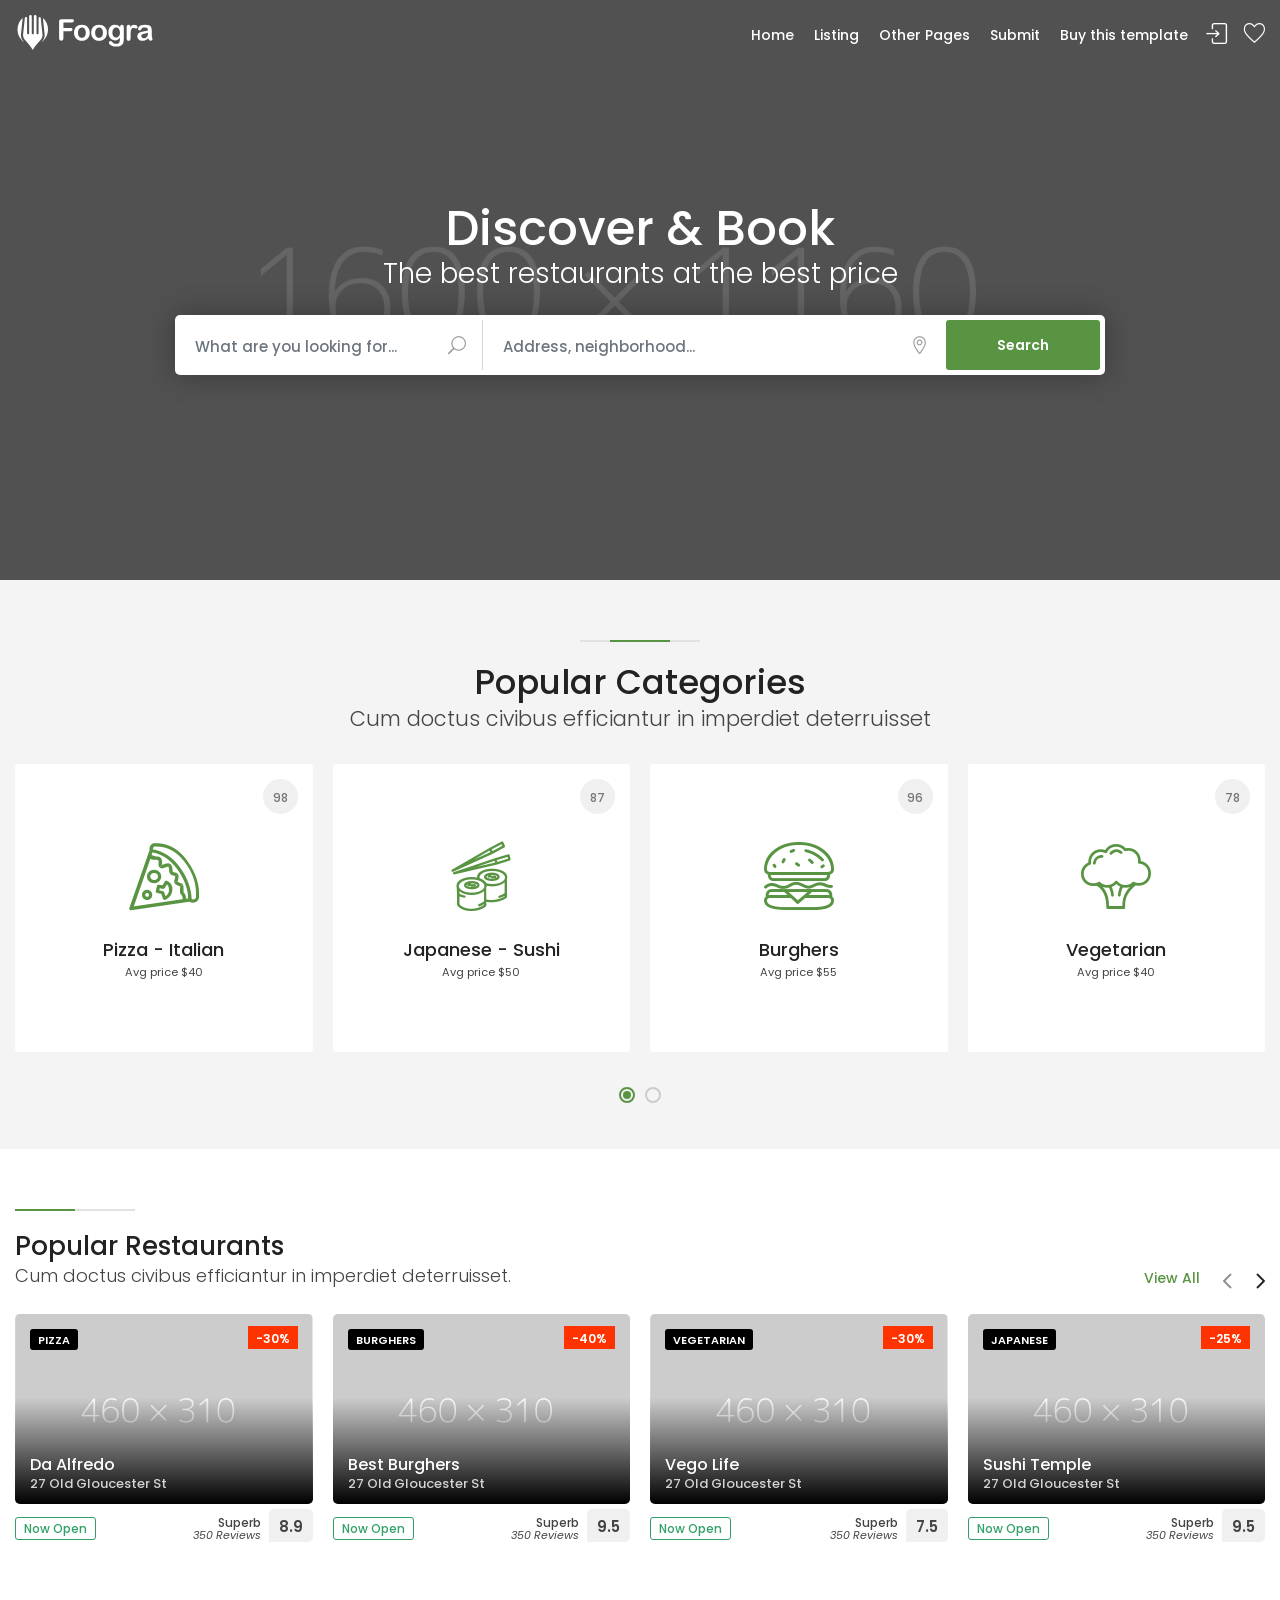
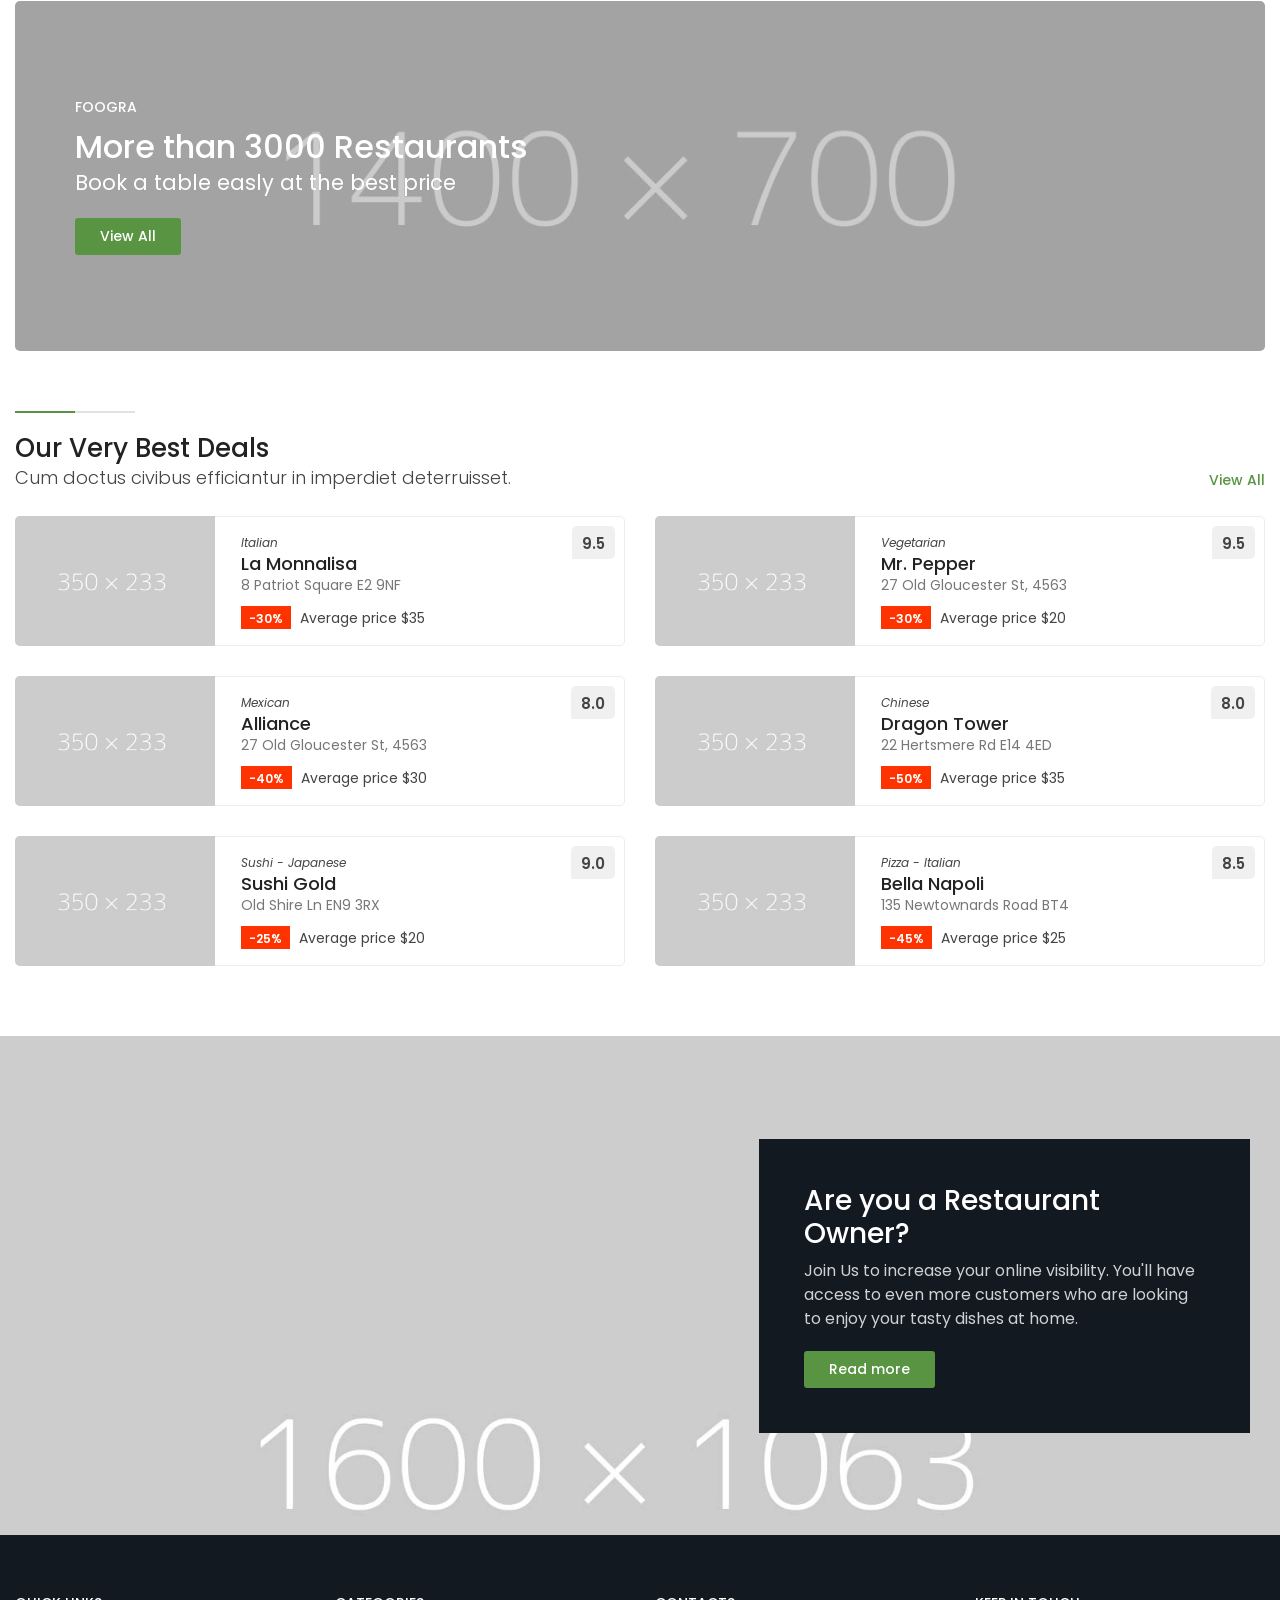
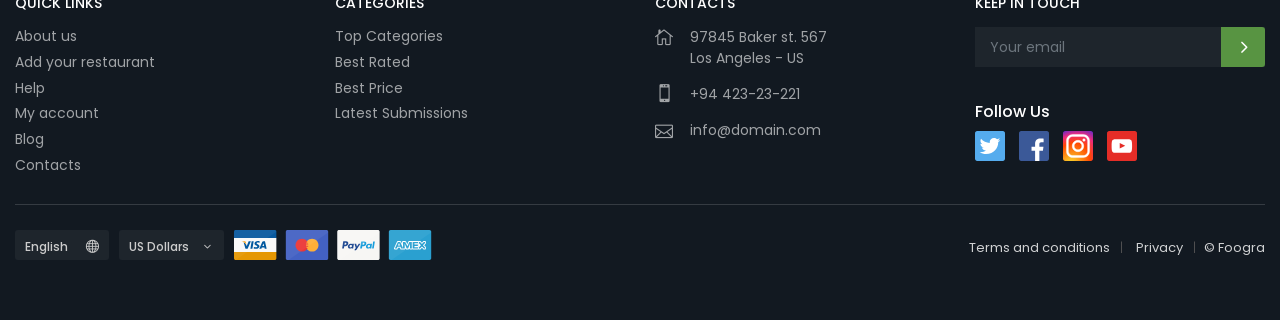
==== melonPlate/WebContent/html/index.html @ ab4822a0 "html" ====
<!DOCTYPE html>
<html lang="en">

<head>
    <meta charset="utf-8">
    <meta http-equiv="X-UA-Compatible" content="IE=edge">
    <meta name="viewport" content="width=device-width, initial-scale=1, shrink-to-fit=no">
    <meta name="description" content="Foogra - Discover & Book the best restaurants at the best price">
    <meta name="author" content="Ansonika">
    <title>Foogra - Discover & Book the best restaurants at the best price</title>

    <!-- Favicons-->
    <link rel="shortcut icon" href="img/favicon.ico" type="image/x-icon">
    <link rel="apple-touch-icon" type="image/x-icon" href="img/apple-touch-icon-57x57-precomposed.png">
    <link rel="apple-touch-icon" type="image/x-icon" sizes="72x72" href="img/apple-touch-icon-72x72-precomposed.png">
    <link rel="apple-touch-icon" type="image/x-icon" sizes="114x114" href="img/apple-touch-icon-114x114-precomposed.png">
    <link rel="apple-touch-icon" type="image/x-icon" sizes="144x144" href="img/apple-touch-icon-144x144-precomposed.png">

    <!-- GOOGLE WEB FONT -->
    <link href="https://fonts.googleapis.com/css?family=Poppins:300,400,500,600,700&display=swap" rel="stylesheet">

    <!-- BASE CSS -->
    <link href="css/bootstrap_customized.min.css" rel="stylesheet">
    <link href="css/style.css" rel="stylesheet">

    <!-- SPECIFIC CSS -->
    <link href="css/home.css" rel="stylesheet">

    <!-- YOUR CUSTOM CSS -->
    <link href="css/custom.css" rel="stylesheet">

</head>

<body>
				
	<header class="header clearfix element_to_stick">
		<div class="container">
		<div id="logo">
			<a href="index.html">
				<img src="img/logo.svg" width="140" height="35" alt="" class="logo_normal">
				<img src="img/logo_sticky.svg" width="140" height="35" alt="" class="logo_sticky">
			</a>
		</div>
		<ul id="top_menu">
			<li><a href="#sign-in-dialog" id="sign-in" class="login">Sign In</a></li>
			<li><a href="wishlist.html" class="wishlist_bt_top" title="Your wishlist">Your wishlist</a></li>
		</ul>
		<!-- /top_menu -->
		<a href="#0" class="open_close">
			<i class="icon_menu"></i><span>Menu</span>
		</a>
		<nav class="main-menu">
			<div id="header_menu">
				<a href="#0" class="open_close">
					<i class="icon_close"></i><span>Menu</span>
				</a>
				<a href="index.html"><img src="img/logo.svg" width="140" height="35" alt=""></a>
			</div>
			<ul>
				<li class="submenu">
					<a href="#0" class="show-submenu">Home</a>
					<ul>
						<li><a href="index.html">Default</a></li>
						<li><a href="index-2.html">Video Background</a></li>
						<li><a href="index-3.html">Slider</a></li>
						<li><a href="index-5.html">Address Autocomplete</a></li>
						<li><a href="index-6.html">Search Version 2</a></li>
						<li><a href="index-7.html">Delivery/Takeaway version</a></li>
						<li><a href="modal-advertise.html">Modal Advertise</a></li>
						<li><a href="modal-newsletter.html">Modal Newsletter</a></li>
						<li><a href="index-4.html">GDPR Cookie Bar EU Law</a></li>
					</ul>
				</li>
				<li class="submenu">
					<a href="#0" class="show-submenu">Listing</a>
					<ul>
						<li class="third-level"><a href="#0">List pages</a>
							<ul>
								<li><a href="grid-listing-filterscol.html">List default</a></li>
								<li><a href="grid-listing-filterscol-map.html">List with map</a></li>
								<li><a href="listing-map.html">List side map</a></li>
								<li><a href="grid-listing-filterscol-full-width.html">List full width</a></li>
								<li><a href="grid-listing-filterscol-full-masonry.html">List Masonry Filter</a></li>
								<li><a href="grid-listing-filterscol-delivery.html">List Delivery/Takeaway</a></li>
							</ul>
						</li>
						<li class="third-level"><a href="#0">Detail pages</a>
							<ul>
								<li><a href="detail-restaurant.html">Detail page 1</a></li>
								<li><a href="detail-restaurant-2.html">Detail page 2</a></li>
								<li><a href="detail-restaurant-3.html">Mobile Fixed Booking</a></li>
								<li><a href="detail-restaurant-delivery.html">Delivery/Takeaway</a></li>
								<li><a href="detail-restaurant-4.html">Detail Menu Thumbs</a></li>
								<li><a href="detail-restaurant-5.html">Detail Contact Form</a></li>
								<li><a href="detail-restaurant-6.html">Detail Instagram Feed</a></li>
							</ul>
						</li>
						<li class="third-level"><a href="#0">OpenStreetMap</a>
							<ul>
								<li><a href="grid-listing-filterscol-map-openstreetmap.html">List with map</a></li>
								<li><a href="listing-map-openstreetmap.html">List side map</a></li>
								<li><a href="grid-listing-filterscol-full-width-openstreetmap.html">List full width</a></li>
								<li><a href="grid-listing-filterscol-full-masonry-openstreetmap.html">List Masonry Filter</a></li>
							</ul>
						</li>
						<li><a href="submit-restaurant.html">Submit Restaurant</a></li>
						<li><a href="submit-rider.html">Submit Rider</a></li>
						<li><a href="wishlist.html">Wishlist</a></li>
						<li><a href="booking.html">Booking</a></li>
						<li><a href="confirm.html">Confirm Booking</a></li>
						<li><a href="confirm-delivery.html">Confirm Order</a></li>
						<li><a href="booking-delivery-2.html">Order Delivery/Takeaway</a></li>
						<li><a href="booking-delivery.html">Order Delivery/Takeaway 2</a></li>
						<li><a href="admin_section/index.html" target="_blank">Admin Section</a></li>
					</ul>
				</li>
				<li class="submenu">
					<a href="#0" class="show-submenu">Other Pages</a>
					<ul>
						<li><a href="404.html">404 Error</a></li>
						<li><a href="help.html">Help and Faq</a></li>
						<li><a href="blog.html">Blog</a></li>
						<li><a href="leave-review.html">Leave a review</a></li>
						<li><a href="user-logged-1.html">User Logged 1</a></li>
						<li><a href="user-logged-2.html">User Logged 2</a></li>
						<li><a href="contacts.html">Contacts</a></li>
						<li><a href="coming_soon/index.html">Coming Soon</a></li>
						<li><a href="account.html">Sign Up</a></li>
						<li><a href="icon-pack-1.html">Icon Pack 1</a></li>
						<li><a href="icon-pack-2.html">Icon Pack 2</a></li>
					</ul>
				</li>
				<li><a href="submit-restaurant.html">Submit</a></li>
				<li><a href="#0">Buy this template</a></li>
			</ul>
		</nav>
	</div>
	</header>
	<!-- /header -->
	
	<main>
		<div class="hero_single version_2">
			<div class="opacity-mask" data-opacity-mask="rgba(0, 0, 0, 0.6)">
				<div class="container">
					<div class="row justify-content-center">
						<div class="col-xl-9 col-lg-10 col-md-8">
							<h1>Discover &amp; Book</h1>
							<p>The best restaurants at the best price</p>
							<form method="post" action="grid-listing-filterscol.html">
								<div class="row no-gutters custom-search-input">
									<div class="col-lg-4">
										<div class="form-group">
											<input class="form-control" type="text" placeholder="What are you looking for...">
											<i class="icon_search"></i>
										</div>
									</div>
									<div class="col-lg-6">
										<div class="form-group">
											<input class="form-control no_border_r" type="text" placeholder="Address, neighborhood...">
											<i class="icon_pin_alt"></i>
										</div>
									</div>
									<div class="col-lg-2">
										<input type="submit" value="Search">
									</div>
								</div>
								<!-- /row -->
							</form>
						</div>
					</div>
					<!-- /row -->
				</div>
			</div>
		</div>
		<!-- /hero_single -->
		
		<div class="bg_gray">
			<div class="container margin_60_40">
				<div class="main_title center">
					<span><em></em></span>
					<h2>Popular Categories</h2>
					<p>Cum doctus civibus efficiantur in imperdiet deterruisset</p>
				</div>
				<!-- /main_title -->
				<div class="owl-carousel owl-theme categories_carousel">
					<div class="item">
						<a href="#0">
							<span>98</span>
							<i class="icon-food_icon_pizza"></i>
							<h3>Pizza - Italian</h3>
							<small>Avg price $40</small>
						</a>
					</div>
					<div class="item">
						<a href="#0">
							<span>87</span>
							<i class="icon-food_icon_sushi"></i>
							<h3>Japanese - Sushi</h3>
							<small>Avg price $50</small>
						</a>
					</div>
					<div class="item">
						<a href="#0">
							<span>96</span>
							<i class="icon-food_icon_burgher"></i>
							<h3>Burghers</h3>
							<small>Avg price $55</small>
						</a>
					</div>
					<div class="item">
						<a href="#0">
							<span>78</span>
							<i class="icon-food_icon_vegetarian"></i>
							<h3>Vegetarian</h3>
							<small>Avg price $40</small>
						</a>
					</div>
					<div class="item">
						<a href="#0">
							<span>65</span>
							<i class="icon-food_icon_cake_2"></i>
							<h3>Bakery</h3>
							<small>Avg price $60</small>
						</a>
					</div>
					<div class="item">
						<a href="#0">
							<span>65</span>
							<i class="icon-food_icon_chinese"></i>
							<h3>Chinese</h3>
							<small>Avg price $40</small>
						</a>
					</div>
					<div class="item">
						<a href="#0">
							<span>65</span>
							<i class="icon-food_icon_burrito"></i>
							<h3>Mexican</h3>
							<small>Avg price $35</small>
						</a>
					</div>
				</div>
				<!-- /carousel -->
			</div>
			<!-- /container -->
		</div>
		<!-- /bg_gray -->
		
		<div class="container margin_60_40">
			<div class="main_title">
				<span><em></em></span>
				<h2>Popular Restaurants</h2>
				<p>Cum doctus civibus efficiantur in imperdiet deterruisset.</p>
				<a href="#0">View All</a>
			</div>

			<div class="owl-carousel owl-theme carousel_4">
			    <div class="item">
			        <div class="strip">
			            <figure>
			                <span class="ribbon off">-30%</span>
			                <img src="img/lazy-placeholder.png" data-src="img/location_1.jpg" class="owl-lazy" alt="">
			                <a href="detail-restaurant.html" class="strip_info">
			                    <small>Pizza</small>
			                    <div class="item_title">
			                        <h3>Da Alfredo</h3>
			                        <small>27 Old Gloucester St</small>
			                    </div>
			                </a>
			            </figure>
			            <ul>
			                <li><span class="loc_open">Now Open</span></li>
			                <li>
			                    <div class="score"><span>Superb<em>350 Reviews</em></span><strong>8.9</strong></div>
			                </li>
			            </ul>
			        </div>
			    </div>
			    <div class="item">
			        <div class="strip">
			            <figure>
			                <span class="ribbon off">-40%</span>
			                <img src="img/lazy-placeholder.png" data-src="img/location_2.jpg" class="owl-lazy" alt="">
			                <a href="detail-restaurant.html" class="strip_info">
			                    <small>Burghers</small>
			                    <div class="item_title">
			                        <h3>Best Burghers</h3>
			                        <small>27 Old Gloucester St</small>
			                    </div>
			                </a>
			            </figure>
			            <ul>
			                <li><span class="loc_open">Now Open</span></li>
			                <li>
			                    <div class="score"><span>Superb<em>350 Reviews</em></span><strong>9.5</strong></div>
			                </li>
			            </ul>
			        </div>
			    </div>
			    <div class="item">
			        <div class="strip">
			            <figure>
			                <span class="ribbon off">-30%</span>
			                <img src="img/lazy-placeholder.png" data-src="img/location_3.jpg" class="owl-lazy" alt="">
			                <a href="detail-restaurant.html" class="strip_info">
			                    <small>Vegetarian</small>
			                    <div class="item_title">
			                        <h3>Vego Life</h3>
			                        <small>27 Old Gloucester St</small>
			                    </div>
			                </a>
			            </figure>
			            <ul>
			                <li><span class="loc_open">Now Open</span></li>
			                <li>
			                    <div class="score"><span>Superb<em>350 Reviews</em></span><strong>7.5</strong></div>
			                </li>
			            </ul>
			        </div>
			    </div>
			    <div class="item">
			        <div class="strip">
			            <figure>
			                <span class="ribbon off">-25%</span>
			                <img src="img/lazy-placeholder.png" data-src="img/location_4.jpg" class="owl-lazy" alt="">
			                <a href="detail-restaurant.html" class="strip_info">
			                    <small>Japanese</small>
			                    <div class="item_title">
			                        <h3>Sushi Temple</h3>
			                        <small>27 Old Gloucester St</small>
			                    </div>
			                </a>
			            </figure>
			            <ul>
			                <li><span class="loc_open">Now Open</span></li>
			                <li>
			                    <div class="score"><span>Superb<em>350 Reviews</em></span><strong>9.5</strong></div>
			                </li>
			            </ul>
			        </div>
			    </div>
			    <div class="item">
			        <div class="strip">
			            <figure>
			                <span class="ribbon off">-30%</span>
			                <img src="img/lazy-placeholder.png" data-src="img/location_5.jpg" class="owl-lazy" alt="">
			                <a href="detail-restaurant.html" class="strip_info">
			                    <small>Pizza</small>
			                    <div class="item_title">
			                        <h3>Auto Pizza</h3>
			                        <small>27 Old Gloucester St</small>
			                    </div>
			                </a>
			            </figure>
			            <ul>
			                <li><span class="loc_open">Now Open</span></li>
			                <li>
			                    <div class="score"><span>Superb<em>350 Reviews</em></span><strong>7.0</strong></div>
			                </li>
			            </ul>
			        </div>
			    </div>
			    <div class="item">
			        <div class="strip">
			            <figure>
			                <span class="ribbon off">-15%</span>
			                <img src="img/lazy-placeholder.png" data-src="img/location_6.jpg" class="owl-lazy" alt="">
			                <a href="detail-restaurant.html" class="strip_info">
			                    <small>Burghers</small>
			                    <div class="item_title">
			                        <h3>Alliance</h3>
			                        <small>27 Old Gloucester St</small>
			                    </div>
			                </a>
			            </figure>
			            <ul>
			                <li><span class="loc_open">Now Open</span></li>
			                <li>
			                    <div class="score"><span>Superb<em>350 Reviews</em></span><strong>8.9</strong></div>
			                </li>
			            </ul>
			        </div>
			    </div>
			    <div class="item">
			        <div class="strip">
			            <figure>
			                <span class="ribbon off">-30%</span>
			                <img src="img/lazy-placeholder.png" data-src="img/location_7.jpg" class="owl-lazy" alt="">
			                <a href="detail-restaurant.html" class="strip_info">
			                    <small>Chinese</small>
			                    <div class="item_title">
			                        <h3>Alliance</h3>
			                        <small>27 Old Gloucester St</small>
			                    </div>
			                </a>
			            </figure>
			            <ul>
			                <li><span class="loc_closed">Now Closed</span></li>
			                <li>
			                    <div class="score"><span>Superb<em>350 Reviews</em></span><strong>8.9</strong></div>
			                </li>
			            </ul>
			        </div>
			    </div>
			</div>
			<!-- /carousel -->

			<div class="banner lazy" data-bg="url(img/banner_bg_desktop.jpg)">
				<div class="wrapper d-flex align-items-center opacity-mask" data-opacity-mask="rgba(0, 0, 0, 0.2)">
					<div>
						<small>foogra</small>
						<h3>More than 3000 Restaurants</h3>
						<p>Book a table easly at the best price</p>
						<a href="grid-listing-filterscol.html" class="btn_1">View All</a>
					</div>
				</div>
				<!-- /wrapper -->
			</div>
			<!-- /banner -->

			<div class="row">
				<div class="col-12">
					<div class="main_title version_2">
						<span><em></em></span>
						<h2>Our Very Best Deals</h2>
						<p>Cum doctus civibus efficiantur in imperdiet deterruisset.</p>
						<a href="#0">View All</a>
					</div>
				</div>
				<div class="col-md-6">
					<div class="list_home">
						<ul>
							<li>
								<a href="detail-restaurant.html">
									<figure>
										<img src="img/location_list_placeholder.png" data-src="img/location_list_1.jpg" alt="" class="lazy">
									</figure>
									<div class="score"><strong>9.5</strong></div>
									<em>Italian</em>
									<h3>La Monnalisa</h3>
									<small>8 Patriot Square E2 9NF</small>
									<ul>
										<li><span class="ribbon off">-30%</span></li>
										<li>Average price $35</li>
									</ul>
								</a>
							</li>
							<li>
								<a href="detail-restaurant.html">
									<figure>
										<img src="img/location_list_placeholder.png" data-src="img/location_list_2.jpg" alt="" class="lazy">
									</figure>
									<div class="score"><strong>8.0</strong></div>
									<em>Mexican</em>
									<h3>Alliance</h3>
									<small>27 Old Gloucester St, 4563</small>
									<ul>
										<li><span class="ribbon off">-40%</span></li>
										<li>Average price $30</li>
									</ul>
								</a>
							</li>
							<li>
								<a href="detail-restaurant.html">
									<figure>
										<img src="img/location_list_placeholder.png" data-src="img/location_list_3.jpg" alt="" class="lazy">
									</figure>
									<div class="score"><strong>9.0</strong></div>
									<em>Sushi - Japanese</em>
									<h3>Sushi Gold</h3>
									<small>Old Shire Ln EN9 3RX</small>
									<ul>
										<li><span class="ribbon off">-25%</span></li>
										<li>Average price $20</li>
									</ul>
								</a>
							</li>
						</ul>
					</div>
				</div>
				<div class="col-md-6">
					<div class="list_home">
						<ul>
							<li>
								<a href="detail-restaurant.html">
									<figure>
										<img src="img/location_list_placeholder.png" data-src="img/location_list_4.jpg" alt="" class="lazy">
									</figure>
									<div class="score"><strong>9.5</strong></div>
									<em>Vegetarian</em>
									<h3>Mr. Pepper</h3>
									<small>27 Old Gloucester St, 4563</small>
									<ul>
										<li><span class="ribbon off">-30%</span></li>
										<li>Average price $20</li>
									</ul>
								</a>
							</li>
							<li>
								<a href="detail-restaurant.html">
									<figure>
										<img src="img/location_list_placeholder.png" data-src="img/location_list_5.jpg" alt="" class="lazy">
									</figure>
									<div class="score"><strong>8.0</strong></div>
									<em>Chinese</em>
									<h3>Dragon Tower</h3>
									<small>22 Hertsmere Rd E14 4ED</small>
									<ul>
										<li><span class="ribbon off">-50%</span></li>
										<li>Average price $35</li>
									</ul>
								</a>
							</li>
							<li>
								<a href="detail-restaurant.html">
									<figure>
										<img src="img/location_list_placeholder.png" data-src="img/location_list_6.jpg" alt="" class="lazy">
									</figure>
									<div class="score"><strong>8.5</strong></div>
									<em>Pizza - Italian</em>
									<h3>Bella Napoli</h3>
									<small>135 Newtownards Road BT4</small>
									<ul>
										<li><span class="ribbon off">-45%</span></li>
										<li>Average price $25</li>
									</ul>
								</a>
							</li>
						</ul>
					</div>
				</div>
			</div>
			<!-- /row -->
			<p class="text-center d-block d-md-block d-lg-none"><a href="grid-listing-filterscol.html" class="btn_1">View All</a></p>
			<!-- /button visibile on tablet/mobile only -->
		</div>
		<!-- /container -->

		<div class="call_section lazy" data-bg="url(img/bg_call_section.jpg)">
		    <div class="container clearfix">
		        <div class="col-lg-5 col-md-6 float-right wow">
		            <div class="box_1">
		                <h3>Are you a Restaurant Owner?</h3>
		                <p>Join Us to increase your online visibility. You'll have access to even more customers who are looking to enjoy your tasty dishes at home.</p>
		                <a href="submit-restaurant.html" class="btn_1">Read more</a>
		            </div>
		        </div>
    		</div>
    	</div>
   		<!--/call_section-->
		
	</main>
	<!-- /main -->

	<footer>
		<div class="container">
			<div class="row">
				<div class="col-lg-3 col-md-6">
					<h3 data-target="#collapse_1">Quick Links</h3>
					<div class="collapse dont-collapse-sm links" id="collapse_1">
						<ul>
							<li><a href="about.html">About us</a></li>
							<li><a href="submit-restaurant.html">Add your restaurant</a></li>
							<li><a href="help.html">Help</a></li>
							<li><a href="account.html">My account</a></li>
							<li><a href="blog.html">Blog</a></li>
							<li><a href="contacts.html">Contacts</a></li>
						</ul>
					</div>
				</div>
				<div class="col-lg-3 col-md-6">
					<h3 data-target="#collapse_2">Categories</h3>
					<div class="collapse dont-collapse-sm links" id="collapse_2">
						<ul>
							<li><a href="grid-listing-filterscol.html">Top Categories</a></li>
							<li><a href="grid-listing-filterscol-full-masonry.html">Best Rated</a></li>
							<li><a href="grid-listing-filterscol-full-width.html">Best Price</a></li>
							<li><a href="grid-listing-filterscol-full-masonry.html">Latest Submissions</a></li>
						</ul>
					</div>
				</div>
				<div class="col-lg-3 col-md-6">
						<h3 data-target="#collapse_3">Contacts</h3>
					<div class="collapse dont-collapse-sm contacts" id="collapse_3">
						<ul>
							<li><i class="icon_house_alt"></i>97845 Baker st. 567<br>Los Angeles - US</li>
							<li><i class="icon_mobile"></i>+94 423-23-221</li>
							<li><i class="icon_mail_alt"></i><a href="#0">info@domain.com</a></li>
						</ul>
					</div>
				</div>
				<div class="col-lg-3 col-md-6">
						<h3 data-target="#collapse_4">Keep in touch</h3>
					<div class="collapse dont-collapse-sm" id="collapse_4">
						<div id="newsletter">
							<div id="message-newsletter"></div>
							<form method="post" action="assets/newsletter.php" name="newsletter_form" id="newsletter_form">
								<div class="form-group">
									<input type="email" name="email_newsletter" id="email_newsletter" class="form-control" placeholder="Your email">
									<button type="submit" id="submit-newsletter"><i class="arrow_carrot-right"></i></button>
								</div>
							</form>
						</div>
						<div class="follow_us">
							<h5>Follow Us</h5>
							<ul>
								<li><a href="#0"><img src="[data-uri]" data-src="img/twitter_icon.svg" alt="" class="lazy"></a></li>
								<li><a href="#0"><img src="[data-uri]" data-src="img/facebook_icon.svg" alt="" class="lazy"></a></li>
								<li><a href="#0"><img src="[data-uri]" data-src="img/instagram_icon.svg" alt="" class="lazy"></a></li>
								<li><a href="#0"><img src="[data-uri]" data-src="img/youtube_icon.svg" alt="" class="lazy"></a></li>
							</ul>
						</div>
					</div>
				</div>
			</div>
			<!-- /row-->
			<hr>
			<div class="row add_bottom_25">
				<div class="col-lg-6">
					<ul class="footer-selector clearfix">
						<li>
							<div class="styled-select lang-selector">
								<select>
									<option value="English" selected>English</option>
									<option value="French">French</option>
									<option value="Spanish">Spanish</option>
									<option value="Russian">Russian</option>
								</select>
							</div>
						</li>
						<li>
							<div class="styled-select currency-selector">
								<select>
									<option value="US Dollars" selected>US Dollars</option>
									<option value="Euro">Euro</option>
								</select>
							</div>
						</li>
						<li><img src="[data-uri]" data-src="img/cards_all.svg" alt="" width="198" height="30" class="lazy"></li>
					</ul>
				</div>
				<div class="col-lg-6">
					<ul class="additional_links">
						<li><a href="#0">Terms and conditions</a></li>
						<li><a href="#0">Privacy</a></li>
						<li><span>© Foogra</span></li>
					</ul>
				</div>
			</div>
		</div>
	</footer>
	<!--/footer-->

	<div id="toTop"></div><!-- Back to top button -->
	
	<div class="layer"></div><!-- Opacity Mask Menu Mobile -->
	
	<!-- Sign In Modal -->
	<div id="sign-in-dialog" class="zoom-anim-dialog mfp-hide">
		<div class="modal_header">
			<h3>Sign In</h3>
		</div>
		<form>
			<div class="sign-in-wrapper">
				<a href="#0" class="social_bt facebook">Login with Facebook</a>
				<a href="#0" class="social_bt google">Login with Google</a>
				<div class="divider"><span>Or</span></div>
				<div class="form-group">
					<label>Email</label>
					<input type="email" class="form-control" name="email" id="email">
					<i class="icon_mail_alt"></i>
				</div>
				<div class="form-group">
					<label>Password</label>
					<input type="password" class="form-control" name="password" id="password" value="">
					<i class="icon_lock_alt"></i>
				</div>
				<div class="clearfix add_bottom_15">
					<div class="checkboxes float-left">
						<label class="container_check">Remember me
						  <input type="checkbox">
						  <span class="checkmark"></span>
						</label>
					</div>
					<div class="float-right mt-1"><a id="forgot" href="javascript:void(0);">Forgot Password?</a></div>
				</div>
				<div class="text-center">
					<input type="submit" value="Log In" class="btn_1 full-width mb_5">
					Don’t have an account? <a href="account.html">Sign up</a>
				</div>
				<div id="forgot_pw">
					<div class="form-group">
						<label>Please confirm login email below</label>
						<input type="email" class="form-control" name="email_forgot" id="email_forgot">
						<i class="icon_mail_alt"></i>
					</div>
					<p>You will receive an email containing a link allowing you to reset your password to a new preferred one.</p>
					<div class="text-center"><input type="submit" value="Reset Password" class="btn_1"></div>
				</div>
			</div>
		</form>
		<!--form -->
	</div>
	<!-- /Sign In Modal -->
	
	<!-- COMMON SCRIPTS -->
    <script src="js/common_scripts.min.js"></script>
    <script src="js/common_func.js"></script>
    <script src="assets/validate.js"></script>

</body>
</html>
---- melonPlate/WebContent/html/css/style.css ----
/*
Theme Name: Foogra
Theme URI: http://www.ansonika.com/foogra/
Author: Ansonika
Author URI: http://themeforest.net/user/Ansonika/

[Table of contents] 

0. ICONS

1. SITE STRUCTURE and TYPOGRAPHY
- 1.1 Typography
- 1.2 Structure
- 1.3 Main Menu
- 1.4 Heros/Above the fold
- 1.5 Drop down user logged

2. CONTENT
- 2.1 Home
- 2.2 Carousel
- 2.3 Strip item

3. COMMON
- 3.1 Spacing
- 3.2 Buttons
- 3.3 Misc
- 3.4 Footer
- 3.5 Magnific Popup CSS
- 3.6 Sing In Modal
- 3.7 Misc
- 3.8 Cookie bar
- 3.9 Accordion

/*============================================================================================*/
/* 0. ICONS */
/*============================================================================================*/
@font-face {
  font-family: Glyphter;
  src: url(icon_fonts/font/Glyphter.eot);
  src: url(icon_fonts/font/Glyphter.eot?#iefix) format("embedded-opentype"), url(icon_fonts/font/Glyphter.woff) format("woff"), url(icon_fonts/font/Glyphter.ttf) format("truetype"), url(icon_fonts/font/Glyphter.svg#Glyphter) format("svg");
  font-weight: 400;
  font-style: normal;
  font-display: swap;
}
[class*=icon-]:before {
  display: inline-block;
  font-family: Glyphter;
  font-style: normal;
}

.icon-icon_cart:before {
  content: "A";
}

.icon-icon_login:before {
  content: "B";
}

.icon-icon_heart:before {
  content: "C";
}

/* Generated by Glyphter (http://www.glyphter.com)*/
@font-face {
  font-family: 'food';
  src: url("icon_fonts/font/food.eot");
  src: url("icon_fonts/font/food.eot?#iefix") format("embedded-opentype"), url("icon_fonts/font/food.woff") format("woff"), url("icon_fonts/font/food.ttf") format("truetype"), url("icon_fonts/font/food.svg#food") format("svg");
  font-weight: normal;
  font-style: normal;
  font-display: swap;
}
[class*='icon-']:before {
  display: inline-block;
  font-family: 'food';
  font-style: normal;
  font-weight: normal;
  line-height: 1;
  -webkit-font-smoothing: antialiased;
  -moz-osx-font-smoothing: grayscale;
}

.icon-food_icon_cake_2:before {
  content: '\0042';
}

.icon-food_icon_fish:before {
  content: '\0044';
}

.icon-food_icon_chicken:before {
  content: '\0045';
}

.icon-food_icon_bread_2:before {
  content: '\0046';
}

.icon-food_icon_coffee:before {
  content: '\0048';
}

.icon-food_icon_dish:before {
  content: '\0049';
}

.icon-food_icon_cloche:before {
  content: '\004a';
}

.icon-food_icon_glass:before {
  content: '\004b';
}

.icon-food_icon_fish_2:before {
  content: '\004c';
}

.icon-food_icon_hair:before {
  content: '\004e';
}

.icon-food_icon_cake_3:before {
  content: '\0051';
}

.icon-food_icon_icecream_2:before {
  content: '\0052';
}

.icon-food_icon_burgher:before {
  content: '\0054';
}

.icon-food_icon_beer:before {
  content: '\0055';
}

.icon-food_icon_burrito:before {
  content: '\0056';
}

.icon-clock_2:before {
  content: '\0057';
}

.icon-food_icon_pizza:before {
  content: '\0058';
}

.icon-user_2:before {
  content: '\0059';
}

.icon-food_icon_chinese:before {
  content: '\005a';
}

.icon-food_icon_vegetarian:before {
  content: '\0064';
}

.icon-food_icon_chili:before {
  content: '\0067';
}

.icon-food_icon_sushi:before {
  content: '\0068';
}

.icon-food_icon_delivery:before {
  content: '\0074';
}

.icon-food_icon_shop:before {
  content: '\0075';
}

.icon-food_icon_highlight:before {
  content: '\0076';
}

/*============================================================================================*/
/* ElegantIcons icons */
/*============================================================================================*/
@font-face {
  font-family: 'ElegantIcons';
  src: url("icon_fonts/font/ElegantIcons.eot");
  src: url("icon_fonts/font/ElegantIcons.eot?#iefix") format("embedded-opentype"), url("icon_fonts/font/ElegantIcons.woff") format("woff"), url("icon_fonts/font/ElegantIcons.ttf") format("truetype"), url("icon_fonts/font/ElegantIcons.svg#ElegantIcons") format("svg");
  font-weight: normal;
  font-style: normal;
  font-display: swap;
}
[data-icon]:before {
  font-family: 'ElegantIcons';
  content: attr(data-icon);
  speak: none;
  font-weight: normal;
  font-variant: normal;
  text-transform: none;
  line-height: 1;
  -webkit-font-smoothing: antialiased;
  -moz-osx-font-smoothing: grayscale;
}

.arrow_up, .arrow_down, .arrow_left, .arrow_right, .arrow_left-up, .arrow_right-up, .arrow_right-down, .arrow_left-down, .arrow-up-down, .arrow_up-down_alt, .arrow_left-right_alt, .arrow_left-right, .arrow_expand_alt2, .arrow_expand_alt, .arrow_condense, .arrow_expand, .arrow_move, .arrow_carrot-up, .arrow_carrot-down, .arrow_carrot-left, .arrow_carrot-right, .arrow_carrot-2up, .arrow_carrot-2down, .arrow_carrot-2left, .arrow_carrot-2right, .arrow_carrot-up_alt2, .arrow_carrot-down_alt2, .arrow_carrot-left_alt2, .arrow_carrot-right_alt2, .arrow_carrot-2up_alt2, .arrow_carrot-2down_alt2, .arrow_carrot-2left_alt2, .arrow_carrot-2right_alt2, .arrow_triangle-up, .arrow_triangle-down, .arrow_triangle-left, .arrow_triangle-right, .arrow_triangle-up_alt2, .arrow_triangle-down_alt2, .arrow_triangle-left_alt2, .arrow_triangle-right_alt2, .arrow_back, .icon_minus-06, .icon_plus, .icon_close, .icon_check, .icon_minus_alt2, .icon_plus_alt2, .icon_close_alt2, .icon_check_alt2, .icon_zoom-out_alt, .icon_zoom-in_alt, .icon_search, .icon_box-empty, .icon_box-selected, .icon_minus-box, .icon_plus-box, .icon_box-checked, .icon_circle-empty, .icon_circle-slelected, .icon_stop_alt2, .icon_stop, .icon_pause_alt2, .icon_pause, .icon_menu, .icon_menu-square_alt2, .icon_menu-circle_alt2, .icon_ul, .icon_ol, .icon_adjust-horiz, .icon_adjust-vert, .icon_document_alt, .icon_documents_alt, .icon_pencil, .icon_pencil-edit_alt, .icon_pencil-edit, .icon_folder-alt, .icon_folder-open_alt, .icon_folder-add_alt, .icon_info_alt, .icon_error-oct_alt, .icon_error-circle_alt, .icon_error-triangle_alt, .icon_question_alt2, .icon_question, .icon_comment_alt, .icon_chat_alt, .icon_vol-mute_alt, .icon_volume-low_alt, .icon_volume-high_alt, .icon_quotations, .icon_quotations_alt2, .icon_clock_alt, .icon_lock_alt, .icon_lock-open_alt, .icon_key_alt, .icon_cloud_alt, .icon_cloud-upload_alt, .icon_cloud-download_alt, .icon_image, .icon_images, .icon_lightbulb_alt, .icon_gift_alt, .icon_house_alt, .icon_genius, .icon_mobile, .icon_tablet, .icon_laptop, .icon_desktop, .icon_camera_alt, .icon_mail_alt, .icon_cone_alt, .icon_ribbon_alt, .icon_bag_alt, .icon_creditcard, .icon_cart_alt, .icon_paperclip, .icon_tag_alt, .icon_tags_alt, .icon_trash_alt, .icon_cursor_alt, .icon_mic_alt, .icon_compass_alt, .icon_pin_alt, .icon_pushpin_alt, .icon_map_alt, .icon_drawer_alt, .icon_toolbox_alt, .icon_book_alt, .icon_calendar, .icon_film, .icon_table, .icon_contacts_alt, .icon_headphones, .icon_lifesaver, .icon_piechart, .icon_refresh, .icon_link_alt, .icon_link, .icon_loading, .icon_blocked, .icon_archive_alt, .icon_heart_alt, .icon_star_alt, .icon_star-half_alt, .icon_star, .icon_star-half, .icon_tools, .icon_tool, .icon_cog, .icon_cogs, .arrow_up_alt, .arrow_down_alt, .arrow_left_alt, .arrow_right_alt, .arrow_left-up_alt, .arrow_right-up_alt, .arrow_right-down_alt, .arrow_left-down_alt, .arrow_condense_alt, .arrow_expand_alt3, .arrow_carrot_up_alt, .arrow_carrot-down_alt, .arrow_carrot-left_alt, .arrow_carrot-right_alt, .arrow_carrot-2up_alt, .arrow_carrot-2dwnn_alt, .arrow_carrot-2left_alt, .arrow_carrot-2right_alt, .arrow_triangle-up_alt, .arrow_triangle-down_alt, .arrow_triangle-left_alt, .arrow_triangle-right_alt, .icon_minus_alt, .icon_plus_alt, .icon_close_alt, .icon_check_alt, .icon_zoom-out, .icon_zoom-in, .icon_stop_alt, .icon_menu-square_alt, .icon_menu-circle_alt, .icon_document, .icon_documents, .icon_pencil_alt, .icon_folder, .icon_folder-open, .icon_folder-add, .icon_folder_upload, .icon_folder_download, .icon_info, .icon_error-circle, .icon_error-oct, .icon_error-triangle, .icon_question_alt, .icon_comment, .icon_chat, .icon_vol-mute, .icon_volume-low, .icon_volume-high, .icon_quotations_alt, .icon_clock, .icon_lock, .icon_lock-open, .icon_key, .icon_cloud, .icon_cloud-upload, .icon_cloud-download, .icon_lightbulb, .icon_gift, .icon_house, .icon_camera, .icon_mail, .icon_cone, .icon_ribbon, .icon_bag, .icon_cart, .icon_tag, .icon_tags, .icon_trash, .icon_cursor, .icon_mic, .icon_compass, .icon_pin, .icon_pushpin, .icon_map, .icon_drawer, .icon_toolbox, .icon_book, .icon_contacts, .icon_archive, .icon_heart, .icon_profile, .icon_group, .icon_grid-2x2, .icon_grid-3x3, .icon_music, .icon_pause_alt, .icon_phone, .icon_upload, .icon_download, .social_facebook, .social_twitter, .social_pinterest, .social_googleplus, .social_tumblr, .social_tumbleupon, .social_wordpress, .social_instagram, .social_dribbble, .social_vimeo, .social_linkedin, .social_rss, .social_deviantart, .social_share, .social_myspace, .social_skype, .social_youtube, .social_picassa, .social_googledrive, .social_flickr, .social_blogger, .social_spotify, .social_delicious, .social_facebook_circle, .social_twitter_circle, .social_pinterest_circle, .social_googleplus_circle, .social_tumblr_circle, .social_stumbleupon_circle, .social_wordpress_circle, .social_instagram_circle, .social_dribbble_circle, .social_vimeo_circle, .social_linkedin_circle, .social_rss_circle, .social_deviantart_circle, .social_share_circle, .social_myspace_circle, .social_skype_circle, .social_youtube_circle, .social_picassa_circle, .social_googledrive_alt2, .social_flickr_circle, .social_blogger_circle, .social_spotify_circle, .social_delicious_circle, .social_facebook_square, .social_twitter_square, .social_pinterest_square, .social_googleplus_square, .social_tumblr_square, .social_stumbleupon_square, .social_wordpress_square, .social_instagram_square, .social_dribbble_square, .social_vimeo_square, .social_linkedin_square, .social_rss_square, .social_deviantart_square, .social_share_square, .social_myspace_square, .social_skype_square, .social_youtube_square, .social_picassa_square, .social_googledrive_square, .social_flickr_square, .social_blogger_square, .social_spotify_square, .social_delicious_square, .icon_printer, .icon_calulator, .icon_building, .icon_floppy, .icon_drive, .icon_search-2, .icon_id, .icon_id-2, .icon_puzzle, .icon_like, .icon_dislike, .icon_mug, .icon_currency, .icon_wallet, .icon_pens, .icon_easel, .icon_flowchart, .icon_datareport, .icon_briefcase, .icon_shield, .icon_percent, .icon_globe, .icon_globe-2, .icon_target, .icon_hourglass, .icon_balance, .icon_rook, .icon_printer-alt, .icon_calculator_alt, .icon_building_alt, .icon_floppy_alt, .icon_drive_alt, .icon_search_alt, .icon_id_alt, .icon_id-2_alt, .icon_puzzle_alt, .icon_like_alt, .icon_dislike_alt, .icon_mug_alt, .icon_currency_alt, .icon_wallet_alt, .icon_pens_alt, .icon_easel_alt, .icon_flowchart_alt, .icon_datareport_alt, .icon_briefcase_alt, .icon_shield_alt, .icon_percent_alt, .icon_globe_alt, .icon_clipboard {
  font-family: 'ElegantIcons';
  speak: none;
  font-style: normal;
  font-weight: normal;
  font-variant: normal;
  text-transform: none;
  line-height: 1;
  -webkit-font-smoothing: antialiased;
}

.arrow_up:before {
  content: "\21";
}

.arrow_down:before {
  content: "\22";
}

.arrow_left:before {
  content: "\23";
}

.arrow_right:before {
  content: "\24";
}

.arrow_left-up:before {
  content: "\25";
}

.arrow_right-up:before {
  content: "\26";
}

.arrow_right-down:before {
  content: "\27";
}

.arrow_left-down:before {
  content: "\28";
}

.arrow-up-down:before {
  content: "\29";
}

.arrow_up-down_alt:before {
  content: "\2a";
}

.arrow_left-right_alt:before {
  content: "\2b";
}

.arrow_left-right:before {
  content: "\2c";
}

.arrow_expand_alt2:before {
  content: "\2d";
}

.arrow_expand_alt:before {
  content: "\2e";
}

.arrow_condense:before {
  content: "\2f";
}

.arrow_expand:before {
  content: "\30";
}

.arrow_move:before {
  content: "\31";
}

.arrow_carrot-up:before {
  content: "\32";
}

.arrow_carrot-down:before {
  content: "\33";
}

.arrow_carrot-left:before {
  content: "\34";
}

.arrow_carrot-right:before {
  content: "\35";
}

.arrow_carrot-2up:before {
  content: "\36";
}

.arrow_carrot-2down:before {
  content: "\37";
}

.arrow_carrot-2left:before {
  content: "\38";
}

.arrow_carrot-2right:before {
  content: "\39";
}

.arrow_carrot-up_alt2:before {
  content: "\3a";
}

.arrow_carrot-down_alt2:before {
  content: "\3b";
}

.arrow_carrot-left_alt2:before {
  content: "\3c";
}

.arrow_carrot-right_alt2:before {
  content: "\3d";
}

.arrow_carrot-2up_alt2:before {
  content: "\3e";
}

.arrow_carrot-2down_alt2:before {
  content: "\3f";
}

.arrow_carrot-2left_alt2:before {
  content: "\40";
}

.arrow_carrot-2right_alt2:before {
  content: "\41";
}

.arrow_triangle-up:before {
  content: "\42";
}

.arrow_triangle-down:before {
  content: "\43";
}

.arrow_triangle-left:before {
  content: "\44";
}

.arrow_triangle-right:before {
  content: "\45";
}

.arrow_triangle-up_alt2:before {
  content: "\46";
}

.arrow_triangle-down_alt2:before {
  content: "\47";
}

.arrow_triangle-left_alt2:before {
  content: "\48";
}

.arrow_triangle-right_alt2:before {
  content: "\49";
}

.arrow_back:before {
  content: "\4a";
}

.icon_minus-06:before {
  content: "\4b";
}

.icon_plus:before {
  content: "\4c";
}

.icon_close:before {
  content: "\4d";
}

.icon_check:before {
  content: "\4e";
}

.icon_minus_alt2:before {
  content: "\4f";
}

.icon_plus_alt2:before {
  content: "\50";
}

.icon_close_alt2:before {
  content: "\51";
}

.icon_check_alt2:before {
  content: "\52";
}

.icon_zoom-out_alt:before {
  content: "\53";
}

.icon_zoom-in_alt:before {
  content: "\54";
}

.icon_search:before {
  content: "\55";
}

.icon_box-empty:before {
  content: "\56";
}

.icon_box-selected:before {
  content: "\57";
}

.icon_minus-box:before {
  content: "\58";
}

.icon_plus-box:before {
  content: "\59";
}

.icon_box-checked:before {
  content: "\5a";
}

.icon_circle-empty:before {
  content: "\5b";
}

.icon_circle-slelected:before {
  content: "\5c";
}

.icon_stop_alt2:before {
  content: "\5d";
}

.icon_stop:before {
  content: "\5e";
}

.icon_pause_alt2:before {
  content: "\5f";
}

.icon_pause:before {
  content: "\60";
}

.icon_menu:before {
  content: "\61";
}

.icon_menu-square_alt2:before {
  content: "\62";
}

.icon_menu-circle_alt2:before {
  content: "\63";
}

.icon_ul:before {
  content: "\64";
}

.icon_ol:before {
  content: "\65";
}

.icon_adjust-horiz:before {
  content: "\66";
}

.icon_adjust-vert:before {
  content: "\67";
}

.icon_document_alt:before {
  content: "\68";
}

.icon_documents_alt:before {
  content: "\69";
}

.icon_pencil:before {
  content: "\6a";
}

.icon_pencil-edit_alt:before {
  content: "\6b";
}

.icon_pencil-edit:before {
  content: "\6c";
}

.icon_folder-alt:before {
  content: "\6d";
}

.icon_folder-open_alt:before {
  content: "\6e";
}

.icon_folder-add_alt:before {
  content: "\6f";
}

.icon_info_alt:before {
  content: "\70";
}

.icon_error-oct_alt:before {
  content: "\71";
}

.icon_error-circle_alt:before {
  content: "\72";
}

.icon_error-triangle_alt:before {
  content: "\73";
}

.icon_question_alt2:before {
  content: "\74";
}

.icon_question:before {
  content: "\75";
}

.icon_comment_alt:before {
  content: "\76";
}

.icon_chat_alt:before {
  content: "\77";
}

.icon_vol-mute_alt:before {
  content: "\78";
}

.icon_volume-low_alt:before {
  content: "\79";
}

.icon_volume-high_alt:before {
  content: "\7a";
}

.icon_quotations:before {
  content: "\7b";
}

.icon_quotations_alt2:before {
  content: "\7c";
}

.icon_clock_alt:before {
  content: "\7d";
}

.icon_lock_alt:before {
  content: "\7e";
}

.icon_lock-open_alt:before {
  content: "\e000";
}

.icon_key_alt:before {
  content: "\e001";
}

.icon_cloud_alt:before {
  content: "\e002";
}

.icon_cloud-upload_alt:before {
  content: "\e003";
}

.icon_cloud-download_alt:before {
  content: "\e004";
}

.icon_image:before {
  content: "\e005";
}

.icon_images:before {
  content: "\e006";
}

.icon_lightbulb_alt:before {
  content: "\e007";
}

.icon_gift_alt:before {
  content: "\e008";
}

.icon_house_alt:before {
  content: "\e009";
}

.icon_genius:before {
  content: "\e00a";
}

.icon_mobile:before {
  content: "\e00b";
}

.icon_tablet:before {
  content: "\e00c";
}

.icon_laptop:before {
  content: "\e00d";
}

.icon_desktop:before {
  content: "\e00e";
}

.icon_camera_alt:before {
  content: "\e00f";
}

.icon_mail_alt:before {
  content: "\e010";
}

.icon_cone_alt:before {
  content: "\e011";
}

.icon_ribbon_alt:before {
  content: "\e012";
}

.icon_bag_alt:before {
  content: "\e013";
}

.icon_creditcard:before {
  content: "\e014";
}

.icon_cart_alt:before {
  content: "\e015";
}

.icon_paperclip:before {
  content: "\e016";
}

.icon_tag_alt:before {
  content: "\e017";
}

.icon_tags_alt:before {
  content: "\e018";
}

.icon_trash_alt:before {
  content: "\e019";
}

.icon_cursor_alt:before {
  content: "\e01a";
}

.icon_mic_alt:before {
  content: "\e01b";
}

.icon_compass_alt:before {
  content: "\e01c";
}

.icon_pin_alt:before {
  content: "\e01d";
}

.icon_pushpin_alt:before {
  content: "\e01e";
}

.icon_map_alt:before {
  content: "\e01f";
}

.icon_drawer_alt:before {
  content: "\e020";
}

.icon_toolbox_alt:before {
  content: "\e021";
}

.icon_book_alt:before {
  content: "\e022";
}

.icon_calendar:before {
  content: "\e023";
}

.icon_film:before {
  content: "\e024";
}

.icon_table:before {
  content: "\e025";
}

.icon_contacts_alt:before {
  content: "\e026";
}

.icon_headphones:before {
  content: "\e027";
}

.icon_lifesaver:before {
  content: "\e028";
}

.icon_piechart:before {
  content: "\e029";
}

.icon_refresh:before {
  content: "\e02a";
}

.icon_link_alt:before {
  content: "\e02b";
}

.icon_link:before {
  content: "\e02c";
}

.icon_loading:before {
  content: "\e02d";
}

.icon_blocked:before {
  content: "\e02e";
}

.icon_archive_alt:before {
  content: "\e02f";
}

.icon_heart_alt:before {
  content: "\e030";
}

.icon_star_alt:before {
  content: "\e031";
}

.icon_star-half_alt:before {
  content: "\e032";
}

.icon_star:before {
  content: "\e033";
}

.icon_star-half:before {
  content: "\e034";
}

.icon_tools:before {
  content: "\e035";
}

.icon_tool:before {
  content: "\e036";
}

.icon_cog:before {
  content: "\e037";
}

.icon_cogs:before {
  content: "\e038";
}

.arrow_up_alt:before {
  content: "\e039";
}

.arrow_down_alt:before {
  content: "\e03a";
}

.arrow_left_alt:before {
  content: "\e03b";
}

.arrow_right_alt:before {
  content: "\e03c";
}

.arrow_left-up_alt:before {
  content: "\e03d";
}

.arrow_right-up_alt:before {
  content: "\e03e";
}

.arrow_right-down_alt:before {
  content: "\e03f";
}

.arrow_left-down_alt:before {
  content: "\e040";
}

.arrow_condense_alt:before {
  content: "\e041";
}

.arrow_expand_alt3:before {
  content: "\e042";
}

.arrow_carrot_up_alt:before {
  content: "\e043";
}

.arrow_carrot-down_alt:before {
  content: "\e044";
}

.arrow_carrot-left_alt:before {
  content: "\e045";
}

.arrow_carrot-right_alt:before {
  content: "\e046";
}

.arrow_carrot-2up_alt:before {
  content: "\e047";
}

.arrow_carrot-2dwnn_alt:before {
  content: "\e048";
}

.arrow_carrot-2left_alt:before {
  content: "\e049";
}

.arrow_carrot-2right_alt:before {
  content: "\e04a";
}

.arrow_triangle-up_alt:before {
  content: "\e04b";
}

.arrow_triangle-down_alt:before {
  content: "\e04c";
}

.arrow_triangle-left_alt:before {
  content: "\e04d";
}

.arrow_triangle-right_alt:before {
  content: "\e04e";
}

.icon_minus_alt:before {
  content: "\e04f";
}

.icon_plus_alt:before {
  content: "\e050";
}

.icon_close_alt:before {
  content: "\e051";
}

.icon_check_alt:before {
  content: "\e052";
}

.icon_zoom-out:before {
  content: "\e053";
}

.icon_zoom-in:before {
  content: "\e054";
}

.icon_stop_alt:before {
  content: "\e055";
}

.icon_menu-square_alt:before {
  content: "\e056";
}

.icon_menu-circle_alt:before {
  content: "\e057";
}

.icon_document:before {
  content: "\e058";
}

.icon_documents:before {
  content: "\e059";
}

.icon_pencil_alt:before {
  content: "\e05a";
}

.icon_folder:before {
  content: "\e05b";
}

.icon_folder-open:before {
  content: "\e05c";
}

.icon_folder-add:before {
  content: "\e05d";
}

.icon_folder_upload:before {
  content: "\e05e";
}

.icon_folder_download:before {
  content: "\e05f";
}

.icon_info:before {
  content: "\e060";
}

.icon_error-circle:before {
  content: "\e061";
}

.icon_error-oct:before {
  content: "\e062";
}

.icon_error-triangle:before {
  content: "\e063";
}

.icon_question_alt:before {
  content: "\e064";
}

.icon_comment:before {
  content: "\e065";
}

.icon_chat:before {
  content: "\e066";
}

.icon_vol-mute:before {
  content: "\e067";
}

.icon_volume-low:before {
  content: "\e068";
}

.icon_volume-high:before {
  content: "\e069";
}

.icon_quotations_alt:before {
  content: "\e06a";
}

.icon_clock:before {
  content: "\e06b";
}

.icon_lock:before {
  content: "\e06c";
}

.icon_lock-open:before {
  content: "\e06d";
}

.icon_key:before {
  content: "\e06e";
}

.icon_cloud:before {
  content: "\e06f";
}

.icon_cloud-upload:before {
  content: "\e070";
}

.icon_cloud-download:before {
  content: "\e071";
}

.icon_lightbulb:before {
  content: "\e072";
}

.icon_gift:before {
  content: "\e073";
}

.icon_house:before {
  content: "\e074";
}

.icon_camera:before {
  content: "\e075";
}

.icon_mail:before {
  content: "\e076";
}

.icon_cone:before {
  content: "\e077";
}

.icon_ribbon:before {
  content: "\e078";
}

.icon_bag:before {
  content: "\e079";
}

.icon_cart:before {
  content: "\e07a";
}

.icon_tag:before {
  content: "\e07b";
}

.icon_tags:before {
  content: "\e07c";
}

.icon_trash:before {
  content: "\e07d";
}

.icon_cursor:before {
  content: "\e07e";
}

.icon_mic:before {
  content: "\e07f";
}

.icon_compass:before {
  content: "\e080";
}

.icon_pin:before {
  content: "\e081";
}

.icon_pushpin:before {
  content: "\e082";
}

.icon_map:before {
  content: "\e083";
}

.icon_drawer:before {
  content: "\e084";
}

.icon_toolbox:before {
  content: "\e085";
}

.icon_book:before {
  content: "\e086";
}

.icon_contacts:before {
  content: "\e087";
}

.icon_archive:before {
  content: "\e088";
}

.icon_heart:before {
  content: "\e089";
}

.icon_profile:before {
  content: "\e08a";
}

.icon_group:before {
  content: "\e08b";
}

.icon_grid-2x2:before {
  content: "\e08c";
}

.icon_grid-3x3:before {
  content: "\e08d";
}

.icon_music:before {
  content: "\e08e";
}

.icon_pause_alt:before {
  content: "\e08f";
}

.icon_phone:before {
  content: "\e090";
}

.icon_upload:before {
  content: "\e091";
}

.icon_download:before {
  content: "\e092";
}

.social_facebook:before {
  content: "\e093";
}

.social_twitter:before {
  content: "\e094";
}

.social_pinterest:before {
  content: "\e095";
}

.social_googleplus:before {
  content: "\e096";
}

.social_tumblr:before {
  content: "\e097";
}

.social_tumbleupon:before {
  content: "\e098";
}

.social_wordpress:before {
  content: "\e099";
}

.social_instagram:before {
  content: "\e09a";
}

.social_dribbble:before {
  content: "\e09b";
}

.social_vimeo:before {
  content: "\e09c";
}

.social_linkedin:before {
  content: "\e09d";
}

.social_rss:before {
  content: "\e09e";
}

.social_deviantart:before {
  content: "\e09f";
}

.social_share:before {
  content: "\e0a0";
}

.social_myspace:before {
  content: "\e0a1";
}

.social_skype:before {
  content: "\e0a2";
}

.social_youtube:before {
  content: "\e0a3";
}

.social_picassa:before {
  content: "\e0a4";
}

.social_googledrive:before {
  content: "\e0a5";
}

.social_flickr:before {
  content: "\e0a6";
}

.social_blogger:before {
  content: "\e0a7";
}

.social_spotify:before {
  content: "\e0a8";
}

.social_delicious:before {
  content: "\e0a9";
}

.social_facebook_circle:before {
  content: "\e0aa";
}

.social_twitter_circle:before {
  content: "\e0ab";
}

.social_pinterest_circle:before {
  content: "\e0ac";
}

.social_googleplus_circle:before {
  content: "\e0ad";
}

.social_tumblr_circle:before {
  content: "\e0ae";
}

.social_stumbleupon_circle:before {
  content: "\e0af";
}

.social_wordpress_circle:before {
  content: "\e0b0";
}

.social_instagram_circle:before {
  content: "\e0b1";
}

.social_dribbble_circle:before {
  content: "\e0b2";
}

.social_vimeo_circle:before {
  content: "\e0b3";
}

.social_linkedin_circle:before {
  content: "\e0b4";
}

.social_rss_circle:before {
  content: "\e0b5";
}

.social_deviantart_circle:before {
  content: "\e0b6";
}

.social_share_circle:before {
  content: "\e0b7";
}

.social_myspace_circle:before {
  content: "\e0b8";
}

.social_skype_circle:before {
  content: "\e0b9";
}

.social_youtube_circle:before {
  content: "\e0ba";
}

.social_picassa_circle:before {
  content: "\e0bb";
}

.social_googledrive_alt2:before {
  content: "\e0bc";
}

.social_flickr_circle:before {
  content: "\e0bd";
}

.social_blogger_circle:before {
  content: "\e0be";
}

.social_spotify_circle:before {
  content: "\e0bf";
}

.social_delicious_circle:before {
  content: "\e0c0";
}

.social_facebook_square:before {
  content: "\e0c1";
}

.social_twitter_square:before {
  content: "\e0c2";
}

.social_pinterest_square:before {
  content: "\e0c3";
}

.social_googleplus_square:before {
  content: "\e0c4";
}

.social_tumblr_square:before {
  content: "\e0c5";
}

.social_stumbleupon_square:before {
  content: "\e0c6";
}

.social_wordpress_square:before {
  content: "\e0c7";
}

.social_instagram_square:before {
  content: "\e0c8";
}

.social_dribbble_square:before {
  content: "\e0c9";
}

.social_vimeo_square:before {
  content: "\e0ca";
}

.social_linkedin_square:before {
  content: "\e0cb";
}

.social_rss_square:before {
  content: "\e0cc";
}

.social_deviantart_square:before {
  content: "\e0cd";
}

.social_share_square:before {
  content: "\e0ce";
}

.social_myspace_square:before {
  content: "\e0cf";
}

.social_skype_square:before {
  content: "\e0d0";
}

.social_youtube_square:before {
  content: "\e0d1";
}

.social_picassa_square:before {
  content: "\e0d2";
}

.social_googledrive_square:before {
  content: "\e0d3";
}

.social_flickr_square:before {
  content: "\e0d4";
}

.social_blogger_square:before {
  content: "\e0d5";
}

.social_spotify_square:before {
  content: "\e0d6";
}

.social_delicious_square:before {
  content: "\e0d7";
}

.icon_printer:before {
  content: "\e103";
}

.icon_calulator:before {
  content: "\e0ee";
}

.icon_building:before {
  content: "\e0ef";
}

.icon_floppy:before {
  content: "\e0e8";
}

.icon_drive:before {
  content: "\e0ea";
}

.icon_search-2:before {
  content: "\e101";
}

.icon_id:before {
  content: "\e107";
}

.icon_id-2:before {
  content: "\e108";
}

.icon_puzzle:before {
  content: "\e102";
}

.icon_like:before {
  content: "\e106";
}

.icon_dislike:before {
  content: "\e0eb";
}

.icon_mug:before {
  content: "\e105";
}

.icon_currency:before {
  content: "\e0ed";
}

.icon_wallet:before {
  content: "\e100";
}

.icon_pens:before {
  content: "\e104";
}

.icon_easel:before {
  content: "\e0e9";
}

.icon_flowchart:before {
  content: "\e109";
}

.icon_datareport:before {
  content: "\e0ec";
}

.icon_briefcase:before {
  content: "\e0fe";
}

.icon_shield:before {
  content: "\e0f6";
}

.icon_percent:before {
  content: "\e0fb";
}

.icon_globe:before {
  content: "\e0e2";
}

.icon_globe-2:before {
  content: "\e0e3";
}

.icon_target:before {
  content: "\e0f5";
}

.icon_hourglass:before {
  content: "\e0e1";
}

.icon_balance:before {
  content: "\e0ff";
}

.icon_rook:before {
  content: "\e0f8";
}

.icon_printer-alt:before {
  content: "\e0fa";
}

.icon_calculator_alt:before {
  content: "\e0e7";
}

.icon_building_alt:before {
  content: "\e0fd";
}

.icon_floppy_alt:before {
  content: "\e0e4";
}

.icon_drive_alt:before {
  content: "\e0e5";
}

.icon_search_alt:before {
  content: "\e0f7";
}

.icon_id_alt:before {
  content: "\e0e0";
}

.icon_id-2_alt:before {
  content: "\e0fc";
}

.icon_puzzle_alt:before {
  content: "\e0f9";
}

.icon_like_alt:before {
  content: "\e0dd";
}

.icon_dislike_alt:before {
  content: "\e0f1";
}

.icon_mug_alt:before {
  content: "\e0dc";
}

.icon_currency_alt:before {
  content: "\e0f3";
}

.icon_wallet_alt:before {
  content: "\e0d8";
}

.icon_pens_alt:before {
  content: "\e0db";
}

.icon_easel_alt:before {
  content: "\e0f0";
}

.icon_flowchart_alt:before {
  content: "\e0df";
}

.icon_datareport_alt:before {
  content: "\e0f2";
}

.icon_briefcase_alt:before {
  content: "\e0f4";
}

.icon_shield_alt:before {
  content: "\e0d9";
}

.icon_percent_alt:before {
  content: "\e0da";
}

.icon_globe_alt:before {
  content: "\e0de";
}

.icon_clipboard:before {
  content: "\e0e6";
}

/*============================================================================================*/
/* 1.  SITE STRUCTURE and TYPOGRAPHY */
/*============================================================================================*/
/*-------- 1.1 Typography --------*/
/* rem reference
10px = 0.625rem
12px = 0.75rem
14px = 0.875rem
16px = 1rem (base)
18px = 1.125rem
20px = 1.25rem
24px = 1.5rem
30px = 1.875rem
32px = 2rem
*/
html * {
  -webkit-font-smoothing: antialiased;
  -moz-osx-font-smoothing: grayscale;
}

body {
  background: #fff;
  font-size: 14px;
  font-size: 0.875rem;
  font-family: "Poppins", Helvetica, sans-serif;
  color: #444;
}

h1,
h2,
h3,
h4,
h5,
h6 {
  color: #222;
  font-weight: 500;
  -moz-transition: all 0.3s ease-in-out;
  -o-transition: all 0.3s ease-in-out;
  -webkit-transition: all 0.3s ease-in-out;
  -ms-transition: all 0.3s ease-in-out;
  transition: all 0.3s ease-in-out;
}

p {
  margin-bottom: 20px;
}

strong {
  font-weight: 600;
}

label {
  font-weight: 500;
  margin-bottom: 3px;
}

hr {
  margin-top: 25px;
  margin-bottom: 25px;
  border-color: #ededed;
}

/*General links color*/
a {
  color: #589442;
  text-decoration: none;
  -moz-transition: all 0.3s ease-in-out;
  -o-transition: all 0.3s ease-in-out;
  -webkit-transition: all 0.3s ease-in-out;
  -ms-transition: all 0.3s ease-in-out;
  transition: all 0.3s ease-in-out;
  outline: none;
}
a:hover, a:focus {
  color: #111;
  text-decoration: none;
  outline: none;
}

/*-------- 1.2 Structure --------*/
/* Grid custom */
.container {
  max-width: 1280px !important;
}
@media (max-width: 991px) {
  .container {
    max-width: 100% !important;
  }
}

.small-gutters {
  margin-right: -5px !important;
  margin-left: -5px !important;
}
.small-gutters > [class*="col-"] {
  padding-right: 5px !important;
  padding-left: 5px !important;
}

/* Header */
header {
  position: fixed;
  left: 0;
  top: 0;
  width: 100%;
  padding: 15px 0;
  z-index: 99999;
  border-bottom: 1px solid rgba(255, 255, 255, 0);
}
@media (max-width: 767px) {
  header.header {
    padding: 10px 15px;
  }
}
header.header .logo_sticky {
  display: none;
}
header.header.sticky {
  -moz-transition: all 0.3s ease-in-out;
  -o-transition: all 0.3s ease-in-out;
  -webkit-transition: all 0.3s ease-in-out;
  -ms-transition: all 0.3s ease-in-out;
  transition: all 0.3s ease-in-out;
  border-bottom: 1px solid #ededed;
  background-color: #fff;
}
@media (max-width: 991px) {
  header.header.sticky {
    padding: 10px 15px;
  }
}
header.header.sticky .logo_normal {
  display: none;
}
header.header.sticky .logo_sticky {
  display: inline-block;
}
header.header_in {
  padding: 15px 0;
  background-color: #fff;
  position: relative;
  border-bottom: 1px solid #ededed;
}
header.header_in.is_sticky {
  position: fixed;
  left: 0;
  top: 0;
  width: 100%;
}
header.header_in ul#top_menu li a {
  color: #444;
}
@media (max-width: 991px) {
  header.header_in {
    padding: 10px 0;
  }
  header.header_in #logo a {
    z-index: 9;
    position: relative;
  }
}

header a.open_close {
  position: absolute;
  left: 10px;
  top: 5px;
  z-index: 999;
  color: #fff;
  font-size: 32px;
  font-size: 2rem;
  display: none;
  width: 25px;
  height: 25px;
}
@media (max-width: 991px) {
  header a.open_close {
    display: block;
  }
}
header a.open_close span {
  display: none;
}
header a.open_close:hover {
  opacity: 0.8;
}

header.sticky a.open_close, .header_in a.open_close {
  color: #444;
}

#logo {
  float: left;
}
@media (max-width: 991px) {
  #logo {
    float: none;
    width: 100%;
    text-align: center;
  }
  #logo img {
    width: auto;
    height: 28px;
  }
}

/*-------- 1.3 Main Menu --------*/
/* Menu */
.main-menu {
  position: relative;
  z-index: 9;
  top: 10px;
  float: right;
  -moz-transition: all 0.3s ease-in-out;
  -o-transition: all 0.3s ease-in-out;
  -webkit-transition: all 0.3s ease-in-out;
  -ms-transition: all 0.3s ease-in-out;
  transition: all 0.3s ease-in-out;
}
.main-menu ul, .main-menu ul li {
  position: relative;
  margin: 0;
  padding: 0;
}
.main-menu ul a, .main-menu ul li a {
  position: relative;
  margin: 0;
  padding: 0;
  display: block;
  padding: 10px;
}

/*First level styles */
.main-menu > ul > li > a {
  color: #fff;
  padding: 0 8px 10px  8px;
  font-size: 14px;
  font-size: 0.875rem;
  font-weight: 500;
}
.main-menu > ul > li:hover > a {
  opacity: 0.8;
}

header.sticky .main-menu > ul > li > a, header.header_in .main-menu > ul > li > a {
  color: #444;
}
header.sticky .main-menu > ul > li:hover > a, header.header_in .main-menu > ul > li:hover > a {
  opacity: 1;
  color: #589442;
}

#close_in, #header_menu {
  display: none;
}

/* All styles for screen size over 992px
================================================== */
@media only screen and (min-width: 992px) {
  .main-menu {
    width: auto;
  }

  .main-menu a {
    white-space: nowrap;
  }

  .main-menu ul li {
    display: inline-block;
  }

  .main-menu ul li.submenu:hover > a:before,
  .main-menu ul li.submenu:hover > a:after {
    bottom: -10px;
    opacity: 0;
  }

  /* Submenu*/
  .main-menu ul ul {
    position: absolute;
    border-top: 2px solid #589442;
    z-index: 1;
    visibility: hidden;
    left: 3px;
    top: 100%;
    margin: 0;
    display: block;
    padding: 0;
    background: #fff;
    min-width: 210px;
    -webkit-box-shadow: 0px 6px 12px 0px rgba(0, 0, 0, 0.175);
    -moz-box-shadow: 0px 6px 12px 0px rgba(0, 0, 0, 0.175);
    box-shadow: 0px 6px 12px 0px rgba(0, 0, 0, 0.175);
    transform: scale(0.4);
    transform-origin: 10% top;
    transition: 0.15s linear, 0.1s opacity cubic-bezier(0.39, 0.575, 0.565, 1), 0.15s transform cubic-bezier(0.1, 1.26, 0.83, 1);
    -webkit-border-radius: 3px;
    -moz-border-radius: 3px;
    -ms-border-radius: 3px;
    border-radius: 3px;
    opacity: 0;
    -moz-transition: all 0.2s ease;
    -o-transition: all 0.2s ease;
    -webkit-transition: all 0.2s ease;
    -ms-transition: all 0.2s ease;
    transition: all 0.2s ease;
  }
  .main-menu ul ul:before {
    bottom: 100%;
    left: 12%;
    border: solid transparent;
    content: " ";
    height: 0;
    width: 0;
    position: absolute;
    pointer-events: none;
    border-bottom-color: #589442;
    border-width: 7px;
    margin-left: -7px;
  }

  .main-menu ul li:hover > ul {
    padding: 0;
    visibility: visible;
    opacity: 1;
    -webkit-transform: scale(1);
    transform: scale(1);
    -webkit-transition-delay: 0.2s;
    transition-delay: 0.2s;
    -webkit-transition-duration: 0s, 0.2s, 0.2s;
    transition-duration: 0s, 0.2s, 0.2s;
  }

  .main-menu ul ul li {
    display: block;
    height: auto;
    padding: 0;
  }

  .main-menu ul ul li a {
    font-size: 13px;
    font-size: 0.8125rem;
    color: #444;
    border-bottom: 1px solid #ededed;
    display: block;
    padding: 12px 15px;
    -moz-transition: all 0.3s ease;
    -o-transition: all 0.3s ease;
    -webkit-transition: all 0.3s ease;
    -ms-transition: all 0.3s ease;
    transition: all 0.3s ease;
  }

  .main-menu ul ul li:last-child a {
    border-bottom: none;
  }

  .main-menu ul ul li:first-child a:hover {
    -webkit-border-radius: 3px 3px 0 0;
    -moz-border-radius: 3px 3px 0 0;
    -ms-border-radius: 3px 3px 0 0;
    border-radius: 3px 3px 0 0;
  }
  .main-menu ul ul li:last-child a {
    border-bottom: none;
  }
  .main-menu ul ul li:last-child a:hover {
    -webkit-border-radius: 0 0 3px 3px;
    -moz-border-radius: 0 0 3px 3px;
    -ms-border-radius: 0 0 3px 3px;
    border-radius: 0 0 3px 3px;
  }

  .main-menu ul ul li:hover > a {
    background-color: #f9f9f9;
    color: #589442;
    padding-left: 18px;
  }

  /* Submenu 3rd level */
  .main-menu ul ul li.third-level > a {
    font-weight: normal !important;
  }
  .main-menu ul ul li.third-level > a:hover {
    background-color: #f9f9f9;
    color: #589442;
    padding-left: 18px;
    opacity: 1;
  }
  .main-menu ul ul li.third-level > a:after {
    font-family: 'ElegantIcons';
    content: "\35";
    float: right;
    font-size: 16px;
    font-size: 1rem;
    margin-top: -2px;
  }

  .main-menu ul ul ul {
    position: absolute;
    border-top: 0;
    z-index: 1;
    height: auto;
    left: 100%;
    top: 0;
    margin: 0;
    padding: 0;
    background: #fff;
    min-width: 190px;
    -webkit-box-shadow: 0px 6px 12px 0px rgba(0, 0, 0, 0.175);
    -moz-box-shadow: 0px 6px 12px 0px rgba(0, 0, 0, 0.175);
    box-shadow: 0px 6px 12px 0px rgba(0, 0, 0, 0.175);
  }

  /* Arrows top 3rd level*/
  .main-menu ul ul ul:before {
    border-width: 0;
    margin-left: 0;
  }
}
@media only screen and (max-width: 991px) {
  #header_menu {
    display: block;
    text-align: center;
    position: relative;
    padding: 30px 0 25px 0;
    background-color: #589442;
  }
  #header_menu a.open_close {
    position: absolute;
    right: 15px;
    top: 0;
    left: inherit;
    color: #fff !important;
  }

  .main-menu ul li a:hover,
  a.show-submenu:hover {
    color: #589442 !important;
    background-color: #f9f9f9;
    opacity: 1 !important;
  }

  .main-menu ul li {
    border-top: none;
    border-bottom: 1px solid #ededed;
    color: #fff;
  }

  /* Menu mobile first level */
  .main-menu ul li a {
    padding: 15px !important;
  }

  .main-menu li,
  .main-menu a {
    display: block;
    color: #333 !important;
  }

  .main-menu li {
    position: relative;
  }

  .main-menu ul > li {
    padding-bottom: 0;
  }

  .main-menu ul > li i {
    float: right;
  }

  .main-menu > ul > li.submenu:hover > a:after {
    transform: rotate(180deg);
    color: #589442;
  }

  .main-menu ul > li.submenu > a:after {
    font-family: 'ElegantIcons';
    font-size: 21px;
    font-size: 1.3125rem;
    content: "\33";
    color: #444;
    line-height: 1;
    float: right;
    display: inline-block;
    -moz-transition: all 0.3s ease-in-out;
    -o-transition: all 0.3s ease-in-out;
    -webkit-transition: all 0.3s ease-in-out;
    -ms-transition: all 0.3s ease-in-out;
    transition: all 0.3s ease-in-out;
  }

  /* Menu mobile second level */
  .main-menu ul li.submenu ul {
    border-left: 1px solid #ededed;
    margin: 0 0 10px 25px;
  }

  .main-menu ul li.submenu ul li {
    border: 0;
    font-size: 13px;
    font-size: 0.8125rem;
  }

  /* Menu mobile 3rd level */
  .main-menu ul li.submenu ul ul {
    border-left: none;
    margin: 0 0 0 15px;
  }

  /* Menu mobile left panel */
  .main-menu {
    overflow-y: scroll;
    transform: translateX(-102%);
    top: 0;
    left: 0;
    bottom: 0;
    width: 55%;
    height: 100%;
    position: fixed;
    z-index: 999;
    background-color: #fff;
    -webkit-transition: all 0.5s cubic-bezier(0.77, 0, 0.175, 1);
    -moz-transition: all 0.5s cubic-bezier(0.77, 0, 0.175, 1);
    -ms-transition: all 0.5s cubic-bezier(0.77, 0, 0.175, 1);
    -o-transition: all 0.5s cubic-bezier(0.77, 0, 0.175, 1);
    transition: all 0.5s cubic-bezier(0.77, 0, 0.175, 1);
  }

  .main-menu.show {
    transform: translateX(0);
  }

  .main-menu .show-submenu + ul {
    display: none;
    visibility: hidden;
  }

  .main-menu a.show-submenu + ul.show_normal {
    display: block;
    visibility: visible;
  }
}
@media only screen and (max-width: 480px) {
  .main-menu {
    width: 100%;
  }
}
ul#top_menu {
  float: right;
  margin: 0 0 0 10px;
  padding: 0;
  list-style: none;
  font-size: 13px;
  font-size: 0.8125rem;
}
@media (max-width: 991px) {
  ul#top_menu {
    position: absolute;
    top: 12px;
    right: 15px;
    float: none;
    margin: -2px 0 0 10px;
  }
}
ul#top_menu li {
  float: left;
  margin: 0;
  line-height: 1;
  margin-right: 15px;
}
ul#top_menu li:last-child {
  margin-right: 0;
  position: relative;
  top: 0;
}
@media (max-width: 991px) {
  ul#top_menu li {
    margin: 2px 0 0 10px;
  }
}
ul#top_menu li a {
  color: #fff;
}
ul#top_menu li a:hover {
  color: #fff;
  opacity: 0.7;
}
ul#top_menu li a.login, ul#top_menu li a.wishlist_bt_top {
  display: block;
  width: 22px;
  height: 23px;
  position: relative;
  top: 8px;
  -moz-transition: opacity 0.5s ease;
  -o-transition: opacity 0.5s ease;
  -webkit-transition: opacity 0.5s ease;
  -ms-transition: opacity 0.5s ease;
  transition: opacity 0.5s ease;
}
@media (max-width: 991px) {
  ul#top_menu li a.login, ul#top_menu li a.wishlist_bt_top {
    top: 2px;
  }
}
ul#top_menu li a.login:before, ul#top_menu li a.wishlist_bt_top:before {
  font-family: 'Glyphter';
  font-size: 21px;
  font-size: 1.3125rem;
  text-indent: 0;
  position: absolute;
  left: 0;
  top: 0;
  font-weight: normal;
  line-height: 1;
}
.sticky ul#top_menu li a.login:before, .sticky ul#top_menu li a.wishlist_bt_top:before {
  color: #444;
}
ul#top_menu li a.wishlist_bt_top {
  text-indent: -9999px;
  overflow: hidden;
}
ul#top_menu li a.wishlist_bt_top:before {
  content: '\0043';
}
ul#top_menu li a.login {
  text-indent: -9999px;
  overflow: hidden;
}
ul#top_menu li a.login:before {
  content: '\0042';
}

/*-------- 1.4 Heros/Above the fold  --------*/
.hero_single {
  width: 100%;
  position: relative;
  text-align: center;
  margin: 0;
  color: #fff;
}
.hero_single .opacity-mask {
  display: flex;
  flex-direction: column;
  justify-content: center;
  height: 100%;
}
.hero_single .opacity-mask h1, .hero_single .opacity-mask h3 {
  color: #fff;
  line-height: 1;
  font-size: 48px;
  font-size: 3rem;
  margin: 0;
  font-weight: 500;
}
@media (max-width: 767px) {
  .hero_single .opacity-mask h1, .hero_single .opacity-mask h3 {
    font-size: 36px;
    font-size: 2.25rem;
  }
}
.hero_single .opacity-mask p {
  font-size: 28px;
  font-size: 1.75rem;
  font-weight: 300;
}
@media (max-width: 767px) {
  .hero_single .opacity-mask p {
    font-size: 21px;
    font-size: 1.3125rem;
  }
}
.hero_single.version_2 {
  height: 580px;
  background: #ededed url(../img/home_section_1.jpg) center center no-repeat;
  -webkit-background-size: cover;
  -moz-background-size: cover;
  -o-background-size: cover;
  background-size: cover;
}
.hero_single.version_3 {
  height: 580px;
  background: #ededed url(../img/home_section_2.jpg) center center no-repeat;
  -webkit-background-size: cover;
  -moz-background-size: cover;
  -o-background-size: cover;
  background-size: cover;
}
.hero_single.inner_pages {
  height: 480px;
  background-position: center center;
  background-repeat: no-repeat;
  background-color: #ededed;
  -webkit-background-size: cover;
  -moz-background-size: cover;
  -o-background-size: cover;
  background-size: cover;
}
.hero_single.inner_pages h1 {
  padding-top: 45px;
}

.custom-search-input {
  background-color: #fff;
  padding: 5px 5px 5px 0;
  -webkit-border-radius: 5px;
  -moz-border-radius: 5px;
  -ms-border-radius: 5px;
  border-radius: 5px;
  margin-top: 10px;
  -webkit-box-shadow: 0px 0px 30px 0px rgba(0, 0, 0, 0.3);
  -moz-box-shadow: 0px 0px 30px 0px rgba(0, 0, 0, 0.3);
  box-shadow: 0px 0px 30px 0px rgba(0, 0, 0, 0.3);
}
@media (max-width: 991px) {
  .custom-search-input {
    background: none;
    -webkit-box-shadow: none;
    -moz-box-shadow: none;
    box-shadow: none;
  }
}
.custom-search-input input {
  border: 0;
  height: 50px;
  padding: 12px 10px 10px 20px;
  border-right: 1px solid #d2d8dd;
  font-weight: 500;
  -webkit-border-radius: 0;
  -moz-border-radius: 0;
  -ms-border-radius: 0;
  border-radius: 0;
  font-size: 15px;
  font-size: 0.9375rem;
}
.custom-search-input input.no_border_r {
  border: none;
}
@media (max-width: 991px) {
  .custom-search-input input {
    border: none;
    -webkit-border-radius: 3px;
    -moz-border-radius: 3px;
    -ms-border-radius: 3px;
    border-radius: 3px;
  }
}
.custom-search-input input:focus {
  box-shadow: none;
}
@media (max-width: 991px) {
  .custom-search-input input:focus {
    border-right: none;
  }
}
.custom-search-input select {
  display: none;
}
.custom-search-input .form-group {
  margin: 0;
}
@media (max-width: 991px) {
  .custom-search-input .form-group {
    margin-bottom: 5px;
  }
}
.custom-search-input i {
  -webkit-border-radius: 3px;
  -moz-border-radius: 3px;
  -ms-border-radius: 3px;
  border-radius: 3px;
  font-size: 18px;
  font-size: 1.125rem;
  position: absolute;
  background-color: #fff;
  line-height: 50px;
  top: 0;
  right: 1px;
  padding-right: 15px;
  display: block;
  width: 20px;
  box-sizing: content-box;
  height: 48px;
  z-index: 9;
  color: #999;
}
@media (max-width: 991px) {
  .custom-search-input i {
    padding-right: 10px;
  }
}
.custom-search-input input[type='submit'] {
  -moz-transition: all 0.3s ease-in-out;
  -o-transition: all 0.3s ease-in-out;
  -webkit-transition: all 0.3s ease-in-out;
  -ms-transition: all 0.3s ease-in-out;
  transition: all 0.3s ease-in-out;
  color: #fff;
  font-weight: 600;
  font-size: 14px;
  font-size: 0.875rem;
  border: 0;
  padding: 0 25px;
  height: 50px;
  cursor: pointer;
  outline: none;
  width: 100%;
  -webkit-border-radius: 3px;
  -moz-border-radius: 3px;
  -ms-border-radius: 3px;
  border-radius: 3px;
  background-color: #589442;
  margin-right: -1px;
}
@media (max-width: 991px) {
  .custom-search-input input[type='submit'] {
    margin: 25px 0 0 0;
    -webkit-border-radius: 3px;
    -moz-border-radius: 3px;
    -ms-border-radius: 3px;
    border-radius: 3px;
  }
}
.custom-search-input input[type='submit']:hover {
  -webkit-filter: brightness(115%);
  filter: brightness(115%);
}

.hero_in.detail_page {
  width: 100%;
  height: 450px;
  position: relative;
  overflow: hidden;
  color: #fff;
  text-align: left;
  background-position: center center;
  background-repeat: no-repeat;
  background-color: #ededed;
  -webkit-background-size: cover;
  -moz-background-size: cover;
  -o-background-size: cover;
  background-size: cover;
}
@media (max-width: 767px) {
  .hero_in.detail_page {
    height: 400px;
  }
}
.hero_in.detail_page .container {
  position: relative;
  height: 100%;
}
.hero_in.detail_page .wrapper .buttons {
  position: absolute;
  bottom: 0;
  right: 20px;
}
@media (max-width: 767px) {
  .hero_in.detail_page .wrapper .buttons {
    margin-top: 10px;
    position: static;
  }
}
.hero_in.detail_page .wrapper .buttons a.btn_hero {
  background-color: #fff;
  -webkit-border-radius: 3px;
  -moz-border-radius: 3px;
  -ms-border-radius: 3px;
  border-radius: 3px;
  -webkit-box-shadow: 0px 0px 15px 0px rgba(0, 0, 0, 0.2);
  -moz-box-shadow: 0px 0px 15px 0px rgba(0, 0, 0, 0.2);
  box-shadow: 0px 0px 15px 0px rgba(0, 0, 0, 0.2);
  line-height: 1;
  padding: 10px 15px;
  color: #444 !important;
  font-weight: 500;
  color: #444;
  text-decoration: none !important;
  display: inline-block;
}
.hero_in.detail_page .wrapper .buttons a.btn_hero i {
  margin-right: 8px;
}
.hero_in.detail_page .wrapper .buttons a.btn_hero:hover {
  color: #589442 !important;
}
.hero_in.detail_page .wrapper .buttons a.btn_hero.liked {
  color: #FF5A5F !important;
}
.hero_in.detail_page .wrapper .main_info {
  width: 100%;
  position: absolute;
  left: 0;
  bottom: 0;
  z-index: 999;
  padding: 0 10px 40px 10px;
  font-weight: 500;
}
.hero_in.detail_page .wrapper .main_info .head {
  margin-bottom: 10px;
}
.hero_in.detail_page .wrapper .main_info .head .score {
  display: inline-block;
}
.hero_in.detail_page .wrapper .main_info .head .score span {
  float: right;
  text-align: left;
  margin: -2px 0 0 8px;
}
.hero_in.detail_page .wrapper .main_info .head .score strong {
  background-color: #1f2f6a;
}
.hero_in.detail_page .wrapper .main_info h1 {
  color: #fff;
  margin: 0;
  text-transform: none;
  font-size: 36px;
  font-size: 2.25rem;
  font-weight: 600;
}
@media (max-width: 767px) {
  .hero_in.detail_page .wrapper .main_info h1 {
    font-size: 32px;
    font-size: 2rem;
  }
}
.hero_in.detail_page .wrapper .main_info h3 {
  color: #fff;
  margin: 0;
  font-size: 26px;
  font-size: 1.625rem;
  font-weight: 400;
}
@media (max-width: 767px) {
  .hero_in.detail_page .wrapper .main_info h3 {
    margin-top: 10px;
    font-size: 21px;
    font-size: 1.3125rem;
  }
}
.hero_in.detail_page .wrapper .main_info a {
  color: #fff;
  text-decoration: underline;
}

@media (max-width: 767px) {
  .detail_page_head .breadcrumbs {
    display: none;
  }
}
.detail_page_head .title {
  float: left;
}
@media (max-width: 767px) {
  .detail_page_head .title {
    padding-top: 0;
    float: none;
  }
}
.detail_page_head .title h1 {
  font-size: 28px;
  font-size: 1.75rem;
  margin: 0;
}
@media (max-width: 767px) {
  .detail_page_head .title h1 {
    font-size: 21px;
    font-size: 1.3125rem;
  }
}
.detail_page_head .title ul.tags {
  margin: 8px 0 25px 0;
  padding: 0;
}
@media (max-width: 767px) {
  .detail_page_head .title ul.tags {
    margin: 8px 0 20px 0;
  }
}
.detail_page_head .title ul.tags li {
  display: inline-block;
  margin-right: 3px;
}
.detail_page_head .title ul.tags li a {
  border: 1px solid #ededed;
  padding: 2px 10px;
  line-height: 1;
  color: #777;
  font-size: 13px;
  font-size: 0.8125rem;
  -webkit-border-radius: 3px;
  -moz-border-radius: 3px;
  -ms-border-radius: 3px;
  border-radius: 3px;
}
.detail_page_head .title ul.tags li a:hover {
  color: #589442;
}
.detail_page_head .rating {
  float: right;
  padding-top: 8px;
}
@media (max-width: 767px) {
  .detail_page_head .rating {
    padding-top: 0;
    float: none;
    display: inline-block;
    margin-bottom: 20px;
  }
}
.detail_page_head .rating .score span {
  top: 5px;
  font-size: 14px;
  font-size: 0.875rem;
}
.detail_page_head .rating .score span em {
  font-size: 12px;
  font-size: 0.75rem;
}
@media (max-width: 767px) {
  .detail_page_head .rating .score span {
    float: right;
    text-align: left;
    margin: 0 0 0 8px;
  }
}
.detail_page_head .rating .score strong {
  font-size: 21px;
  font-size: 1.3125rem;
  padding: 12px 10px 8px 10px;
}
@media (max-width: 767px) {
  .detail_page_head .rating .score strong {
    font-size: 18px;
    font-size: 1.125rem;
  }
}

.page_header {
  padding: 20px 0 20px 0;
  background-color: #f4f4f4;
}
@media (max-width: 767px) {
  .page_header {
    padding: 15px 0;
  }
}
.page_header h1 {
  font-size: 18px;
  font-size: 1.125rem;
  margin: 0;
}
@media (max-width: 767px) {
  .page_header h1 {
    font-size: 16px;
    font-size: 1rem;
  }
}
@media (max-width: 767px) {
  .page_header.sticky {
    background-color: #589442;
    width: 100%;
    position: fixed;
    left: 0;
    top: 0;
    z-index: 999999;
    -webkit-animation-fill-mode: both;
    animation-fill-mode: both;
    -webkit-animation-name: smoothScroll;
    animation-name: smoothScroll;
    -webkit-animation-duration: 0.5s;
    animation-duration: 0.5s;
  }
  .page_header.sticky .search_bar_list input[type='submit'] {
    background-color: #121921;
    -moz-transition: all 0.3s ease-in-out;
    -o-transition: all 0.3s ease-in-out;
    -webkit-transition: all 0.3s ease-in-out;
    -ms-transition: all 0.3s ease-in-out;
    transition: all 0.3s ease-in-out;
  }
  .page_header.sticky .search_bar_list input[type='submit']:hover {
    background-color: #121921;
  }
}

.breadcrumbs {
  line-height: 1;
  color: #555;
}
.breadcrumbs ul {
  margin: 5px 0 5px 0;
  padding: 0;
  font-size: 12px;
  font-size: 0.75rem;
}
.breadcrumbs ul li {
  display: inline-block;
  margin-right: 5px;
  padding-right: 10px;
  position: relative;
}
.breadcrumbs ul li a {
  color: #777;
}
.breadcrumbs ul li a:hover {
  color: #589442;
}
.breadcrumbs ul li:after {
  font-family: 'ElegantIcons';
  content: "\35";
  font-size: 16px;
  font-size: 1rem;
  position: absolute;
  top: -3px;
}
.breadcrumbs ul li:last-child {
  font-weight: 500;
}
.breadcrumbs ul li:last-child:after {
  content: '';
  margin-right: 0;
}

@keyframes smoothScroll {
  0% {
    transform: translateY(-200px);
  }
  100% {
    transform: translateY(0px);
  }
}
.search_bar_list {
  position: relative;
}
.search_bar_list input[type='text'] {
  border: 0;
  height: 40px;
  -webkit-border-radius: 3px;
  -moz-border-radius: 3px;
  -ms-border-radius: 3px;
  border-radius: 3px;
  padding-left: 15px;
}
.search_bar_list input[type='submit'] {
  position: absolute;
  right: -1px;
  color: #fff;
  font-weight: 600;
  top: 0;
  border: 0;
  padding: 0 15px;
  height: 40px;
  cursor: pointer;
  -webkit-border-radius: 0 3px 3px 0;
  -moz-border-radius: 0 3px 3px 0;
  -ms-border-radius: 0 3px 3px 0;
  border-radius: 0 3px 3px 0;
  background-color: #589442;
  -moz-transition: all 0.3s ease-in-out;
  -o-transition: all 0.3s ease-in-out;
  -webkit-transition: all 0.3s ease-in-out;
  -ms-transition: all 0.3s ease-in-out;
  transition: all 0.3s ease-in-out;
}
.search_bar_list input[type='submit']:hover {
  background-color: #121921;
}
.search_bar_list input[type='submit']:focus {
  box-shadow: none;
}

/*-------- 1.5 Drop down user logged --------*/
.dropdown.user {
  padding: 0;
  border: 0;
  margin-bottom: 0;
}
.dropdown.user > a {
  float: left;
  padding: 12px 0 5px 45px !important;
  line-height: 1;
  color: #fff;
  font-weight: 500;
  font-size: 14px;
  font-size: 0.875rem;
  display: block;
  position: relative;
}
@media (max-width: 767px) {
  .dropdown.user > a {
    padding-left: 0;
  }
}
.dropdown.user > a:hover {
  opacity: 0.8;
}
.dropdown.user > a figure {
  width: 34px;
  height: 34px;
  overflow: hidden;
  position: absolute;
  left: 0;
  top: 0;
  display: inline-block;
  -webkit-border-radius: 50%;
  -moz-border-radius: 50%;
  -ms-border-radius: 50%;
  border-radius: 50%;
  border: 2px solid #ededed;
}
@media (max-width: 767px) {
  .dropdown.user > a figure {
    display: none;
  }
}
.dropdown.user > a figure img {
  position: absolute;
  left: 50%;
  top: 50%;
  -webkit-transform: translate(-50%, -50%);
  -moz-transform: translate(-50%, -50%);
  -ms-transform: translate(-50%, -50%);
  -o-transform: translate(-50%, -50%);
  transform: translate(-50%, -50%);
  -webkit-backface-visibility: hidden;
  -moz-backface-visibility: hidden;
  -ms-backface-visibility: hidden;
  -o-backface-visibility: hidden;
  backface-visibility: hidden;
  width: 100%;
}
.dropdown.user > a:after {
  font-family: 'ElegantIcons';
  content: '\33';
  font-size: 18px;
  font-size: 1.125rem;
  -moz-transition: all 0.3s ease-in-out;
  -o-transition: all 0.3s ease-in-out;
  -webkit-transition: all 0.3s ease-in-out;
  -ms-transition: all 0.3s ease-in-out;
  transition: all 0.3s ease-in-out;
  position: relative;
  top: 0;
  margin: 0;
  line-height: 1;
  margin-top: -2px;
  margin-left: 5px;
  float: right;
}
.dropdown.user.show a:after {
  transform: rotate(180deg);
}
.dropdown.user .dropdown-menu {
  font-size: 14px;
  font-size: 0.875rem;
  -webkit-box-shadow: 0px 7px 25px 0px rgba(0, 0, 0, 0.2);
  -moz-box-shadow: 0px 7px 25px 0px rgba(0, 0, 0, 0.2);
  box-shadow: 0px 7px 25px 0px rgba(0, 0, 0, 0.2);
  border: 0;
  background: #121921;
  -webkit-border-radius: 3px;
  -moz-border-radius: 3px;
  -ms-border-radius: 3px;
  border-radius: 3px;
  padding: 10px 18px;
  width: auto;
  left: -1px !important;
  right: -1px !important;
  margin: 5px 0 0 0;
  min-width: 135px;
}
.dropdown.user .dropdown-menu h4 {
  text-align: center;
  font-size: 14px;
  font-size: 0.875rem;
  text-transform: uppercase;
}

.dropdown.user .dropdown-menu ul {
  list-style: none;
  padding: 0;
  margin: 0;
}
.dropdown.user .dropdown-menu ul li a {
  padding: 8px 0;
  line-height: 1;
  display: inline-block;
  font-size: 13px;
  font-size: 0.8125rem;
  color: #ccc !important;
}
.dropdown.user .dropdown-menu ul li a i {
  margin-right: 8px;
}
.dropdown.user .dropdown-menu ul li a:hover {
  color: #fff !important;
}

.sticky .dropdown.user > a, .header_in .dropdown.user > a {
  color: #444 !important;
}
.sticky .dropdown.user > a:hover, .header_in .dropdown.user > a:hover {
  color: #589442 !important;
}

.header_in .dropdown.user > a:after {
  margin-left: 15px;
}

@media (max-width: 991px) {
  ul#top_menu.drop_user {
    top: 7px;
  }
}
@media (max-width: 991px) {
  ul#top_menu.drop_user .dropdown-menu-content ul li {
    margin-left: 0;
  }
}

@media (max-width: 991px) {
  .header_in ul#top_menu.drop_user {
    right: 0;
  }
}

/*============================================================================================*/
/* 2.  CONTENT */
/*============================================================================================*/
/*-------- 2.1 Home/front page--------*/
.main_title {
  position: relative;
  margin-bottom: 25px;
  position: relative;
}
.main_title span {
  width: 120px;
  height: 2px;
  background-color: #e1e1e1;
  display: block;
}
.main_title span em {
  width: 60px;
  height: 2px;
  background-color: #589442;
  display: block;
}
@media (max-width: 767px) {
  .main_title {
    margin-bottom: 10px;
  }
}
.main_title h2 {
  font-size: 26px;
  font-size: 1.625rem;
  max-width: 600px;
  margin: 20px 0 0 0;
}
@media (max-width: 767px) {
  .main_title h2 {
    font-size: 22px;
    font-size: 1.375rem;
  }
}
.main_title p {
  max-width: 600px;
  font-size: 18px;
  font-size: 1.125rem;
  font-weight: 300;
}
.main_title a {
  position: absolute;
  right: 65px;
  bottom: 0;
  font-weight: 500;
}
@media (max-width: 991px) {
  .main_title a {
    display: none;
  }
}
.main_title.center {
  text-align: center;
}
.main_title.center span {
  margin: auto;
}
.main_title.center span em {
  margin: auto;
}
.main_title.center h2 {
  max-width: inherit;
  font-size: 34px;
  font-size: 2.125rem;
}
@media (max-width: 767px) {
  .main_title.center h2 {
    font-size: 28px;
    font-size: 1.75rem;
  }
}
.main_title.center p {
  font-size: 21px;
  font-size: 1.3125rem;
  font-weight: 300;
  max-width: inherit;
}
.main_title.version_2 a {
  right: 0;
}
@media (max-width: 767px) {
  .main_title.version_2 a {
    display: none;
  }
}

/*-------- 2.2 Carousel --------*/
/**
 * Owl Carousel v2.3.4
 * Copyright 2013-2018 David Deutsch
 * Licensed under: SEE LICENSE IN https://github.com/OwlCarousel2/OwlCarousel2/blob/master/LICENSE
 */
/*
 *  Owl Carousel - Core
 */
.owl-carousel {
  display: none;
  width: 100%;
  -webkit-tap-highlight-color: transparent;
  /* position relative and z-index fix webkit rendering fonts issue */
  position: relative;
  z-index: 1;
}

.owl-carousel .owl-stage {
  position: relative;
  -ms-touch-action: pan-Y;
  touch-action: manipulation;
  -moz-backface-visibility: hidden;
  /* fix firefox animation glitch */
}

.owl-carousel .owl-stage:after {
  content: ".";
  display: block;
  clear: both;
  visibility: hidden;
  line-height: 0;
  height: 0;
}

.owl-carousel .owl-stage-outer {
  position: relative;
  overflow: hidden;
  /* fix for flashing background */
  -webkit-transform: translate3d(0px, 0px, 0px);
}

.owl-carousel .owl-wrapper,
.owl-carousel .owl-item {
  -webkit-backface-visibility: hidden;
  -moz-backface-visibility: hidden;
  -ms-backface-visibility: hidden;
  -webkit-transform: translate3d(0, 0, 0);
  -moz-transform: translate3d(0, 0, 0);
  -ms-transform: translate3d(0, 0, 0);
}

.owl-carousel .owl-item {
  position: relative;
  min-height: 1px;
  float: left;
  -webkit-backface-visibility: hidden;
  -webkit-tap-highlight-color: transparent;
  -webkit-touch-callout: none;
}

.owl-carousel .owl-item img {
  display: block;
  width: 100%;
  height: auto;
}

.owl-carousel .owl-nav.disabled,
.owl-carousel .owl-dots.disabled {
  display: none;
}

.owl-carousel .owl-nav .owl-prev,
.owl-carousel .owl-nav .owl-next,
.owl-carousel .owl-dot {
  cursor: pointer;
  -webkit-user-select: none;
  -khtml-user-select: none;
  -moz-user-select: none;
  -ms-user-select: none;
  user-select: none;
}

.owl-carousel .owl-nav button.owl-prev,
.owl-carousel .owl-nav button.owl-next,
.owl-carousel button.owl-dot {
  background: none;
  color: inherit;
  border: none;
  padding: 0 !important;
  font: inherit;
}

.owl-carousel.owl-loaded {
  display: block;
}

.owl-carousel.owl-loading {
  opacity: 0;
  display: block;
}

.owl-carousel.owl-hidden {
  opacity: 0;
}

.owl-carousel.owl-refresh .owl-item {
  visibility: hidden;
}

.owl-carousel.owl-drag .owl-item {
  -ms-touch-action: pan-y;
  touch-action: pan-y;
  -webkit-user-select: none;
  -moz-user-select: none;
  -ms-user-select: none;
  user-select: none;
}

.owl-carousel.owl-grab {
  cursor: move;
  cursor: grab;
}

/*
 * 	Owl Carousel - Lazy Load Plugin
 */
.owl-carousel .owl-item {
  /**
			This is introduced due to a bug in IE11 where lazy loading combined with autoheight plugin causes a wrong
			calculation of the height of the owl-item that breaks page layouts
		 */
}

.owl-carousel .owl-item .owl-lazy {
  opacity: 0;
  transition: all 400ms ease;
}

.owl-carousel .owl-item .owl-lazy[src^=""], .owl-carousel .owl-item .owl-lazy:not([src]) {
  max-height: 0;
}

.owl-carousel .owl-item img.owl-lazy {
  transform-style: preserve-3d;
}

/**
 * Owl Carousel v2.3.4
 * Copyright 2013-2018 David Deutsch
 * Licensed under: SEE LICENSE IN https://github.com/OwlCarousel2/OwlCarousel2/blob/master/LICENSE
 */
/*
 * 	Default theme - Owl Carousel CSS File
 */
.owl-theme .owl-nav {
  margin-top: 0;
  position: absolute;
  top: -60px;
  z-index: 999;
  right: -10px;
  -webkit-tap-highlight-color: transparent;
}

.owl-carousel .owl-nav button.owl-prev,
.owl-carousel .owl-nav button.owl-next {
  font-size: 32px;
  font-size: 2rem;
  outline: none;
}

.owl-theme .owl-nav [class*='owl-'] {
  color: #222 !important;
  margin: 5px 0;
  padding: 4px 7px;
  display: inline-block;
  cursor: pointer;
}

.owl-theme .owl-nav [class*='owl-']:hover {
  color: #FFF;
  text-decoration: none;
}

.owl-theme .owl-nav .disabled {
  opacity: 0.5;
  cursor: default;
}

.owl-theme .owl-nav.disabled + .owl-dots {
  margin-top: 10px;
}

.owl-theme .owl-dots {
  text-align: center;
  -webkit-tap-highlight-color: transparent;
}

.owl-theme .owl-dots .owl-dot {
  display: inline-block;
  zoom: 1;
  *display: inline;
}

.owl-carousel .owl-nav button.owl-prev, .owl-carousel .owl-nav button.owl-next, .owl-carousel button.owl-dot {
  outline: none;
}

.owl-theme .owl-dots .owl-dot.active span,
.owl-theme .owl-dots .owl-dot:hover span {
  background: transparent !important;
  border: 2px solid #589442;
  -moz-transition: all 0.3s ease-in-out;
  -o-transition: all 0.3s ease-in-out;
  -webkit-transition: all 0.3s ease-in-out;
  -ms-transition: all 0.3s ease-in-out;
  transition: all 0.3s ease-in-out;
}

.owl-theme .owl-dots .owl-dot span {
  position: relative;
  margin: 0 5px;
  border-radius: 50%;
  width: 16px !important;
  height: 16px !important;
  background: transparent !important;
  display: block;
  -webkit-backface-visibility: visible;
  transition: all .3s ease;
  border: 2px solid #ccc;
}
.owl-theme .owl-dots .owl-dot span::before {
  content: '';
  background-color: #589442 !important;
  display: block;
  border-radius: 50%;
  width: 8px;
  height: 8px;
  position: absolute;
  left: 50%;
  top: 50%;
  margin-top: -4px;
  margin-left: -4px;
  opacity: 0;
  visibility: hidden;
  transform: scale(0);
  -moz-transition: all 0.3s ease-in-out;
  -o-transition: all 0.3s ease-in-out;
  -webkit-transition: all 0.3s ease-in-out;
  -ms-transition: all 0.3s ease-in-out;
  transition: all 0.3s ease-in-out;
}

.owl-theme .owl-dots .owl-dot.active span::before {
  transform: scale(1);
  opacity: 1;
  visibility: visible;
}

/* Jquery select */
.nice-select {
  -webkit-tap-highlight-color: transparent;
  background-color: #fff;
  border-radius: 5px;
  border: none;
  clear: both;
  cursor: pointer;
  display: block;
  float: left;
  font-family: inherit;
  font-size: 14px;
  font-weight: 500;
  height: 50px;
  line-height: 48px;
  outline: none;
  padding-left: 15px;
  padding-right: 27px;
  position: relative;
  text-align: left !important;
  transition: all 0.2s ease-in-out;
  user-select: none;
  white-space: nowrap;
  width: auto;
  color: #6d757d;
  padding-top: 2px;
}
.nice-select:hover {
  border-color: #8c8c8c;
}
.nice-select:active, .nice-select.open, .nice-select:focus {
  border-color: #999;
}
.nice-select:after {
  border-bottom: 2px solid #999;
  border-right: 2px solid #999;
  content: '';
  display: block;
  height: 8px;
  margin-top: -5px;
  pointer-events: none;
  position: absolute;
  right: 20px;
  top: 50%;
  transform-origin: 66% 66%;
  transform: rotate(45deg);
  transition: all 0.15s ease-in-out;
  width: 8px;
}
.nice-select.open:after {
  transform: rotate(-135deg);
}
.nice-select.open .list {
  opacity: 1;
  pointer-events: auto;
  transform: scale(1) translateY(0);
}
.nice-select.wide {
  width: 100%;
}
.nice-select.wide .list {
  left: -1px !important;
  right: -1px !important;
}
.nice-select .list {
  background-color: #fff;
  border-radius: 5px;
  box-shadow: 0 0 0 1px rgba(68, 68, 68, 0.11);
  margin-top: 8px;
  opacity: 0;
  overflow: hidden;
  padding: 0;
  pointer-events: none;
  position: absolute;
  top: 100%;
  left: 0;
  transform-origin: 50% 0;
  transform: scale(0.75) translateY(-25px);
  transition: all 0.2s cubic-bezier(0.5, 0, 0, 1.25), opacity 0.15s ease-out;
  z-index: 9999;
  height: 23vh;
  overflow: auto;
}
.nice-select .list:hover .option:not(:hover) {
  background-color: transparent !important;
}
.nice-select .list::-webkit-scrollbar {
  width: 14px;
  height: 18px;
}
.nice-select .list::-webkit-scrollbar-thumb {
  height: 6px;
  border: 4px solid transparent;
  background-clip: padding-box;
  -webkit-border-radius: 7px;
  background-color: rgba(0, 0, 0, 0.15);
  -webkit-box-shadow: inset -1px -1px 0px rgba(0, 0, 0, 0.05), inset 1px 1px 0px rgba(0, 0, 0, 0.05);
}
.nice-select .list::-webkit-scrollbar-button {
  width: 0;
  height: 0;
  display: none;
}
.nice-select .list::-webkit-scrollbar-corner {
  background-color: transparent;
}
.nice-select .option {
  cursor: pointer;
  font-weight: 400;
  line-height: 38px;
  list-style: none;
  min-height: 38px;
  outline: none;
  padding-left: 15px;
  padding-right: 26px;
  text-align: left;
  transition: all 0.2s;
}
.nice-select .option:hover, .nice-select .option.focus, .nice-select .option.selected.focus {
  background-color: #f6f6f6;
}
.nice-select .option.selected {
  color: #444;
  font-weight: 500;
}
.nice-select .option.disabled {
  background-color: transparent;
  color: #999;
  cursor: default;
}

.no-csspointerevents .nice-select .list {
  display: none;
}
.no-csspointerevents .nice-select.open .list {
  display: block;
}

/*-------- 2.3 Strip item --------*/
.strip {
  position: relative;
  margin-bottom: 30px;
}
.strip figure {
  margin-bottom: 5px;
  overflow: hidden;
  position: relative;
  height: 190px;
  -webkit-border-radius: 5px;
  -moz-border-radius: 5px;
  -ms-border-radius: 5px;
  border-radius: 5px;
  background-color: #ededed;
}
.strip figure img {
  position: absolute;
  left: 50%;
  top: 50%;
  -webkit-transform: translate(-50%, -50%) scale(1);
  -moz-transform: translate(-50%, -50%) scale(1);
  -ms-transform: translate(-50%, -50%) scale(1);
  -o-transform: translate(-50%, -50%) scale(1);
  transform: translate(-50%, -50%) scale(1);
  -webkit-backface-visibility: hidden;
  -moz-backface-visibility: hidden;
  -ms-backface-visibility: hidden;
  -o-backface-visibility: hidden;
  backface-visibility: hidden;
  width: 100%;
  z-index: 1;
  -moz-transition: all 0.3s ease-in-out;
  -o-transition: all 0.3s ease-in-out;
  -webkit-transition: all 0.3s ease-in-out;
  -ms-transition: all 0.3s ease-in-out;
  transition: all 0.3s ease-in-out;
}
.strip figure:hover img {
  -webkit-transform: translate(-50%, -50%) scale(1.1);
  -moz-transform: translate(-50%, -50%) scale(1.1);
  -ms-transform: translate(-50%, -50%) scale(1.1);
  -o-transform: translate(-50%, -50%) scale(1.1);
  transform: translate(-50%, -50%) scale(1.1);
}
.strip figure a.strip_info {
  position: absolute;
  left: 0;
  bottom: 0;
  right: 0;
  height: 100%;
  width: 100%;
  z-index: 5;
  display: block;
}
.strip figure a.strip_info > small {
  position: absolute;
  background-color: black;
  background-color: black;
  left: 15px;
  top: 15px;
  text-transform: uppercase;
  color: #fff;
  font-weight: 600;
  -webkit-border-radius: 3px;
  -moz-border-radius: 3px;
  -ms-border-radius: 3px;
  border-radius: 3px;
  padding: 6px 8px 4px 8px;
  line-height: 1;
  font-size: 11px;
  font-size: 0.6875rem;
}
.strip figure .item_title {
  width: 100%;
  position: absolute;
  bottom: 0;
  left: 0;
  padding: 65px 15px 10px 15px;
  background: -moz-linear-gradient(top, transparent 5%, black 100%);
  background: -webkit-linear-gradient(top, transparent 5%, black 100%);
  background: linear-gradient(to bottom, transparent 5%, black 100%);
  filter: progid:DXImageTransform.Microsoft.gradient( startColorstr='#00000000', endColorstr='#000000',GradientType=0 );
}
.strip figure .item_title h3 {
  font-size: 16px;
  font-size: 1rem;
  margin: 0;
  font-weight: 500;
  color: #fff;
  margin: 0;
  padding: 0;
  line-height: 1;
}
.strip figure .item_title small {
  font-weight: 500;
  line-height: 1;
  font-size: 13px;
  font-size: 0.8125rem;
  color: rgba(255, 255, 255, 0.8);
}
.strip ul {
  padding: 0;
  margin: 0;
}
.strip ul li {
  display: inline-block;
  padding-top: 12px;
  font-size: 13px;
  font-size: 0.8125rem;
}
.strip ul li:last-child {
  padding: 0;
  float: right;
}

.ribbon {
  color: #fff;
  display: inline-block;
  font-size: 12px;
  font-size: 0.75rem;
  line-height: 1;
  position: absolute;
  top: 12px;
  right: 15px;
  padding: 7px 8px 4px 8px;
  font-weight: 600;
  min-width: 40px;
  z-index: 9;
}
.ribbon.off {
  background-color: #ff3300;
}

.score strong {
  background-color: #f0f0f0;
  line-height: 1;
  -webkit-border-radius: 5px 5px 5px 0;
  -moz-border-radius: 5px 5px 5px 0;
  -ms-border-radius: 5px 5px 5px 0;
  border-radius: 5px 5px 5px 0;
  padding: 10px 10px 8px 10px;
  display: inline-block;
  font-size: 15px;
  font-size: 0.9375rem;
}
.score span {
  display: inline-block;
  position: relative;
  top: 7px;
  margin-right: 8px;
  font-size: 12px;
  font-size: 0.75rem;
  text-align: right;
  line-height: 1.1;
  font-weight: 500;
}
.score span em {
  display: block;
  font-weight: normal;
  font-size: 11px;
  font-size: 0.6875rem;
}

.loc_open, .loc_closed {
  position: relative;
  top: -2px;
  font-size: 12px;
  font-size: 0.75rem;
  font-weight: 500;
  padding: 2px 8px;
  line-height: 1;
  -webkit-border-radius: 3px;
  -moz-border-radius: 3px;
  -ms-border-radius: 3px;
  border-radius: 3px;
}

.loc_open {
  color: #32a067;
  border: 1px solid #32a067;
}

.loc_closed {
  color: #eb5c65;
  border: 1px solid #eb5c65;
}

.take, .deliv {
  font-size: 12px;
  font-size: 0.75rem;
  position: relative;
  padding-left: 20px;
  margin-right: 10px;
  font-weight: 500;
  color: #444;
}
.take:before, .deliv:before {
  font-size: 16px;
  font-size: 1rem;
  font-family: "ElegantIcons";
  content: "\e013";
  position: absolute;
  line-height: 1;
  font-weight: normal;
}
.take.no, .deliv.no {
  text-decoration: line-through;
  color: #bbb;
}

.take:before {
  content: "\e013";
  left: 0;
  top: -1px;
}
.take.no {
  text-decoration: line-through;
  color: #bbb;
}

.deliv {
  padding-left: 30px;
  margin-right: 0;
}
.deliv:before {
  font-size: 24px;
  font-size: 1.5rem;
  font-family: 'food';
  content: '\0074';
  left: 0;
  top: -4px;
}

/*============================================================================================*/
/* 3. COMMON */
/*============================================================================================*/
/*-------- 3.1 Spacing --------*/
.margin_60_40 {
  padding-top: 60px;
  padding-bottom: 40px;
}

.margin_60_30 {
  padding-top: 60px;
  padding-bottom: 30px;
}

.margin_30_40 {
  padding-top: 30px;
  padding-bottom: 40px;
}

.margin_detail {
  padding-top: 30px;
  padding-bottom: 15px;
}
@media (max-width: 991px) {
  .margin_detail {
    padding-top: 20px;
    padding-bottom: 15px;
  }
}

.add_bottom_15 {
  padding-bottom: 15px;
}

.add_bottom_25 {
  padding-bottom: 25px;
}

.add_bottom_45 {
  padding-bottom: 45px;
}

.add_top_30 {
  margin-top: 30px;
}

.bg_gray {
  background-color: #f4f4f4;
}
.bg_gray.pattern {
  background: #f4f4f4 url(../img/pattern_2.svg) repeat;
}

.mb_5 {
  margin-bottom: 5px;
}

@media (max-width: 767px) {
  .margin_mobile {
    padding-top: 30px;
    padding-bottom: 10px;
  }
}

/*-------- 3.2 Buttons --------*/
a.btn_1,
.btn_1 {
  border: none;
  background: #589442;
  outline: none;
  cursor: pointer;
  display: inline-block;
  text-decoration: none;
  padding: 8px 25px;
  color: #fff;
  font-weight: 500;
  text-align: center;
  font-size: 14px;
  font-size: 0.875rem;
  -moz-transition: all 0.3s ease-in-out;
  -o-transition: all 0.3s ease-in-out;
  -webkit-transition: all 0.3s ease-in-out;
  -ms-transition: all 0.3s ease-in-out;
  transition: all 0.3s ease-in-out;
  -webkit-border-radius: 3px;
  -moz-border-radius: 3px;
  -ms-border-radius: 3px;
  border-radius: 3px;
  line-height: normal;
}
a.btn_1:focus,
.btn_1:focus {
  outline: none;
}
a.btn_1:hover,
.btn_1:hover {
  -webkit-filter: brightness(115%);
  filter: brightness(115%);
}
a.btn_1.full-width,
.btn_1.full-width {
  display: block;
  width: 100%;
  text-align: center;
}
a.btn_1.small,
.btn_1.small {
  font-size: 12px;
  font-size: 0.75rem;
  padding: 7px 15px;
}
a.btn_1.medium,
.btn_1.medium {
  font-size: 16px;
  font-size: 1rem;
  padding: 18px 40px;
}
a.btn_1.outline,
.btn_1.outline {
  border: 2px solid #111;
  color: #111;
  padding: 6px 15px;
  background: none;
}
a.btn_1.outline:hover,
.btn_1.outline:hover {
  border-color: #589442;
  color: #589442 !important;
}
a.btn_1.outline:focus,
.btn_1.outline:focus {
  outline: none;
}
a.btn_1.gray,
.btn_1.gray {
  background: #f0f0f0;
  color: #111 !important;
}
a.btn_1.gray:hover,
.btn_1.gray:hover {
  background-color: #FFC107;
  color: #111 !important;
}

/*-------- 3.3 Misc --------*/
/* Opacity mask ove images ex.banner in home */
.opacity-mask {
  width: 100%;
  height: 100%;
  position: absolute;
  left: 0;
  top: 0;
  z-index: 2;
}

/* Opacity mask when left open */
.layer {
  position: fixed;
  top: 0;
  left: 0;
  width: 100%;
  min-width: 100%;
  min-height: 100%;
  z-index: 999;
  background-color: rgba(0, 0, 0, 0.35);
  -moz-transition: all 0.1s ease;
  -o-transition: all 0.1s ease;
  -webkit-transition: all 0.1s ease;
  -ms-transition: all 0.1s ease;
  transition: all 0.1s ease;
  opacity: 0;
  visibility: hidden;
}

.layer-is-visible {
  opacity: 1;
  visibility: visible;
}

.rotate-x {
  animation-duration: .5s;
  animation-name: rotate-x;
}

@keyframes rotate-x {
  from {
    transform: rotateY(0deg);
  }
  to {
    transform: rotateY(360deg);
  }
}
/* Forms styles */
.container_check {
  display: block;
  position: relative;
  padding-left: 30px;
  line-height: 1.7;
  margin-bottom: 8px;
  cursor: pointer;
  -webkit-user-select: none;
  -moz-user-select: none;
  -ms-user-select: none;
  user-select: none;
}
.container_check input {
  position: absolute;
  opacity: 0;
  cursor: pointer;
}
.container_check input:checked ~ .checkmark {
  background-color: #589442;
  border: 1px solid transparent;
}
.container_check .checkmark {
  position: absolute;
  top: 0;
  left: 0;
  height: 20px;
  width: 20px;
  border: 1px solid #d2d8dd;
  background-color: #fff;
  -webkit-border-radius: 3px;
  -moz-border-radius: 3px;
  -ms-border-radius: 3px;
  border-radius: 3px;
  -moz-transition: all 0.3s ease-in-out;
  -o-transition: all 0.3s ease-in-out;
  -webkit-transition: all 0.3s ease-in-out;
  -ms-transition: all 0.3s ease-in-out;
  transition: all 0.3s ease-in-out;
}
.container_check .checkmark:after {
  content: "";
  position: absolute;
  display: none;
  left: 7px;
  top: 3px;
  width: 5px;
  height: 10px;
  border: solid white;
  border-width: 0 2px 2px 0;
  -webkit-transform: rotate(45deg);
  -ms-transform: rotate(45deg);
  transform: rotate(45deg);
}

.container_check input:checked ~ .checkmark:after {
  display: block;
}

.container_radio {
  display: block;
  position: relative;
  padding-left: 30px;
  line-height: 1.6;
  margin-bottom: 8px;
  cursor: pointer;
  -webkit-user-select: none;
  -moz-user-select: none;
  -ms-user-select: none;
  user-select: none;
}
.container_radio input {
  position: absolute;
  opacity: 0;
}
.container_radio input:checked ~ .checkmark:after {
  opacity: 1;
}
.container_radio .checkmark {
  position: absolute;
  top: 0;
  left: 0;
  height: 20px;
  width: 20px;
  border: 1px solid #d2d8dd;
  background-color: #fff;
  border-radius: 50%;
}
.container_radio .checkmark:after {
  display: block;
  content: "";
  position: absolute;
  opacity: 0;
  -moz-transition: all 0.3s ease-in-out;
  -o-transition: all 0.3s ease-in-out;
  -webkit-transition: all 0.3s ease-in-out;
  -ms-transition: all 0.3s ease-in-out;
  transition: all 0.3s ease-in-out;
  top: 3px;
  left: 3px;
  width: 12px;
  height: 12px;
  border-radius: 50%;
  background: #589442;
  -moz-transition: all 0.3s ease-in-out;
  -o-transition: all 0.3s ease-in-out;
  -webkit-transition: all 0.3s ease-in-out;
  -ms-transition: all 0.3s ease-in-out;
  transition: all 0.3s ease-in-out;
}

.form-control {
  padding: 10px;
  height: 40px;
  font-size: 14px;
  font-size: 0.875rem;
  -webkit-border-radius: 3px;
  -moz-border-radius: 3px;
  -ms-border-radius: 3px;
  border-radius: 3px;
  border: 1px solid #d2d8dd;
}
.form-control:focus {
  border-color: #ccc;
  outline: 0;
  box-shadow: 0 0 0 0.2rem rgba(0, 0, 0, 0.05);
}

.form-group {
  position: relative;
}

.error_message {
  font-weight: 500;
  color: #e3464c;
}

/* tabs */
.nav-link {
  display: block;
  padding: 0 15px;
  height: 30px;
  font-size: 15px;
  font-size: 0.9375rem;
  color: #444;
}

.nav-link:hover, .nav-link:focus {
  text-decoration: none;
}

.nav-link.disabled {
  color: #6c757d;
}

.nav-tabs {
  border: none;
  border-bottom: 2px solid #dee2e6;
}

.nav-tabs .nav-item {
  margin-bottom: -2px;
}

.nav-tabs .nav-link {
  border: none;
}

.nav-tabs .nav-link.disabled {
  color: #6c757d;
  background-color: transparent;
  border-color: transparent;
}

.nav-tabs .nav-link.active,
.nav-tabs .nav-item.show .nav-link {
  border-bottom: 2px solid #589442;
  color: #589442;
  background-color: transparent;
}

/*-------- 3.4 Footer --------*/
@media (min-width: 768px) {
  .collapse.dont-collapse-sm {
    display: block !important;
    height: auto !important;
    visibility: visible !important;
  }
}
footer {
  background-color: #121921;
  padding: 60px 0 35px 0;
}
@media (max-width: 767px) {
  footer {
    padding: 0 0 15px 0;
  }
}
footer hr {
  border-color: rgba(255, 255, 255, 0.15);
  margin-top: 5px;
}
@media (max-width: 767px) {
  footer hr {
    border-color: transparent;
  }
}
footer .contacts ul {
  margin: 0 0 25px 0;
  padding: 0;
  list-style: none;
}
@media (max-width: 767px) {
  footer .contacts ul {
    margin-top: 15px;
  }
}
footer .contacts ul li {
  padding-left: 35px;
  position: relative;
  margin-bottom: 15px;
  color: #fff;
  opacity: 0.6;
}
footer .contacts ul li a {
  color: #fff;
  opacity: 1;
}
footer .contacts ul li a:hover {
  opacity: 1;
}
footer .contacts ul li i {
  font-size: 18px;
  font-size: 1.125rem;
  position: absolute;
  top: 0;
  left: 0;
  color: #fff;
  line-height: 1;
}
footer h3 {
  font-size: 14px;
  font-size: 0.875rem;
  margin-bottom: 15px;
  -moz-transition: all 0.3s ease-in-out;
  -o-transition: all 0.3s ease-in-out;
  -webkit-transition: all 0.3s ease-in-out;
  -ms-transition: all 0.3s ease-in-out;
  transition: all 0.3s ease-in-out;
  color: #fff;
  text-transform: uppercase;
}
@media (max-width: 767px) {
  footer h3 {
    font-size: 13px;
    font-size: 0.8125rem;
    cursor: pointer;
    border-bottom: 1px solid rgba(255, 255, 255, 0.15);
    margin: 0 -15px 0 -15px;
    padding: 15px 15px 15px 15px;
    display: block;
  }
  footer h3:after {
    font-family: 'ElegantIcons';
    content: "\4c";
    width: 20px;
    display: block;
    float: right;
  }
  footer h3.opened:after {
    content: "\4b";
  }
}
footer .links ul {
  margin: 0 0 25px 0;
  padding: 0;
  list-style: none;
}
@media (max-width: 767px) {
  footer .links ul {
    margin-top: 15px;
  }
}
footer .links ul li {
  margin-bottom: 8px;
  line-height: 1.2;
}
footer .links ul li a {
  position: relative;
  color: #fff;
  opacity: 0.6;
  display: inline-block;
}
footer .links ul li a:hover {
  -webkit-transform: translate(5px, 0);
  -moz-transform: translate(5px, 0);
  -ms-transform: translate(5px, 0);
  -o-transform: translate(5px, 0);
  transform: translate(5px, 0);
  color: #fff;
  opacity: 1;
}
footer .links ul li a:hover:after {
  opacity: 1;
  color: #fff;
}
footer .links ul li a:after {
  font-family: 'ElegantIcons';
  content: "\24";
  position: relative;
  margin-left: 5px;
  top: 2px;
  opacity: 0;
  -moz-transition: all 0.5s ease;
  -o-transition: all 0.5s ease;
  -webkit-transition: all 0.5s ease;
  -ms-transition: all 0.5s ease;
  transition: all 0.5s ease;
}

/* Newsletter footer*/
@-webkit-keyframes rotation {
  from {
    -webkit-transform: rotate(0deg);
    -moz-transform: rotate(0deg);
    -ms-transform: rotate(0deg);
    -o-transform: rotate(0deg);
    transform: rotate(0deg);
  }
  to {
    -webkit-transform: rotate(359deg);
    -moz-transform: rotate(359deg);
    -ms-transform: rotate(359deg);
    -o-transform: rotate(359deg);
    transform: rotate(359deg);
  }
}
@media (max-width: 767px) {
  #newsletter {
    margin-top: 20px;
  }
}
#newsletter h6 {
  margin: 15px 0 15px 0;
}
#newsletter input[type='email'] {
  border: 0;
  height: 40px;
  -webkit-border-radius: 0;
  -moz-border-radius: 0;
  -ms-border-radius: 0;
  border-radius: 0;
  padding-left: 15px;
  background-color: #f3f3f3;
  background-color: rgba(255, 255, 255, 0.05);
  color: #ccc;
}
#newsletter input[type='email']:focus {
  border: 0;
  -webkit-box-shadow: none;
  -moz-box-shadow: none;
  box-shadow: none;
}
#newsletter button[type='submit'] {
  position: absolute;
  right: 0;
  color: #fff;
  font-size: 24px;
  font-size: 1.5rem;
  top: 0;
  border: 0;
  padding: 0 10px;
  height: 40px;
  line-height: 44px;
  cursor: pointer;
  -webkit-border-radius: 0 3px 3px 0;
  -moz-border-radius: 0 3px 3px 0;
  -ms-border-radius: 0 3px 3px 0;
  border-radius: 0 3px 3px 0;
  background-color: #589442;
  -moz-transition: all 0.3s ease-in-out;
  -o-transition: all 0.3s ease-in-out;
  -webkit-transition: all 0.3s ease-in-out;
  -ms-transition: all 0.3s ease-in-out;
  transition: all 0.3s ease-in-out;
  outline: none;
}
#newsletter button[type='submit']:hover {
  -webkit-filter: brightness(115%);
  filter: brightness(115%);
}

#message-newsletter #success_page {
  color: #fff;
  opacity: 0.6;
}

.follow_us h5 {
  font-size: 16px;
  font-size: 1rem;
  margin: 35px 0 10px 0;
  color: #fff;
}
.follow_us ul {
  margin: 0 0 25px 0;
  padding: 0;
  list-style: none;
}
.follow_us ul li {
  display: inline-block;
  margin: 0 10px 0 0;
}
.follow_us ul li a {
  display: block;
}
.follow_us ul li a img {
  width: 30px;
  height: 30px;
}
.follow_us ul li a:hover {
  -webkit-transform: translateY(-5px);
  -moz-transform: translateY(-5px);
  -ms-transform: translateY(-5px);
  -o-transform: translateY(-5px);
  transform: translateY(-5px);
}

ul.footer-selector {
  margin: 0;
  padding: 0;
  list-style: none;
}
ul.footer-selector li {
  float: left;
  margin-right: 10px;
}
@media (max-width: 575px) {
  ul.footer-selector li:last-child {
    padding-top: 10px;
    clear: both;
    float: none;
    display: block !important;
  }
}

/* Addtional links Footer */
ul.additional_links {
  margin: 0;
  padding: 8px 0 0 0;
  color: #555;
  float: right;
  font-size: 13px;
  font-size: 0.8125rem;
}
@media (max-width: 991px) {
  ul.additional_links {
    float: none;
    margin-top: 10px;
  }
}
ul.additional_links li {
  display: inline-block;
  margin-right: 15px;
}
ul.additional_links li:first-child {
  margin-right: 20px;
}
ul.additional_links li:last-child {
  margin-right: 0;
}
ul.additional_links li:last-child:after {
  content: "";
}
ul.additional_links li span {
  color: #fff;
  opacity: 0.8;
}
ul.additional_links li a {
  color: #fff;
  opacity: 0.8;
  -moz-transition: all 0.3s ease-in-out;
  -o-transition: all 0.3s ease-in-out;
  -webkit-transition: all 0.3s ease-in-out;
  -ms-transition: all 0.3s ease-in-out;
  transition: all 0.3s ease-in-out;
}
ul.additional_links li a:hover {
  opacity: 1;
}
ul.additional_links li:after {
  content: "|";
  font-weight: 300;
  position: relative;
  left: 10px;
}

.styled-select {
  width: 100%;
  overflow: hidden;
  height: 30px;
  line-height: 32px;
  border: none;
  background-color: #f3f3f3;
  background-color: rgba(255, 255, 255, 0.05);
  -webkit-border-radius: 3px;
  -moz-border-radius: 3px;
  -ms-border-radius: 3px;
  border-radius: 3px;
  padding-right: 35px;
  position: relative;
  color: #ccc;
  cursor: pointer;
}
.styled-select:after {
  font-family: 'ElegantIcons';
  color: #ccc;
  position: absolute;
  right: 10px;
  top: 0;
}
.styled-select.lang-selector:after {
  content: "\e0e3";
}
.styled-select.currency-selector:after {
  content: "\33";
}
.styled-select select {
  background: transparent;
  width: 110%;
  padding-left: 10px;
  border: 0;
  -webkit-box-shadow: none;
  -moz-box-shadow: none;
  box-shadow: none;
  height: 30px;
  color: #ccc;
  font-size: 12px;
  font-size: 0.75rem;
  margin: 0;
  font-weight: 500;
  -moz-appearance: window;
  -webkit-appearance: none;
  cursor: pointer;
  outline: none;
}
.styled-select select:focus {
  color: #ccc;
  outline: none;
  -webkit-box-shadow: none;
  -moz-box-shadow: none;
  box-shadow: none;
}
.styled-select select::-ms-expand {
  display: none;
}

/*-------- 3.5 Magnific Popup CSS --------*/
/* Magnific Popup CSS */
.mfp-bg {
  top: 0;
  left: 0;
  width: 100%;
  height: 100%;
  z-index: 999999;
  overflow: hidden;
  position: fixed;
  background: #000;
  opacity: 0.96;
}

.mfp-wrap {
  top: -10px;
  left: 0;
  width: 100%;
  height: 100%;
  z-index: 999999;
  position: fixed;
  outline: none !important;
  -webkit-backface-visibility: hidden;
}

.mfp-container {
  height: 100%;
  text-align: center;
  position: absolute;
  width: 100%;
  height: 100%;
  left: 0;
  top: 0;
  padding: 0 18px;
  -webkit-box-sizing: border-box;
  -moz-box-sizing: border-box;
  box-sizing: border-box;
  overflow-x: hidden;
  overflow-y: auto;
}

.mfp-container:before {
  content: '';
  display: inline-block;
  height: 100%;
  vertical-align: middle;
}

.mfp-align-top .mfp-container:before {
  display: none;
}

.mfp-content {
  position: relative;
  display: inline-block;
  vertical-align: middle;
  margin: 0 auto;
  text-align: left;
  z-index: 505;
}

.mfp-inline-holder .mfp-content,
.mfp-ajax-holder .mfp-content {
  width: 100%;
  cursor: auto;
}

.mfp-ajax-cur {
  cursor: progress;
}

.mfp-zoom-out-cur,
.mfp-zoom-out-cur .mfp-image-holder .mfp-close {
  cursor: -moz-zoom-out;
  cursor: -webkit-zoom-out;
  cursor: zoom-out;
}

.mfp-zoom {
  cursor: pointer;
  cursor: -webkit-zoom-in;
  cursor: -moz-zoom-in;
  cursor: zoom-in;
}

.mfp-auto-cursor .mfp-content {
  cursor: auto;
}

.mfp-close,
.mfp-arrow,
.mfp-preloader,
.mfp-counter {
  -webkit-user-select: none;
  -moz-user-select: none;
  user-select: none;
}

.mfp-loading.mfp-figure {
  display: none;
}

.mfp-hide {
  display: none !important;
}

.mfp-preloader {
  color: #aaa;
  position: absolute;
  top: 50%;
  width: auto;
  text-align: center;
  margin-top: -0.8em;
  left: 8px;
  right: 8px;
  z-index: 504;
}

.mfp-preloader a {
  color: #cccccc;
}

.mfp-preloader a:hover {
  color: #fff;
}

.mfp-s-ready .mfp-preloader {
  display: none;
}

.mfp-s-error .mfp-content {
  display: none;
}

.mfp-s-loading .mfp-arrow {
  display: none;
}

button.mfp-close,
button.mfp-arrow {
  overflow: visible;
  cursor: pointer;
  border: 0;
  -webkit-appearance: none;
  display: block;
  padding: 0;
  z-index: 506;
}

.mfp-image-holder .mfp-close,
.mfp-iframe-holder .mfp-close {
  right: 0px;
  top: -40px;
}

/* Close Button */
button.mfp-close {
  position: absolute;
  width: 45px;
  height: 45px;
  top: -20px;
  display: block;
  right: -12px;
  cursor: pointer !important;
  z-index: 9999;
  color: #fff;
  -webkit-transition: all 0.2s ease-in-out;
  -moz-transition: all 0.2s ease-in-out;
  -o-transition: all 0.2s ease-in-out;
  -ms-transition: all 0.2s ease-in-out;
  transition: all 0.2s ease-in-out;
  border-radius: 50%;
  margin: 0px;
  background-color: transparent;
  outline: none;
  transform: translate3d(0, 0, 0);
}

.mfp-gallery .mfp-content .mfp-close {
  display: none;
}

.mfp-counter {
  position: absolute;
  top: 0;
  right: 0;
  color: #aaa;
  font-size: 13px;
  line-height: 18px;
}

.mfp-arrow {
  opacity: 1;
  margin: 0 20px;
  top: 50%;
  transform: translateY(-50%);
  z-index: 9999;
  color: #fff;
  -webkit-transition: all 0.2s ease-in-out;
  -moz-transition: all 0.2s ease-in-out;
  -o-transition: all 0.2s ease-in-out;
  -ms-transition: all 0.2s ease-in-out;
  transition: all 0.2s ease-in-out;
  cursor: pointer;
  width: 50px;
  height: 50px;
  position: absolute;
  display: block;
  z-index: 100;
  overflow: hidden;
  background: rgba(255, 255, 255, 0.15);
  border-radius: 50%;
  outline: none !important;
}

.mfp-arrow:hover {
  background: #66676b;
  color: #fff;
}

.mfp-arrow.mfp-arrow-left,
.mfp-arrow.mfp-arrow-right {
  font-family: 'ElegantIcons';
  font-size: 38px;
  line-height: 1;
}

.mfp-arrow.mfp-arrow-right {
  right: 15px;
}

.mfp-arrow.mfp-arrow-left:before, .mfp-arrow.mfp-arrow-right:before {
  content: "\34";
  left: -1px;
  top: -1px;
  position: relative;
}

.mfp-arrow.mfp-arrow-right:before {
  content: "\35";
}

.mfp-content:hover .mfp-arrow {
  opacity: 1;
}

.mfp-iframe-holder {
  padding-top: 40px;
  padding-bottom: 40px;
}

.mfp-iframe-holder .mfp-content {
  line-height: 0;
  width: 100%;
  max-width: 1180px;
}

.mfp-iframe-scaler {
  width: 100%;
  height: 0;
  overflow: hidden;
  padding-top: 54%;
}

.mfp-iframe-scaler iframe {
  position: absolute;
  display: block;
  top: 0;
  left: 0;
  width: 100%;
  height: 100%;
  box-shadow: 0 0 8px rgba(0, 0, 0, 0.6);
  background: black;
}

.my-mfp-zoom-in .zoom-anim-dialog {
  opacity: 0;
  -webkit-transition: all 0.2s ease-in-out;
  -moz-transition: all 0.2s ease-in-out;
  -o-transition: all 0.2s ease-in-out;
  transition: all 0.2s ease-in-out;
  -webkit-transform: scale(0.8);
  -moz-transform: scale(0.8);
  -ms-transform: scale(0.8);
  -o-transform: scale(0.8);
  transform: scale(0.8);
}

/* animate in */
.my-mfp-zoom-in.mfp-ready .zoom-anim-dialog {
  opacity: 1;
  -webkit-transform: scale(1);
  -moz-transform: scale(1);
  -ms-transform: scale(1);
  -o-transform: scale(1);
  transform: scale(1);
}

/* animate out */
.my-mfp-zoom-in.mfp-removing .zoom-anim-dialog {
  -webkit-transform: scale(0.8);
  -moz-transform: scale(0.8);
  -ms-transform: scale(0.8);
  -o-transform: scale(0.8);
  transform: scale(0.8);
  opacity: 0;
}

/* Dark overlay, start state */
.my-mfp-zoom-in.mfp-bg {
  opacity: 0.001;
  /* Chrome opacity transition bug */
  -webkit-transition: opacity 0.3s ease-out;
  -moz-transition: opacity 0.3s ease-out;
  -o-transition: opacity 0.3s ease-out;
  transition: opacity 0.3s ease-out;
}

/* animate in */
.my-mfp-zoom-in.mfp-ready.mfp-bg {
  opacity: 0.8;
}

/* animate out */
.my-mfp-zoom-in.mfp-removing.mfp-bg {
  opacity: 0;
}

/* Main image in popup */
img.mfp-img {
  width: auto;
  max-width: 100%;
  height: auto;
  display: block;
  line-height: 0;
  -webkit-box-sizing: border-box;
  -moz-box-sizing: border-box;
  box-sizing: border-box;
  margin: 40px auto;
  border-radius: 4px;
}

/* The shadow behind the image */
.mfp-figure:after {
  content: '';
  position: absolute;
  left: 0;
  top: 40px;
  bottom: 40px;
  display: block;
  right: 0;
  width: auto;
  height: auto;
  z-index: -1;
  box-shadow: 0 0 18px rgba(11, 11, 11, 0.6);
}

.mfp-figure {
  line-height: 0;
}

.mfp-bottom-bar {
  position: absolute;
  top: 102%;
  left: 0;
  width: 100%;
  cursor: auto;
}

.mfp-title {
  text-align: left;
  line-height: 18px;
  color: #f3f3f3;
  word-break: break-word;
  padding-right: 36px;
}

.mfp-figure small {
  color: #bdbdbd;
  display: block;
  font-size: 12px;
  line-height: 14px;
}

.mfp-image-holder .mfp-content {
  max-width: 100%;
}

.mfp-gallery .mfp-image-holder .mfp-figure {
  cursor: pointer;
}

.mfp-zoom-in {
  /* start state */
  /* animate in */
  /* animate out */
}

.mfp-zoom-in .mfp-with-anim {
  opacity: 0;
  transition: all 0.2s ease-in-out;
  transform: scale(0.8);
}

.mfp-zoom-in.mfp-bg {
  opacity: 0;
  transition: all 0.3s ease-out;
}

.mfp-zoom-in.mfp-ready .mfp-with-anim {
  opacity: 1;
  transform: scale(1);
}

.mfp-zoom-in.mfp-ready.mfp-bg {
  opacity: 0.9;
}

.mfp-zoom-in.mfp-removing .mfp-with-anim {
  transform: scale(0.8);
  opacity: 0;
}

.mfp-zoom-in.mfp-removing.mfp-bg {
  opacity: 0;
}

/* Media Queries for Magnific Popup */
@media screen and (max-width: 800px) and (orientation: landscape), screen and (max-height: 300px) {
  .mfp-img-mobile .mfp-image-holder {
    padding-left: 0;
    padding-right: 0;
  }

  .mfp-img-mobile img.mfp-img {
    padding: 0;
  }

  /* The shadow behind the image */
  .mfp-img-mobile .mfp-figure:after {
    top: 0;
    bottom: 0;
  }

  .mfp-img-mobile .mfp-bottom-bar {
    background: rgba(0, 0, 0, 0.6);
    bottom: 0;
    margin: 0;
    top: auto;
    padding: 3px 5px;
    position: fixed;
    -webkit-box-sizing: border-box;
    -moz-box-sizing: border-box;
    box-sizing: border-box;
  }

  .mfp-img-mobile .mfp-bottom-bar:empty {
    padding: 0;
  }

  .mfp-img-mobile .mfp-counter {
    right: 5px;
    top: 3px;
  }

  .mfp-img-mobile .mfp-close {
    top: 0;
    right: 0;
    width: 35px;
    height: 35px;
    line-height: 35px;
    background: rgba(0, 0, 0, 0.6);
    position: fixed;
    text-align: center;
    padding: 0;
  }

  .mfp-img-mobile .mfp-figure small {
    display: inline;
    margin-left: 5px;
  }
}
.mfp-fade.mfp-bg {
  opacity: 0;
  -webkit-transition: all 0.2s ease-out;
  -moz-transition: all 0.2s ease-out;
  transition: all 0.2s ease-out;
}

.mfp-fade.mfp-bg.mfp-ready {
  opacity: 0.92;
  background-color: #111;
}

.mfp-fade.mfp-bg.mfp-removing {
  opacity: 0;
}

.mfp-fade.mfp-wrap .mfp-content {
  opacity: 0;
  -webkit-transition: all 0.2s ease-out;
  -moz-transition: all 0.2s ease-out;
  transition: all 0.2s ease-out;
}

.mfp-fade.mfp-wrap.mfp-ready .mfp-content {
  opacity: 1;
}

.mfp-fade.mfp-wrap.mfp-removing .mfp-content {
  opacity: 0;
}

/*-------- 3.6 Sing In Modal --------*/
#sign-in-dialog {
  background: #fff;
  padding: 30px;
  padding-top: 0;
  text-align: left;
  max-width: 400px;
  margin: 40px auto;
  position: relative;
  box-sizing: border-box;
  -webkit-border-radius: 4px;
  -moz-border-radius: 4px;
  -ms-border-radius: 4px;
  border-radius: 4px;
}

/* Popup close button*/
#sign-in-dialog .mfp-close {
  color: #666;
  background-color: #e4e4e4;
  -webkit-border-radius: 50%;
  -moz-border-radius: 50%;
  -ms-border-radius: 50%;
  border-radius: 50%;
  top: 12px;
  right: 20px;
  width: 32px;
  height: 32px;
  line-height: 32px;
}

#sign-in-dialog .mfp-close:hover {
  color: #fff;
  background-color: #66676b;
}

#sign-in-dialog .mfp-close:before {
  font-size: 24px;
  font-family: 'ElegantIcons';
  content: "\4d";
}

.modal_header {
  font-size: 18px;
  width: calc(100% + 60px);
  position: relative;
  left: -30px;
  top: 0;
  -webkit-border-radius: 4px 4px;
  -moz-border-radius: 4px 4px;
  -ms-border-radius: 4px 4px;
  border-radius: 4px 4px;
  display: inline-block;
  background-color: #f6f6f6;
  padding: 18px 20px 15px 20px;
  margin-bottom: 30px;
}
.modal_header h3 {
  padding: 0;
  margin: 0;
  font-size: 18px;
  font-size: 1.125rem;
  font-weight: 500;
}

#sign-in-dialog .form-group input.form-control {
  padding-left: 40px;
}

#sign-in-dialog .form-group > i {
  font-size: 18px;
  font-size: 1.125rem;
  position: absolute;
  left: 12px;
  top: 33px;
  color: #ccc;
  width: 25px;
  height: 25px;
  display: block;
  font-weight: 400 !important;
}
#sign-in-dialog .form-group > i.icon_lock_alt {
  top: 35px;
}

.checkboxes label, a#forgot {
  color: #999;
  font-size: 13px;
  font-size: 0.8125rem;
}

a#forgot {
  color: #999;
  font-weight: 500;
}

#forgot_pw {
  background-color: #fff;
  position: absolute;
  left: 0;
  top: 0;
  width: 100%;
  z-index: 99;
  min-height: 430px;
  display: none;
}
#forgot_pw label {
  font-weight: 500;
}

.sign-in-wrapper {
  position: relative;
  height: 100%;
}

a.social_bt {
  -webkit-border-radius: 3px;
  -moz-border-radius: 3px;
  -ms-border-radius: 3px;
  border-radius: 3px;
  text-align: center;
  color: #fff;
  min-width: 200px;
  margin-bottom: 15px;
  display: block;
  padding: 12px;
  line-height: 1;
  position: relative;
  -moz-transition: all 0.3s ease-in-out;
  -o-transition: all 0.3s ease-in-out;
  -webkit-transition: all 0.3s ease-in-out;
  -ms-transition: all 0.3s ease-in-out;
  transition: all 0.3s ease-in-out;
  cursor: pointer;
}
a.social_bt:hover {
  -webkit-filter: brightness(110%);
  filter: brightness(110%);
}

a.social_bt.facebook {
  background: #3B5998 url(../img/Facebook__logo.svg) 10px center no-repeat;
}

a.social_bt.google {
  background: #444 url(../img/Google__G__Logo.svg) 10px center no-repeat;
}

.divider {
  text-align: center;
  height: 1px;
  margin: 20px 0 20px 0;
  background-color: #ededed;
}
.divider span {
  position: relative;
  top: -20px;
  background-color: #fff;
  display: inline-block;
  padding: 10px;
  font-style: italic;
}

/* Magnific popup */
.mfp-bottom-bar {
  padding: 0 10px !important;
}

.mfp-counter {
  right: 10px !important;
  color: #fff !important;
}

.mfp-bg {
  opacity: 0.8 !important;
}

/*-------- 3.7 Misc --------*/
/* Pagination */
.pagination_fg {
  text-align: center;
  margin-top: 15px;
}
.pagination_fg a {
  color: #333;
  display: inline-block;
  padding: 8px 16px;
  text-decoration: none;
  transition: background-color .3s;
  -webkit-border-radius: 3px;
  -moz-border-radius: 3px;
  -ms-border-radius: 3px;
  border-radius: 3px;
  margin: 0 2px;
}
.pagination_fg a:hover {
  background-color: #f0f0f0;
}
.pagination_fg a.active {
  background-color: #333;
  color: white;
}

/* Scroll top button */
#toTop {
  position: fixed;
  right: 0;
  opacity: 0;
  visibility: hidden;
  bottom: 25px;
  margin: 0 25px 0 0;
  z-index: 999;
  transition: 0.35s;
  transform: scale(0.7);
  width: 46px;
  height: 46px;
  background-color: rgba(0, 0, 0, 0.6);
  opacity: 1;
  transition: all 0.3s;
  border-radius: 50%;
  text-align: center;
  font-size: 42px;
  font-size: 2.625rem;
  color: #fff;
  cursor: pointer;
}
#toTop.visible {
  opacity: 1;
  visibility: visible;
  transform: scale(1);
}
#toTop:after {
  font-family: 'ElegantIcons';
  content: "\32";
  position: relative;
  display: block;
  top: 50%;
  -webkit-transform: translateY(-50%);
  transform: translateY(-50%);
}
#toTop:hover {
  background-color: #589442;
}

/* Show hide password */
.my-toggle {
  background: transparent;
  border: 0;
  -webkit-border-radius: 3px;
  -moz-border-radius: 3px;
  -ms-border-radius: 3px;
  border-radius: 3px;
  color: #888;
  cursor: pointer;
  font-size: 10px;
  font-size: 10px;
  font-size: 0.625rem;
  font-weight: bold;
  margin-right: 5px;
  height: 30px;
  line-height: 30px;
  padding: 0 10px;
  text-transform: uppercase;
  -moz-appearance: none;
  -webkit-appearance: none;
  background-color: #fff;
  z-index: 10;
  position: relative;
}
.my-toggle:hover, .my-toggle:focus {
  background-color: #eee;
  color: #555;
  outline: transparent;
}

.hideShowPassword-wrapper {
  width: 100% !important;
}

/* Forms loader */
.loader {
  position: absolute;
  right: 10px;
  top: 10px;
  color: #fff;
  font-size: 18px;
  font-size: 1.125rem;
  -webkit-animation: rotation 2s infinite linear;
  animation: rotation 2s infinite linear;
}
.loader.newsletter {
  right: -22px;
}
.loader.register {
  color: #444;
}

/*-------- 3.8 Cookie bar --------*/
#cookie-bar {
  background: rgba(0, 0, 0, 0.8);
  height: auto;
  line-height: 24px;
  color: #eeeeee;
  text-align: center;
  padding: 15px 0;
  font-weight: 400;
  font-size: 13px;
  font-size: 0.8125rem;
  font-weight: 500;
}
#cookie-bar p {
  margin: 0;
  padding: 0;
}
#cookie-bar a {
  color: #fff;
  display: inline-block;
  -webkit-border-radius: 3px;
  -moz-border-radius: 3px;
  -ms-border-radius: 3px;
  border-radius: 3px;
  text-decoration: none;
  padding: 2px 10px;
  margin-left: 8px;
}
@media (max-width: 767px) {
  #cookie-bar a {
    display: block;
    max-width: 150px;
    margin: auto;
    margin-bottom: 5px;
  }
}
#cookie-bar .cb-enable {
  background: #b3bac4;
}
#cookie-bar .cb-enable:hover {
  background: #fff;
  color: #1f2f6a;
}
#cookie-bar .cb-disable {
  background: #990000;
}
#cookie-bar .cb-disable:hover {
  background: #bb0000;
}
#cookie-bar .cb-policy {
  background: #589442;
}
#cookie-bar .cb-policy:hover {
  background: #fff;
  color: #1f2f6a;
}
#cookie-bar.fixed {
  position: fixed;
  top: 0;
  left: 0;
  width: 100%;
  z-index: 999999;
}
#cookie-bar.fixed.bottom {
  bottom: 0;
  top: auto;
}
@media (max-width: 767px) {
  #cookie-bar {
    padding: 5px 0;
  }
}

/*-------- 3.9 Accordion --------*/
.accordion_2 .card {
  border: 0;
  margin-bottom: 5px;
  -webkit-box-shadow: 0px 0px 15px 0px rgba(0, 0, 0, 0.05);
  -moz-box-shadow: 0px 0px 15px 0px rgba(0, 0, 0, 0.05);
  box-shadow: 0px 0px 15px 0px rgba(0, 0, 0, 0.05);
  -webkit-border-radius: 5px;
  -moz-border-radius: 5px;
  -ms-border-radius: 5px;
  border-radius: 5px;
}
.accordion_2 .card .card-header {
  background-color: #fff;
  border-bottom: 1px solid #ededed;
  padding: 20px;
}
.accordion_2 .card-body {
  padding-bottom: 0;
}
.accordion_2 .card-header h5 {
  font-size: 16px;
  font-size: 1rem;
  margin: 0;
}
.accordion_2 .card-header h5 a {
  display: block;
  color: #999;
}
.accordion_2 .card-header h5 a i.indicator {
  font-size: 18px;
  font-size: 1.125rem;
  font-weight: normal;
  float: right;
  color: #589442;
}

.card {
  border-radius: 0;
  border: 0;
  margin-bottom: 5px;
}
---- melonPlate/WebContent/html/css/home.css ----
.owl-theme.categories_carousel {
  margin-top: 30px;
}
.owl-theme.categories_carousel .item a {
  background-color: #fff;
  padding: 70px 20px;
  text-align: center;
  -webkit-border-radius: 3px;
  -moz-border-radius: 3px;
  -ms-border-radius: 3px;
  border-radius: 3px;
  position: relative;
  margin-bottom: 25px;
}
.owl-theme.categories_carousel .item a:hover {
  -webkit-box-shadow: 0 20px 20px -20px rgba(0, 0, 0, 0.25);
  -moz-box-shadow: 0 20px 20px -20px rgba(0, 0, 0, 0.25);
  box-shadow: 0 20px 20px -20px rgba(0, 0, 0, 0.25);
}
.owl-theme.categories_carousel .item a i {
  font-size: 70px;
  font-size: 4.375rem;
  margin: 0;
  padding: 0;
  display: block;
}
.owl-theme.categories_carousel .item a h3 {
  font-size: 18px;
  font-size: 1.125rem;
  margin: 0;
}
.owl-theme.categories_carousel .item a small {
  color: #444;
}
.owl-theme.categories_carousel .owl-nav {
  position: absolute;
  top: 35%;
  left: 0;
  width: 100%;
  margin: 0 !important;
}
.owl-theme.categories_carousel .owl-nav .owl-prev,
.owl-theme.categories_carousel .owl-nav .owl-next {
  width: 46px;
  height: 46px;
  position: absolute;
  top: 0;
  display: block !important;
}
.owl-theme.categories_carousel .owl-nav .owl-prev {
  left: -48px;
}
.owl-theme.categories_carousel .owl-nav .owl-next {
  right: -48px;
}
.owl-theme.categories_carousel .owl-nav .owl-prev i,
.owl-theme.categories_carousel .owl-nav .owl-next i {
  font-size: 46px;
  font-size: 2.875rem;
  color: #ccc;
  -moz-transition: all 0.3s ease-in-out;
  -o-transition: all 0.3s ease-in-out;
  -webkit-transition: all 0.3s ease-in-out;
  -ms-transition: all 0.3s ease-in-out;
  transition: all 0.3s ease-in-out;
}
.owl-theme.categories_carousel .owl-nav .owl-prev i:hover,
.owl-theme.categories_carousel .owl-nav .owl-next i:hover {
  color: #589442;
}
.owl-theme.categories_carousel .owl-nav .owl-prev.disabled i,
.owl-theme.categories_carousel .owl-nav .owl-next.disabled i {
  opacity: 0;
}
.owl-theme.categories_carousel .owl-nav .owl-prev.disabled i:hover,
.owl-theme.categories_carousel .owl-nav .owl-next.disabled i:hover {
  color: #ccc;
}

.owl-theme.categories_carousel .item a, .item_version_2 a {
  display: block;
}
.owl-theme.categories_carousel .item a span, .item_version_2 a span {
  position: absolute;
  right: 15px;
  top: 15px;
  display: inline-block;
  line-height: 37px;
  background-color: #f0f0f0;
  color: #777;
  font-size: 12px;
  font-size: 0.75rem;
  -webkit-border-radius: 50%;
  -moz-border-radius: 50%;
  -ms-border-radius: 50%;
  border-radius: 50%;
  width: 35px;
  height: 35px;
  text-align: center;
  font-weight: 500;
  z-index: 9;
}
.owl-theme.categories_carousel .item a figure, .item_version_2 a figure {
  position: relative;
  overflow: hidden;
  width: 100%;
  height: 100%;
  margin: 0;
}
.owl-theme.categories_carousel .item a figure img, .item_version_2 a figure img {
  width: 100%;
  height: auto;
  -moz-transition: all 0.3s ease-in-out;
  -o-transition: all 0.3s ease-in-out;
  -webkit-transition: all 0.3s ease-in-out;
  -ms-transition: all 0.3s ease-in-out;
  transition: all 0.3s ease-in-out;
  -webkit-transform: scale(1.1);
  -moz-transform: scale(1.1);
  -ms-transform: scale(1.1);
  -o-transform: scale(1.1);
  transform: scale(1.1);
}
.owl-theme.categories_carousel .item a:hover figure img, .item_version_2 a:hover figure img {
  -webkit-transform: scale(1);
  -moz-transform: scale(1);
  -ms-transform: scale(1);
  -o-transform: scale(1);
  transform: scale(1);
}

.item_version_2 a {
  -webkit-border-radius: 5px;
  -moz-border-radius: 5px;
  -ms-border-radius: 5px;
  border-radius: 5px;
  overflow: hidden;
  margin-bottom: 25px;
}
@media (max-width: 767px) {
  .item_version_2 a {
    margin-bottom: 15px;
  }
}
.item_version_2 a:hover {
  -webkit-box-shadow: 0 20px 20px -20px rgba(0, 0, 0, 0.5);
  -moz-box-shadow: 0 20px 20px -20px rgba(0, 0, 0, 0.5);
  box-shadow: 0 20px 20px -20px rgba(0, 0, 0, 0.5);
}
.item_version_2 a .info {
  position: absolute;
  width: 100%;
  z-index: 9;
  padding: 25px 20px 15px 20px;
  color: #fff;
  left: 0;
  bottom: 0;
  background: transparent;
  background: -webkit-linear-gradient(top, transparent, #000);
  background: linear-gradient(to bottom, transparent, #000);
  box-sizing: border-box;
}
.item_version_2 a .info h3 {
  color: #fff;
  font-size: 18px;
  font-size: 1.125rem;
  margin: 0;
}
@media (max-width: 575px) {
  .item_version_2 a .info h3 {
    font-size: 21px;
    font-size: 1.3125rem;
  }
}
@media (max-width: 575px) {
  .item_version_2 a .info small {
    font-size: 14px;
    font-size: 0.875rem;
  }
}
.item_version_2 a figure span {
  font-weight: 600;
}

/* Home video background*/
.header-video {
  position: relative;
  overflow: hidden;
  background-color: lightgray;
  height: 580px !important;
}
.header-video h1, .header-video h3 {
  color: #fff;
  line-height: 1;
  font-size: 48px;
  font-size: 3rem;
  margin: 0;
  font-weight: 500;
}
@media (max-width: 767px) {
  .header-video h1, .header-video h3 {
    font-size: 36px;
    font-size: 2.25rem;
  }
}
.header-video p {
  font-size: 28px;
  font-size: 1.75rem;
  font-weight: 300;
  display: block;
}
@media (max-width: 767px) {
  .header-video p {
    font-size: 21px;
    font-size: 1.3125rem;
  }
}

#hero_video {
  position: relative;
  background-size: cover;
  color: #fff;
  width: 100%;
  height: 100%;
  z-index: 99;
}

video {
  position: absolute;
  top: 0;
  bottom: 0;
  left: 0;
  right: 0;
  width: 100%;
}

#hero_video iframe {
  height: 100%;
  width: 100%;
}

.teaser-video {
  width: 100%;
  height: auto;
}

.header-video--media {
  width: 100%;
  height: auto;
}

@media (max-width: 1024px) {
  #hero_video {
    background: #ededed url(../img/home_section_1.jpg) center center no-repeat;
    -webkit-background-size: cover;
    -moz-background-size: cover;
    -o-background-size: cover;
    background-size: cover;
    background-position: center;
  }

  .header-video {
    background: none;
  }
}
/* Home video carousel on top */
#carousel-home {
  position: relative;
}
#carousel-home .static {
  position: static;
}
#carousel-home .cover {
  background-size: cover;
  background-position: center;
  background-repeat: no-repeat;
  position: absolute;
  left: 0;
  top: 0;
  bottom: 0;
  right: 0;
  z-index: 2;
  opacity: 1 !important;
}
#carousel-home .owl-carousel .owl-slide {
  height: 660px;
  position: relative;
}
@media (max-width: 767px) {
  #carousel-home .owl-carousel .owl-slide {
    height: 480px;
  }
}
#carousel-home .owl-carousel .owl-slide-animated {
  -webkit-transform: translateX(20px);
  -moz-transform: translateX(20px);
  -ms-transform: translateX(20px);
  -o-transform: translateX(20px);
  transform: translateX(20px);
  opacity: 0;
  visibility: hidden;
  -moz-transition: all 0.05s ease;
  -o-transition: all 0.05s ease;
  -webkit-transition: all 0.05s ease;
  -ms-transition: all 0.05s ease;
  transition: all 0.05s ease;
}
#carousel-home .owl-carousel .owl-slide-animated.is-transitioned {
  -webkit-transform: none;
  -moz-transform: none;
  -ms-transform: none;
  -o-transform: none;
  transform: none;
  opacity: 1;
  visibility: visible;
  -moz-transition: all 0.5s ease;
  -o-transition: all 0.5s ease;
  -webkit-transition: all 0.5s ease;
  -ms-transition: all 0.5s ease;
  transition: all 0.5s ease;
}
#carousel-home .owl-carousel .owl-slide-title.is-transitioned {
  transition-delay: 0.2s;
  -webkit-transition-delay: 0.2s;
  -moz-transition-delay: 0.2s;
  -o-transition-delay: 0.2s;
}
#carousel-home .owl-carousel .owl-slide-subtitle.is-transitioned {
  transition-delay: 0.35s;
  -webkit-transition-delay: 0.35s;
  -moz-transition-delay: 0.35s;
  -o-transition-delay: 0.35s;
}
#carousel-home .owl-carousel .owl-slide-cta.is-transitioned {
  transition-delay: 0.5s;
  -webkit-transition-delay: 0.5s;
  -moz-transition-delay: 0.5s;
  -o-transition-delay: 0.5s;
}
#carousel-home .owl-carousel .owl-dots {
  bottom: 15px;
  width: 100%;
  position: absolute;
}

.slide-text {
  padding-top: 15px;
  font-size: 21px;
  font-size: 1.3125rem;
}
.slide-text h2, .slide-text h3 {
  font-size: 46px;
  font-size: 2.875rem;
  font-weight: 900;
  text-transform: uppercase;
  line-height: 1;
}
@media (max-width: 767px) {
  .slide-text h2, .slide-text h3 {
    font-size: 42px;
    font-size: 2.625rem;
  }
}
.slide-text strong {
  font-weight: 700;
  font-size: 28px;
  font-size: 1.75rem;
}
.slide-text.white {
  color: #fff;
}
.slide-text.white h2, .slide-text.white h3 {
  color: #fff;
}

#icon_drag_mobile {
  position: absolute;
  right: 20px;
  bottom: 20px;
  background: url(../img/drag_icon.svg) 0 0 no-repeat;
  width: 50px;
  height: 30px;
  opacity: 0.6;
  z-index: 99;
  display: none;
}
@media (max-width: 767px) {
  #icon_drag_mobile {
    display: block;
  }
}

.categories_grid {
  margin-bottom: 20px;
}
.categories_grid .margin {
  margin: 10px 0 0 0;
}
@media (max-width: 767px) {
  .categories_grid .margin {
    margin: 0;
  }
}
.categories_grid a {
  display: block;
  position: relative;
  left: 0;
  top: 0;
  width: 100%;
  height: 100%;
  overflow: hidden;
  -webkit-border-radius: 5px;
  -moz-border-radius: 5px;
  -ms-border-radius: 5px;
  border-radius: 5px;
}
@media (max-width: 767px) {
  .categories_grid a {
    height: 180px;
    margin-bottom: 10px;
  }
}
.categories_grid a .wrapper {
  width: 100%;
  background: transparent;
  background: -webkit-linear-gradient(top, transparent, #000);
  background: linear-gradient(to bottom, transparent, #000);
  position: absolute;
  left: 0;
  bottom: 0;
  line-height: 1;
  padding: 100px 20px 20px 20px;
}
.categories_grid a .wrapper h2 {
  color: #fff;
  font-weight: 400;
  font-size: 24px;
  font-size: 1.5rem;
  margin: 0;
  -webkit-transform: translateY(20px) translateZ(0);
  -moz-transform: translateY(20px) translateZ(0);
  -ms-transform: translateY(20px) translateZ(0);
  -o-transform: translateY(20px) translateZ(0);
  transform: translateY(20px) translateZ(0);
  -webkit-transition: all 0.3s cubic-bezier(0.77, 0, 0.175, 1);
  -moz-transition: all 0.3s cubic-bezier(0.77, 0, 0.175, 1);
  -ms-transition: all 0.3s cubic-bezier(0.77, 0, 0.175, 1);
  -o-transition: all 0.3s cubic-bezier(0.77, 0, 0.175, 1);
  transition: all 0.3s cubic-bezier(0.77, 0, 0.175, 1);
}
.categories_grid a .wrapper p {
  color: #fff;
  opacity: 0;
  margin: 0;
  font-size: 14px;
  font-size: 0.875rem;
  font-weight: 500;
  -webkit-transform: translateY(20px) translateZ(0);
  -moz-transform: translateY(20px) translateZ(0);
  -ms-transform: translateY(20px) translateZ(0);
  -o-transform: translateY(20px) translateZ(0);
  transform: translateY(20px) translateZ(0);
  -webkit-transition: all 0.3s cubic-bezier(0.77, 0, 0.175, 1);
  -moz-transition: all 0.3s cubic-bezier(0.77, 0, 0.175, 1);
  -ms-transition: all 0.3s cubic-bezier(0.77, 0, 0.175, 1);
  -o-transition: all 0.3s cubic-bezier(0.77, 0, 0.175, 1);
  transition: all 0.3s cubic-bezier(0.77, 0, 0.175, 1);
}
.categories_grid a img {
  -moz-transition: all 0.3s ease-in-out;
  -o-transition: all 0.3s ease-in-out;
  -webkit-transition: all 0.3s ease-in-out;
  -ms-transition: all 0.3s ease-in-out;
  transition: all 0.3s ease-in-out;
  -webkit-transform: scale(1.05);
  -moz-transform: scale(1.05);
  -ms-transform: scale(1.05);
  -o-transform: scale(1.05);
  transform: scale(1.05);
}
.categories_grid a:hover img {
  -webkit-transform: scale(1);
  -moz-transform: scale(1);
  -ms-transform: scale(1);
  -o-transform: scale(1);
  transform: scale(1);
}
.categories_grid a:hover h2 {
  -webkit-transform: translateY(-5px) translateZ(0);
  -moz-transform: translateY(-5px) translateZ(0);
  -ms-transform: translateY(-5px) translateZ(0);
  -o-transform: translateY(-5px) translateZ(0);
  transform: translateY(-5px) translateZ(0);
}
.categories_grid a:hover p {
  opacity: 0.8;
  transition-delay: 0.2s;
  -webkit-transform: translateY(0) translateZ(0);
  -moz-transform: translateY(0) translateZ(0);
  -ms-transform: translateY(0) translateZ(0);
  -o-transform: translateY(0) translateZ(0);
  transform: translateY(0) translateZ(0);
}

.carousel_4 {
  margin-bottom: 55px;
}
@media (max-width: 991px) {
  .carousel_4 {
    margin-bottom: 40px;
  }
}
.carousel_4 .strip {
  margin-bottom: 5px;
}
@media (max-width: 991px) {
  .carousel_4 .strip {
    margin-bottom: 15px;
  }
}

.banner {
  background-position: center center;
  background-repeat: no-repeat;
  -webkit-border-radius: 5px;
  -moz-border-radius: 5px;
  -ms-border-radius: 5px;
  border-radius: 5px;
  overflow: hidden;
  -webkit-background-size: cover;
  -moz-background-size: cover;
  -o-background-size: cover;
  background-size: cover;
  width: 100%;
  height: 350px;
  margin-bottom: 60px;
  position: relative;
}
.banner .wrapper {
  color: #fff;
  padding: 60px;
}
@media (max-width: 767px) {
  .banner .wrapper {
    padding: 30px;
  }
}
.banner .wrapper small {
  text-transform: uppercase;
  font-size: 14px;
  font-size: 0.875rem;
  font-weight: 500;
}
.banner .wrapper h3 {
  color: #fff;
  font-size: 32px;
  font-size: 2rem;
  margin: 10px 0 0 0;
}
.banner .wrapper p {
  font-size: 21px;
  font-size: 1.3125rem;
}
.banner.version_2 {
  background: #589442 url(../img/pattern.svg) repeat;
  height: 230px;
  margin: 5px 0 20px 0;
}
@media (max-width: 991px) {
  .banner.version_2 {
    display: none;
  }
}

.list_home ul {
  list-style: none;
  margin: 0;
  padding: 0;
}
.list_home ul li {
  display: inline-block;
  position: relative;
  width: 100%;
}
.list_home ul li a {
  border: 1px solid #ededed;
  -webkit-border-radius: 5px;
  -moz-border-radius: 5px;
  -ms-border-radius: 5px;
  border-radius: 5px;
  padding: 15px 15px 15px 225px;
  color: #444;
  margin-bottom: 30px;
  min-height: 130px;
  display: block;
}
@media (max-width: 1199px) {
  .list_home ul li a {
    padding: 15px 15px 15px 145px;
  }
}
@media (max-width: 575px) {
  .list_home ul li a {
    padding: 145px 15px 15px 15px;
    min-height: inherit;
  }
}
.list_home ul li a figure {
  -webkit-border-radius: 5px 0 0 5px;
  -moz-border-radius: 5px 0 0 5px;
  -ms-border-radius: 5px 0 0 5px;
  border-radius: 5px 0 0 5px;
  width: 200px;
  height: 130px;
  overflow: hidden;
  position: absolute;
  left: 0;
  top: 0;
}
@media (max-width: 1199px) {
  .list_home ul li a figure {
    width: 120px;
  }
}
@media (max-width: 575px) {
  .list_home ul li a figure {
    position: absolute;
    width: 100%;
    top: 0;
    left: 0;
    right: 0;
    -webkit-border-radius: 5px 5px 0 0;
    -moz-border-radius: 5px 5px 0 0;
    -ms-border-radius: 5px 5px 0 0;
    border-radius: 5px 5px 0 0;
  }
}
.list_home ul li a figure img {
  width: 200px;
  height: auto;
  position: absolute;
  left: 50%;
  top: 50%;
  -webkit-transform: translate(-50%, -50%) scale(1.05);
  -moz-transform: translate(-50%, -50%) scale(1.05);
  -ms-transform: translate(-50%, -50%) scale(1.05);
  -o-transform: translate(-50%, -50%) scale(1.05);
  transform: translate(-50%, -50%) scale(1.05);
  -moz-transition: all 0.3s ease-in-out;
  -o-transition: all 0.3s ease-in-out;
  -webkit-transition: all 0.3s ease-in-out;
  -ms-transition: all 0.3s ease-in-out;
  transition: all 0.3s ease-in-out;
  -webkit-backface-visibility: hidden;
  -moz-backface-visibility: hidden;
  -ms-backface-visibility: hidden;
  -o-backface-visibility: hidden;
  backface-visibility: hidden;
}
@media (max-width: 575px) {
  .list_home ul li a figure img {
    width: 100%;
    max-width: 100%;
    height: auto;
  }
}
.list_home ul li a .score {
  position: absolute;
  top: 10px;
  right: 10px;
}
.list_home ul li a em {
  font-size: 12px;
  font-size: 0.75rem;
}
.list_home ul li a h3 {
  font-size: 18px;
  font-size: 1.125rem;
  margin-bottom: 0;
}
.list_home ul li a small {
  font-size: 14px;
  font-size: 0.875rem;
  color: #777;
}
.list_home ul li a ul {
  margin-top: 10px;
}
.list_home ul li a ul li {
  display: inline-block;
  width: auto;
  margin: 0 5px 0 0;
}
.list_home ul li a ul li:last-child {
  margin: 0;
}
.list_home ul li a ul li .ribbon {
  position: static;
}
.list_home ul li a:hover {
  -webkit-box-shadow: 0 2px 4px rgba(3, 27, 78, 0.06);
  -moz-box-shadow: 0 2px 4px rgba(3, 27, 78, 0.06);
  box-shadow: 0 2px 4px rgba(3, 27, 78, 0.06);
}
.list_home ul li a:hover img {
  -webkit-transform: translate(-50%, -50%) scale(1);
  -moz-transform: translate(-50%, -50%) scale(1);
  -ms-transform: translate(-50%, -50%) scale(1);
  -o-transform: translate(-50%, -50%) scale(1);
  transform: translate(-50%, -50%) scale(1);
}
.list_home ul li a:hover h3 {
  color: #589442;
  -moz-transition: all 0.3s ease-in-out;
  -o-transition: all 0.3s ease-in-out;
  -webkit-transition: all 0.3s ease-in-out;
  -ms-transition: all 0.3s ease-in-out;
  transition: all 0.3s ease-in-out;
}

/* Autocomplete Address Search */
.pac-container {
  margin-top: 10px;
  border-top: none !important;
  -webkit-border-radius: 5px !important;
  -moz-border-radius: 5px !important;
  -ms-border-radius: 5px !important;
  border-radius: 5px !important;
  font-family: "Poppins", Helvetica, sans-serif;
  color: #444;
  -webkit-box-shadow: 0px 0px 30px 0px rgba(0, 0, 0, 0.3);
  -moz-box-shadow: 0px 0px 30px 0px rgba(0, 0, 0, 0.3);
  box-shadow: 0px 0px 30px 0px rgba(0, 0, 0, 0.3);
}

.pac-item-query {
  color: #444;
}

/* Testimonials */
.testimonials {
  background: #f0f0f0 url(../img/pattern_2.svg);
  padding: 60px 0 45px 0;
  margin-bottom: 25px;
  -webkit-border-radius: 10px;
  -moz-border-radius: 10px;
  -ms-border-radius: 10px;
  border-radius: 10px;
}
@media (max-width: 767px) {
  .testimonials {
    padding: 45px 0;
  }
}
.testimonials .item {
  text-align: center;
  padding: 0 90px 15px 90px;
}
@media (max-width: 767px) {
  .testimonials .item {
    padding: 15px;
  }
}
.testimonials .item blockquote {
  text-align: center;
  font-size: 21px;
  font-size: 1.3125rem;
  font-weight: 500;
}
.testimonials .item figure {
  width: 80px;
  height: 80px;
  margin: 25px auto 15px;
  -webkit-border-radius: 50px;
  -moz-border-radius: 50px;
  -ms-border-radius: 50px;
  border-radius: 50px;
  overflow: hidden;
  border: 2px solid #fff;
}
.testimonials .item figure img {
  width: 80px;
  height: auto;
}
.testimonials .item cite {
  font-size: 15px;
  font-size: 0.9375rem;
}
.testimonials .item cite span {
  display: block;
  font-size: 12px;
  font-size: 0.75rem;
}

.call_section {
  background-position: top center;
  background-repeat: no-repeat;
  -webkit-background-size: cover;
  -moz-background-size: cover;
  -o-background-size: cover;
  background-size: cover;
  min-height: 380px;
  padding: 8% 0;
}
.call_section .box_1 {
  background-color: #121921;
  color: #fff;
  padding: 45px;
}
.call_section .box_1 p {
  opacity: 0.8;
  font-size: 16px;
  font-size: 1rem;
}
.call_section .box_1 h3 {
  color: #fff;
}
---- melonPlate/WebContent/html/css/custom.css ----
/*============================================================================================*/
/* Your custom styles below */
/*============================================================================================*/
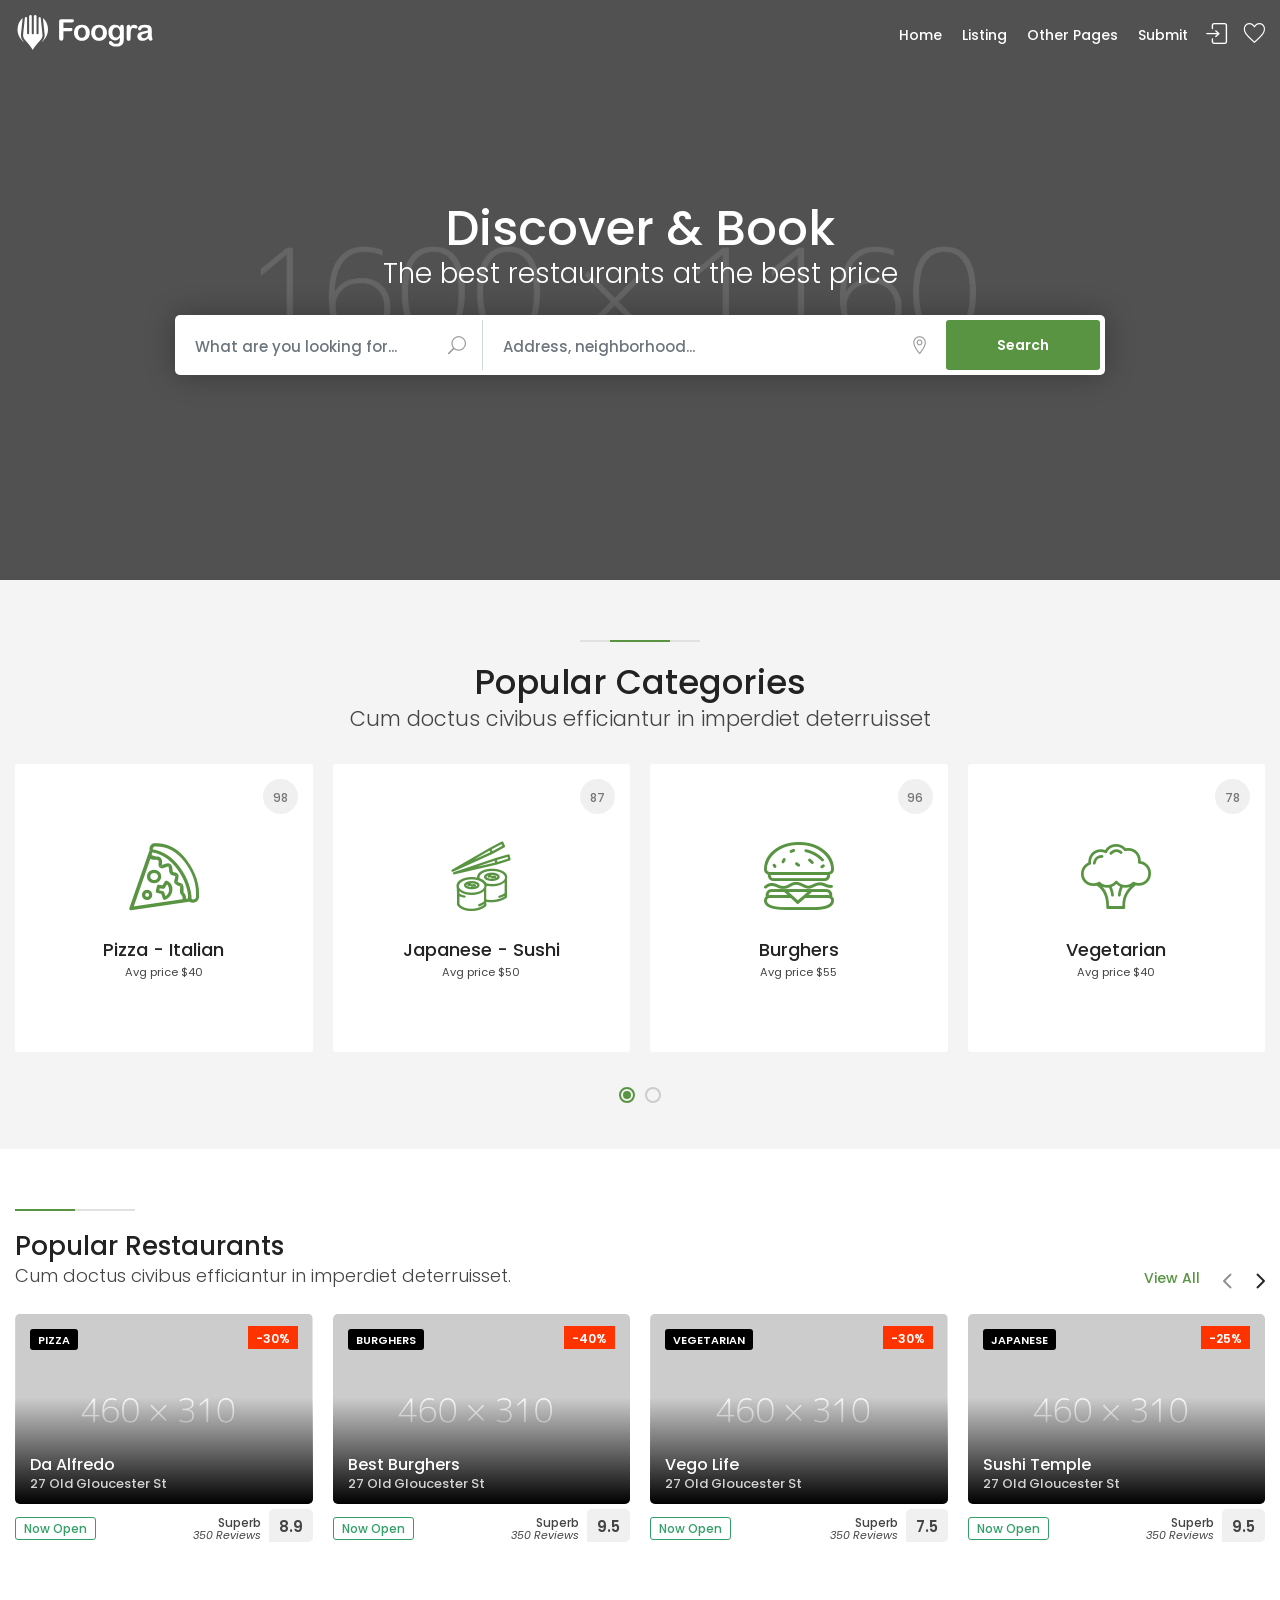
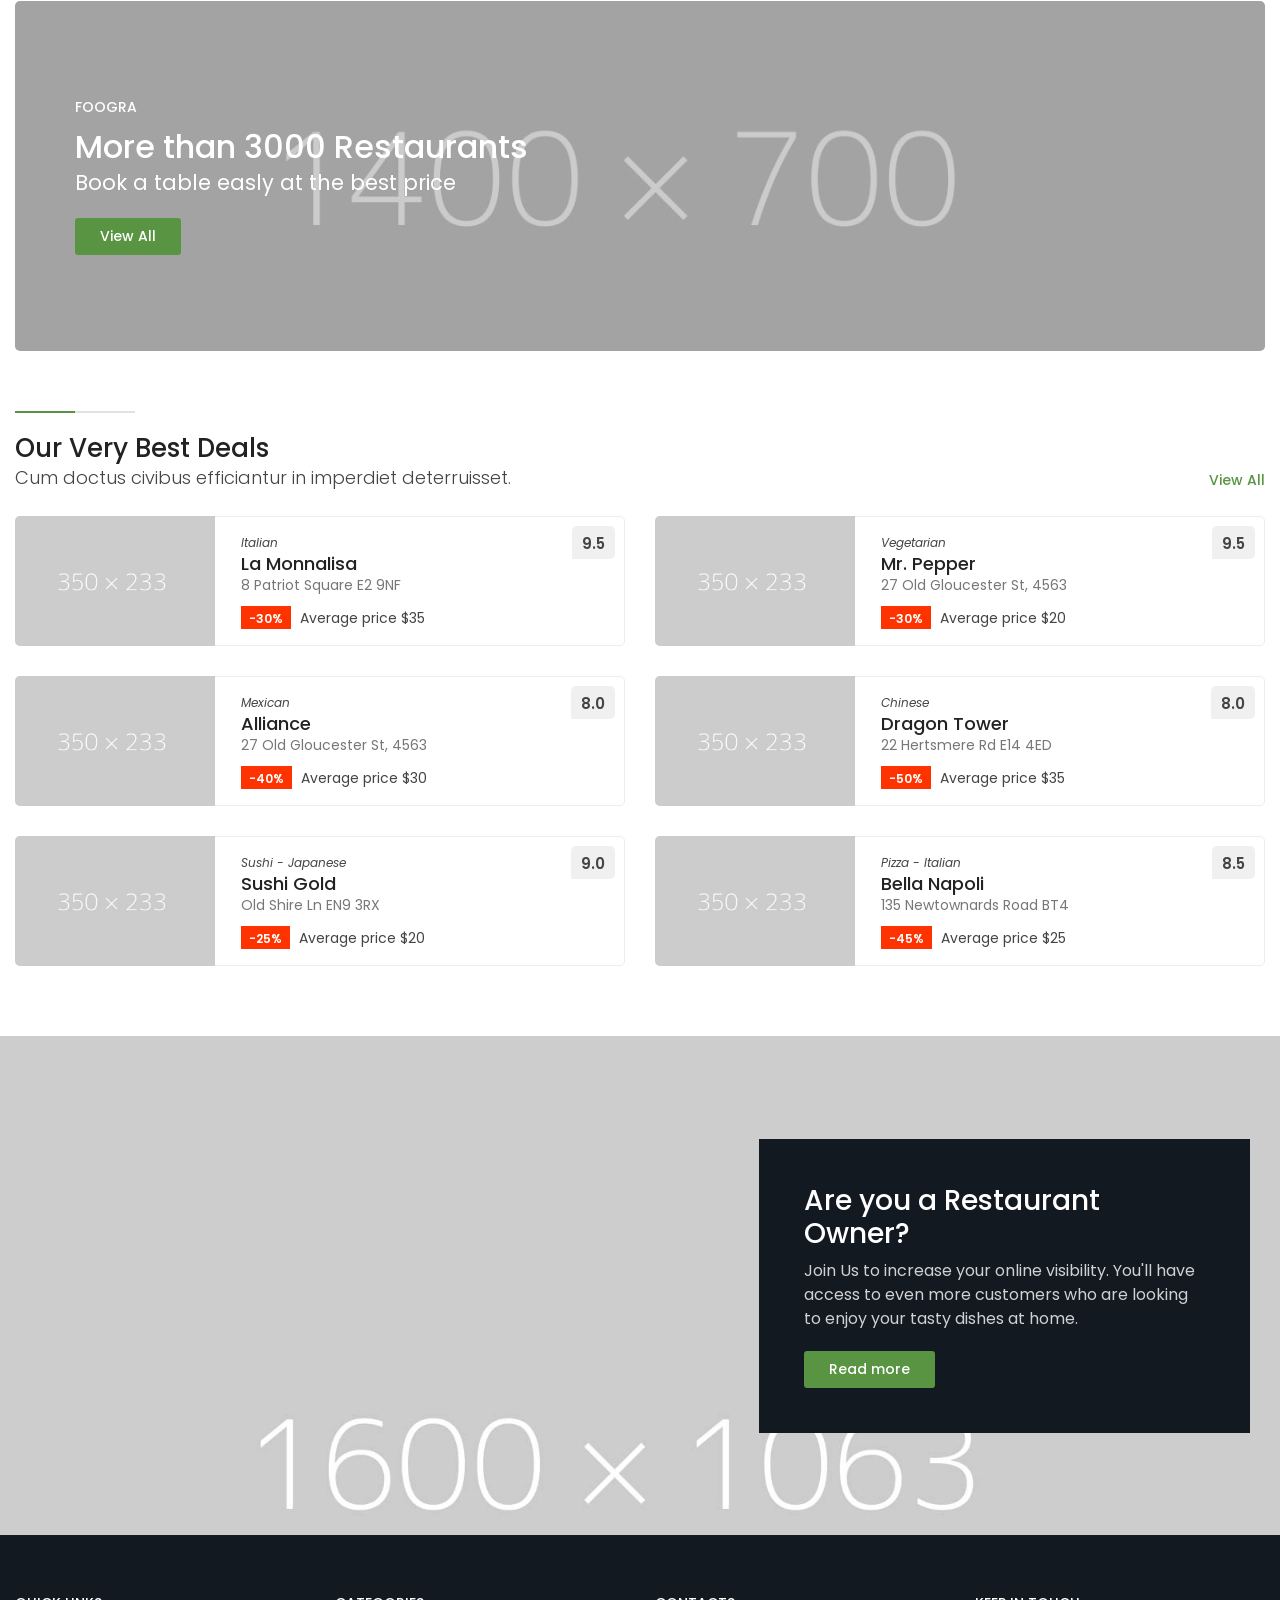
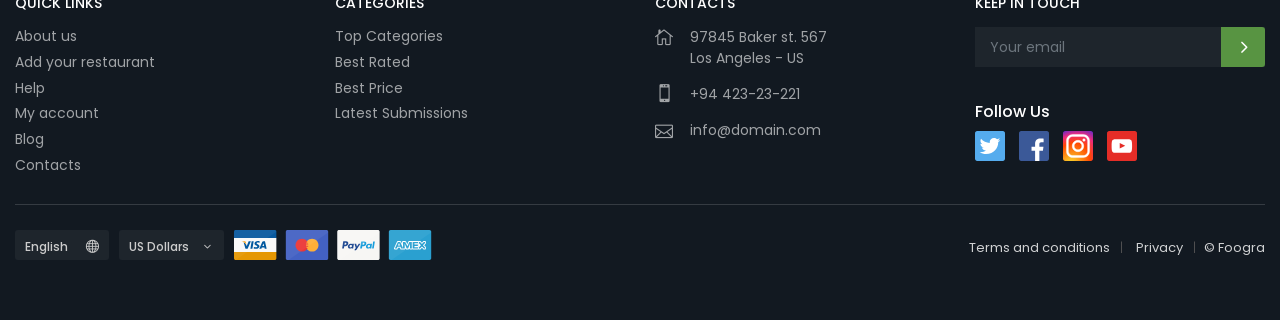
==== commit 141a9676: "i am yujin" ====
--- a/melonPlate/WebContent/html/index.html
+++ b/melonPlate/WebContent/html/index.html
@@ -30,6 +30,8 @@
     <link href="css/custom.css" rel="stylesheet">
 
 </head>
+ <script src="//developers.kakao.com/sdk/js/kakao.min.js"></script>
+
 
 <body>
 				
@@ -131,7 +133,6 @@
 					</ul>
 				</li>
 				<li><a href="submit-restaurant.html">Submit</a></li>
-				<li><a href="#0">Buy this template</a></li>
 			</ul>
 		</nav>
 	</div>
@@ -662,31 +663,30 @@
 		</div>
 		<form>
 			<div class="sign-in-wrapper">
-				<a href="#0" class="social_bt facebook">Login with Facebook</a>
-				<a href="#0" class="social_bt google">Login with Google</a>
-				<div class="divider"><span>Or</span></div>
-				<div class="form-group">
-					<label>Email</label>
-					<input type="email" class="form-control" name="email" id="email">
-					<i class="icon_mail_alt"></i>
-				</div>
-				<div class="form-group">
-					<label>Password</label>
-					<input type="password" class="form-control" name="password" id="password" value="">
-					<i class="icon_lock_alt"></i>
-				</div>
-				<div class="clearfix add_bottom_15">
-					<div class="checkboxes float-left">
-						<label class="container_check">Remember me
-						  <input type="checkbox">
-						  <span class="checkmark"></span>
-						</label>
-					</div>
-					<div class="float-right mt-1"><a id="forgot" href="javascript:void(0);">Forgot Password?</a></div>
+				<a href="#0" class="social_bt kakao" id="kakao-login-btn">Login with Kakao</a>
+				<script>
+					Kakao.init('3f23f0f66acf48aad61c4ec6681b0615');
+					// 카카오 로그인 버튼을 생성합니다.
+					Kakao.Auth.createLoginButton({
+					    container: '#kakao-login-btn',
+					    success: function (authObj) {
+					        alert(JSON.stringify(authObj));
+					    },
+					    fail: function (err) {
+					        alert(JSON.stringify(err));
+					    }
+					});
+
+				</script>
+				
+				
+				<div class="clearfix add_bottom_0">
+					
+				<!-- 	<div class="float-right mt-1"><a id="forgot" href="javascript:void(0);">Are you a Non-user?</a></div> -->
 				</div>
 				<div class="text-center">
-					<input type="submit" value="Log In" class="btn_1 full-width mb_5">
-					Don’t have an account? <a href="account.html">Sign up</a>
+					<input type="submit" value="Are you a Non-user?" class="btn_1 full-width mb_1">
+					Don’t have an account? <a href="https://accounts.kakao.com/weblogin/create_account?continue=https://accounts.kakao.com">Sign up</a>
 				</div>
 				<div id="forgot_pw">
 					<div class="form-group">
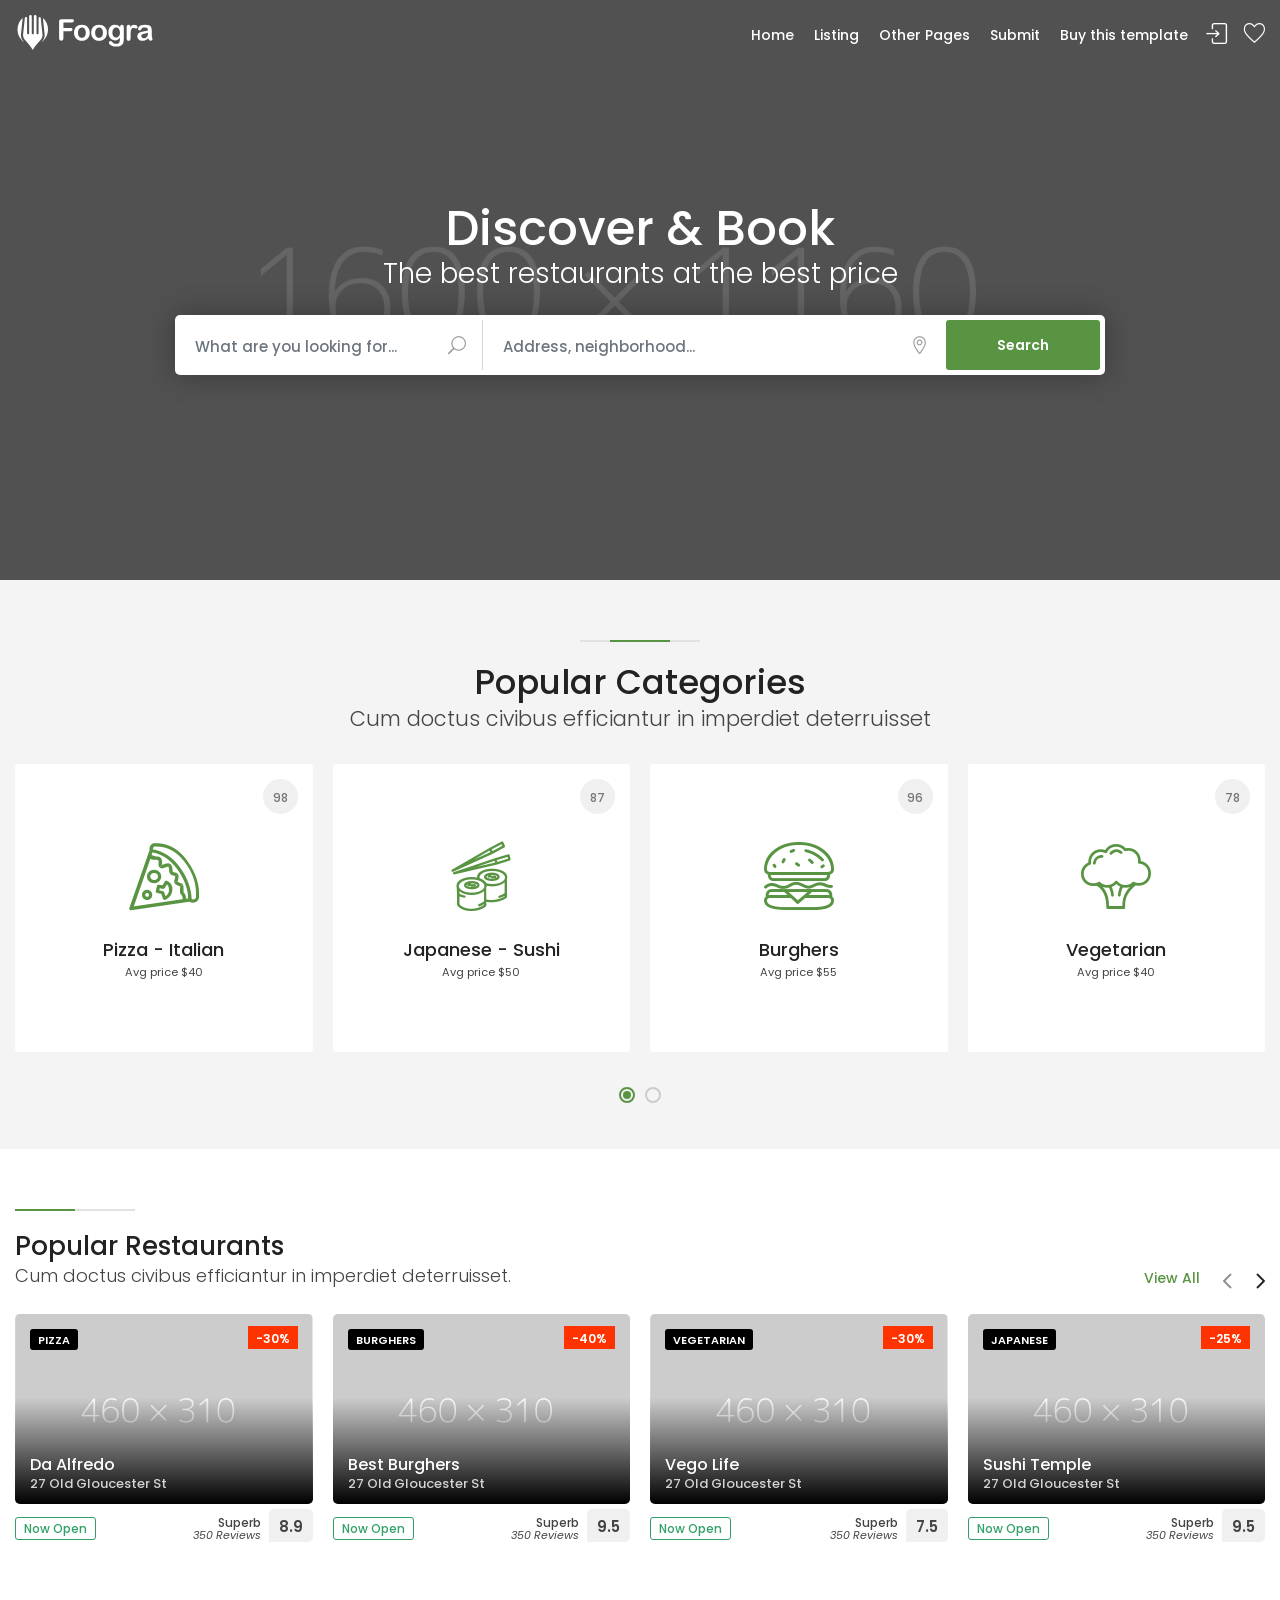
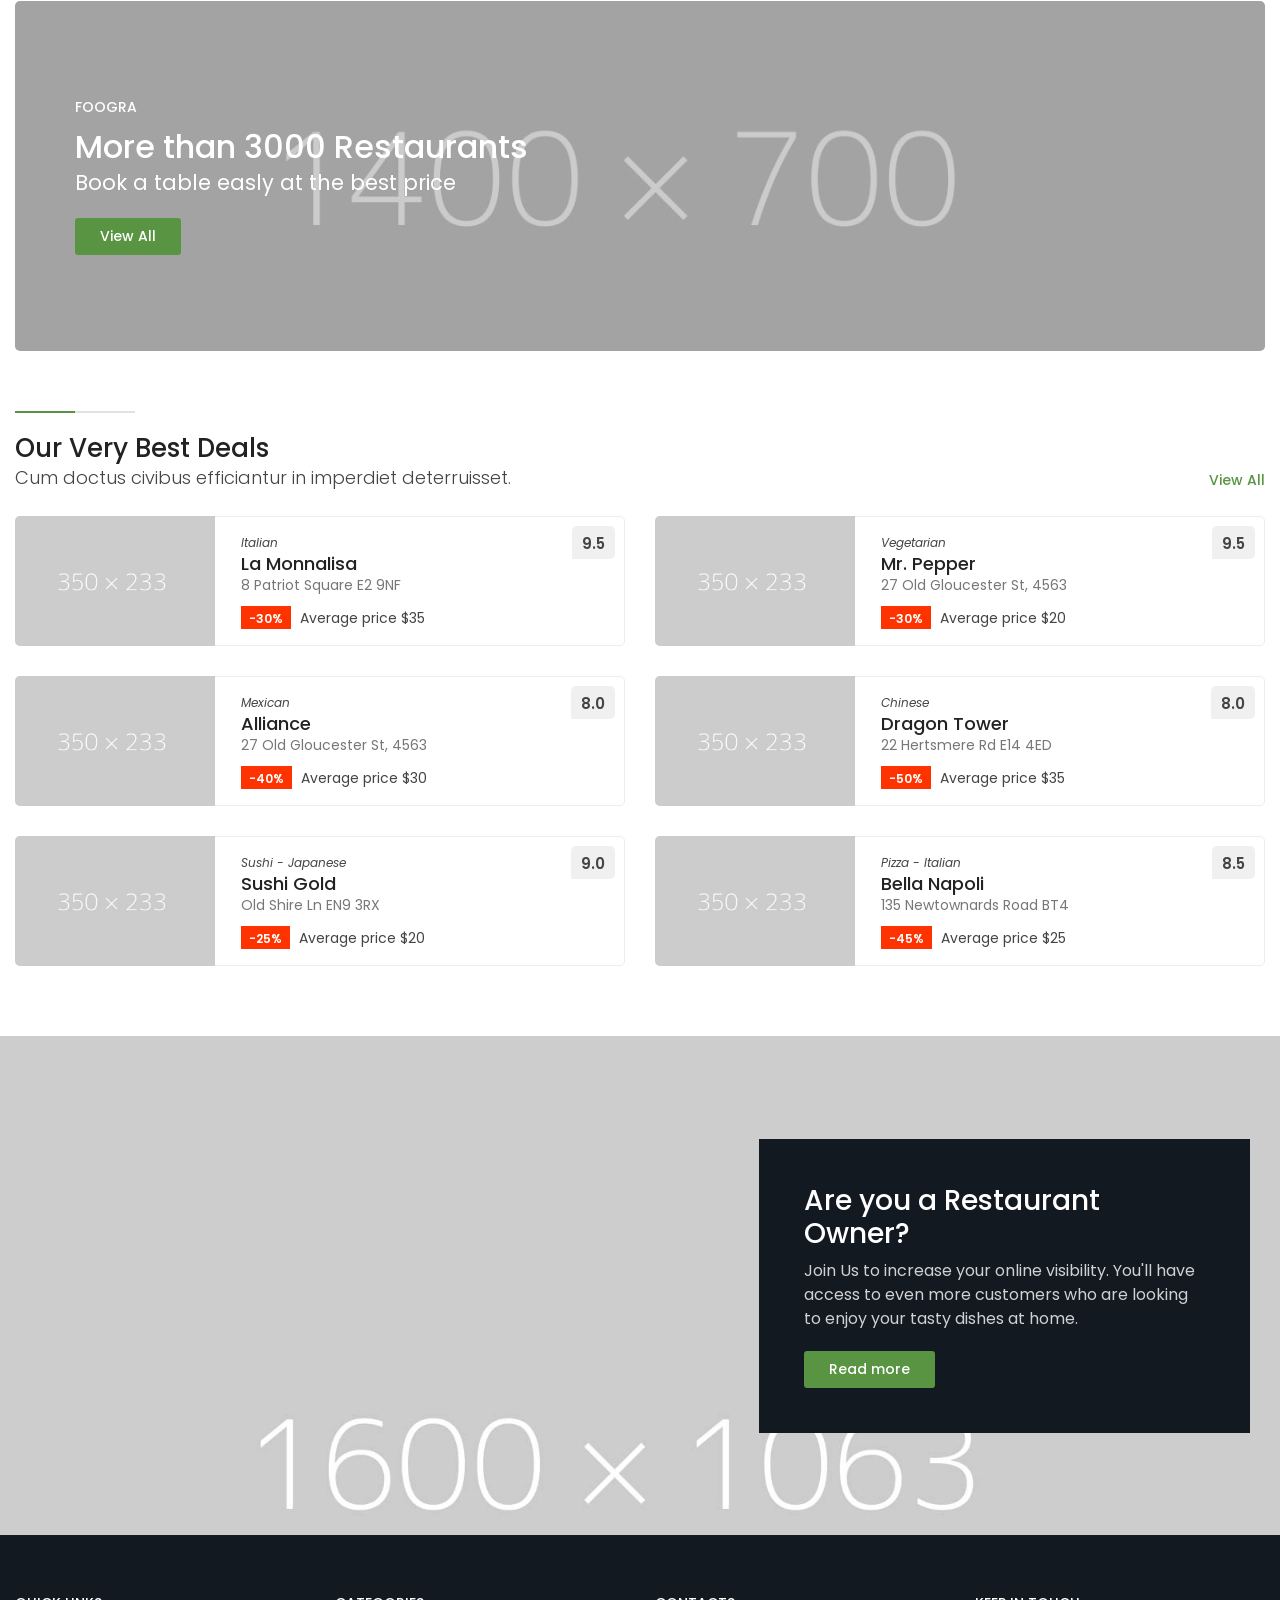
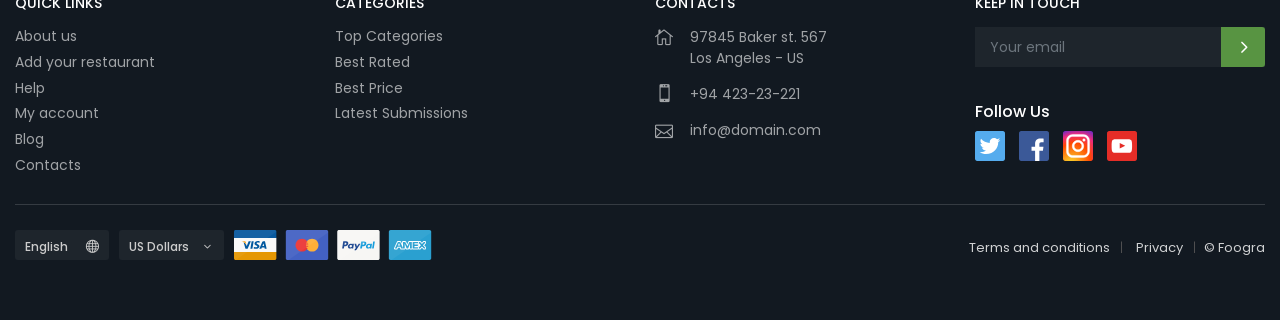
==== commit 8008f516: "1" ====
--- a/melonPlate/WebContent/html/index.html
+++ b/melonPlate/WebContent/html/index.html
@@ -30,8 +30,6 @@
     <link href="css/custom.css" rel="stylesheet">
 
 </head>
- <script src="//developers.kakao.com/sdk/js/kakao.min.js"></script>
-
 
 <body>
 				
@@ -133,6 +131,7 @@
 					</ul>
 				</li>
 				<li><a href="submit-restaurant.html">Submit</a></li>
+				<li><a href="#0">Buy this template</a></li>
 			</ul>
 		</nav>
 	</div>
@@ -663,30 +662,31 @@
 		</div>
 		<form>
 			<div class="sign-in-wrapper">
-				<a href="#0" class="social_bt kakao" id="kakao-login-btn">Login with Kakao</a>
-				<script>
-					Kakao.init('3f23f0f66acf48aad61c4ec6681b0615');
-					// 카카오 로그인 버튼을 생성합니다.
-					Kakao.Auth.createLoginButton({
-					    container: '#kakao-login-btn',
-					    success: function (authObj) {
-					        alert(JSON.stringify(authObj));
-					    },
-					    fail: function (err) {
-					        alert(JSON.stringify(err));
-					    }
-					});
-
-				</script>
-				
-				
-				<div class="clearfix add_bottom_0">
-					
-				<!-- 	<div class="float-right mt-1"><a id="forgot" href="javascript:void(0);">Are you a Non-user?</a></div> -->
+				<a href="#0" class="social_bt facebook">Login with Facebook</a>
+				<a href="#0" class="social_bt google">Login with Google</a>
+				<div class="divider"><span>Or</span></div>
+				<div class="form-group">
+					<label>Email</label>
+					<input type="email" class="form-control" name="email" id="email">
+					<i class="icon_mail_alt"></i>
+				</div>
+				<div class="form-group">
+					<label>Password</label>
+					<input type="password" class="form-control" name="password" id="password" value="">
+					<i class="icon_lock_alt"></i>
+				</div>
+				<div class="clearfix add_bottom_15">
+					<div class="checkboxes float-left">
+						<label class="container_check">Remember me
+						  <input type="checkbox">
+						  <span class="checkmark"></span>
+						</label>
+					</div>
+					<div class="float-right mt-1"><a id="forgot" href="javascript:void(0);">Forgot Password?</a></div>
 				</div>
 				<div class="text-center">
-					<input type="submit" value="Are you a Non-user?" class="btn_1 full-width mb_1">
-					Don’t have an account? <a href="https://accounts.kakao.com/weblogin/create_account?continue=https://accounts.kakao.com">Sign up</a>
+					<input type="submit" value="Log In" class="btn_1 full-width mb_5">
+					Don’t have an account? <a href="account.html">Sign up</a>
 				</div>
 				<div id="forgot_pw">
 					<div class="form-group">
